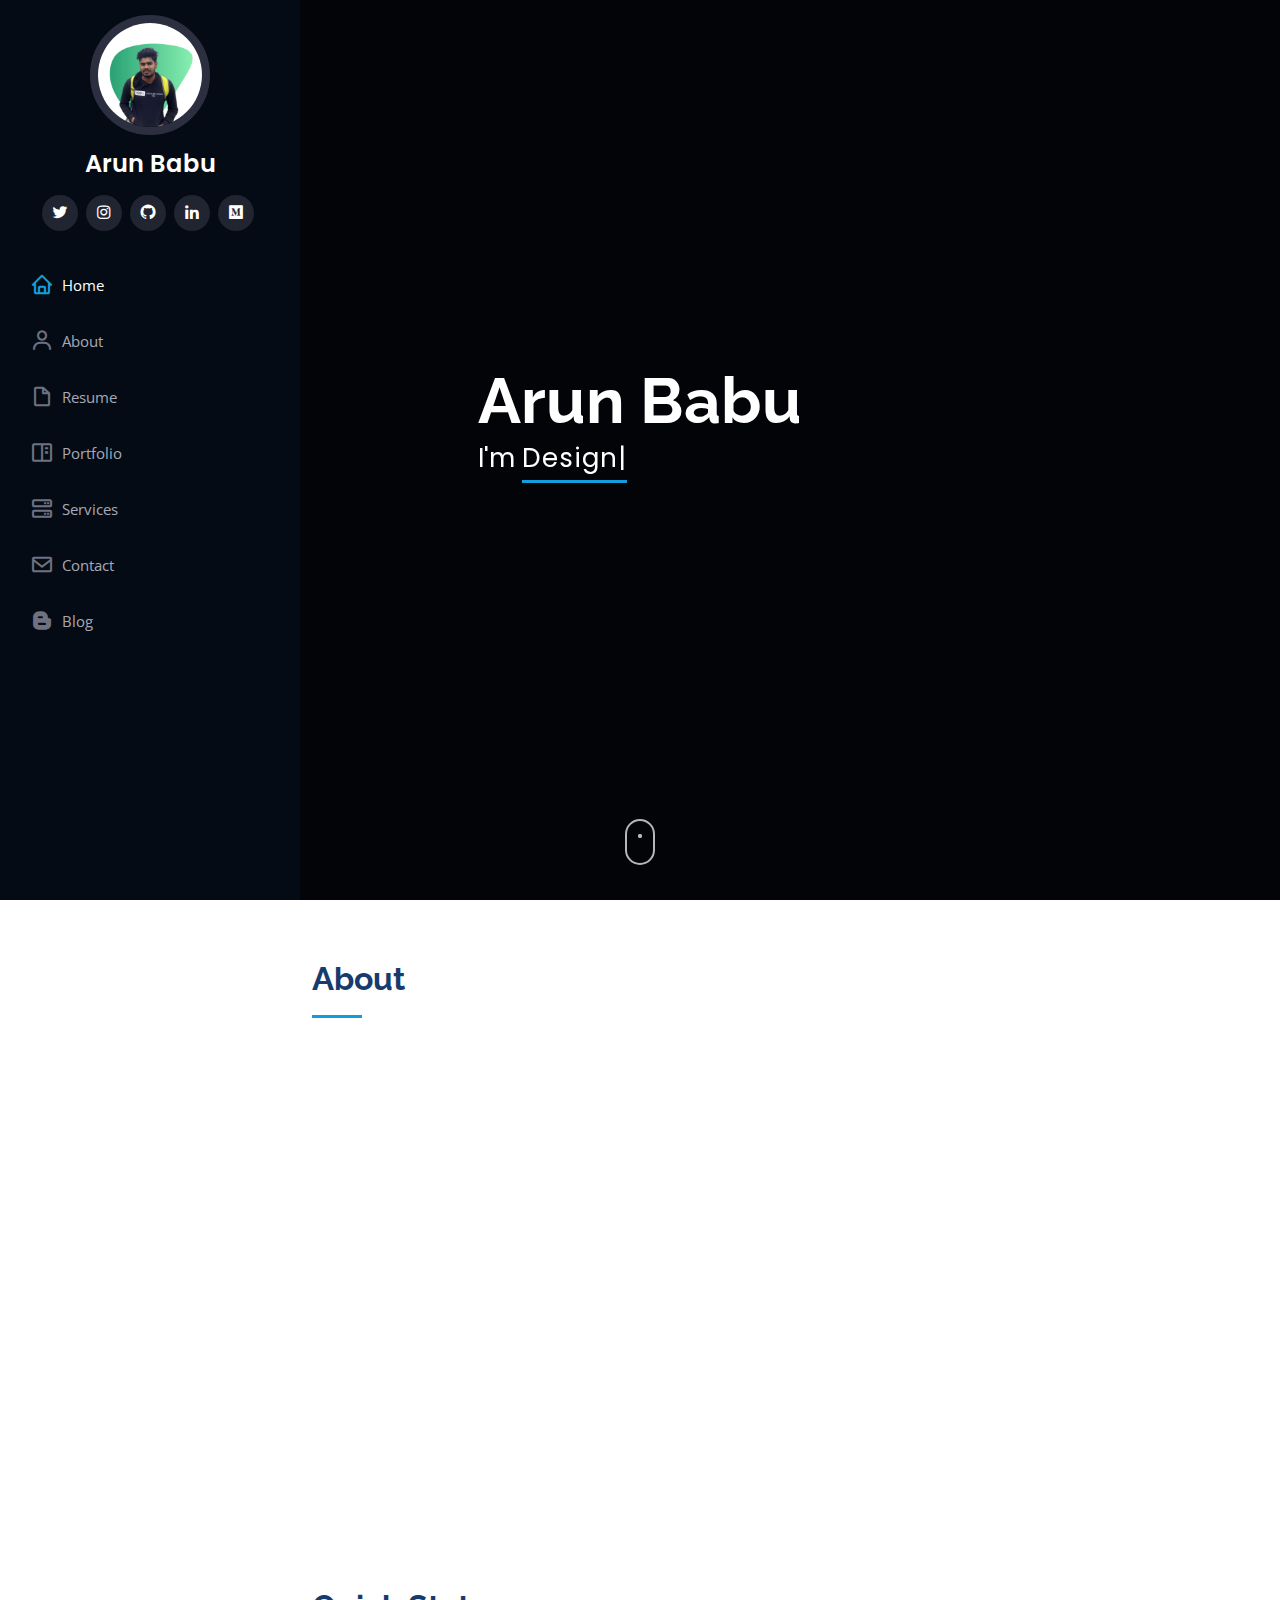
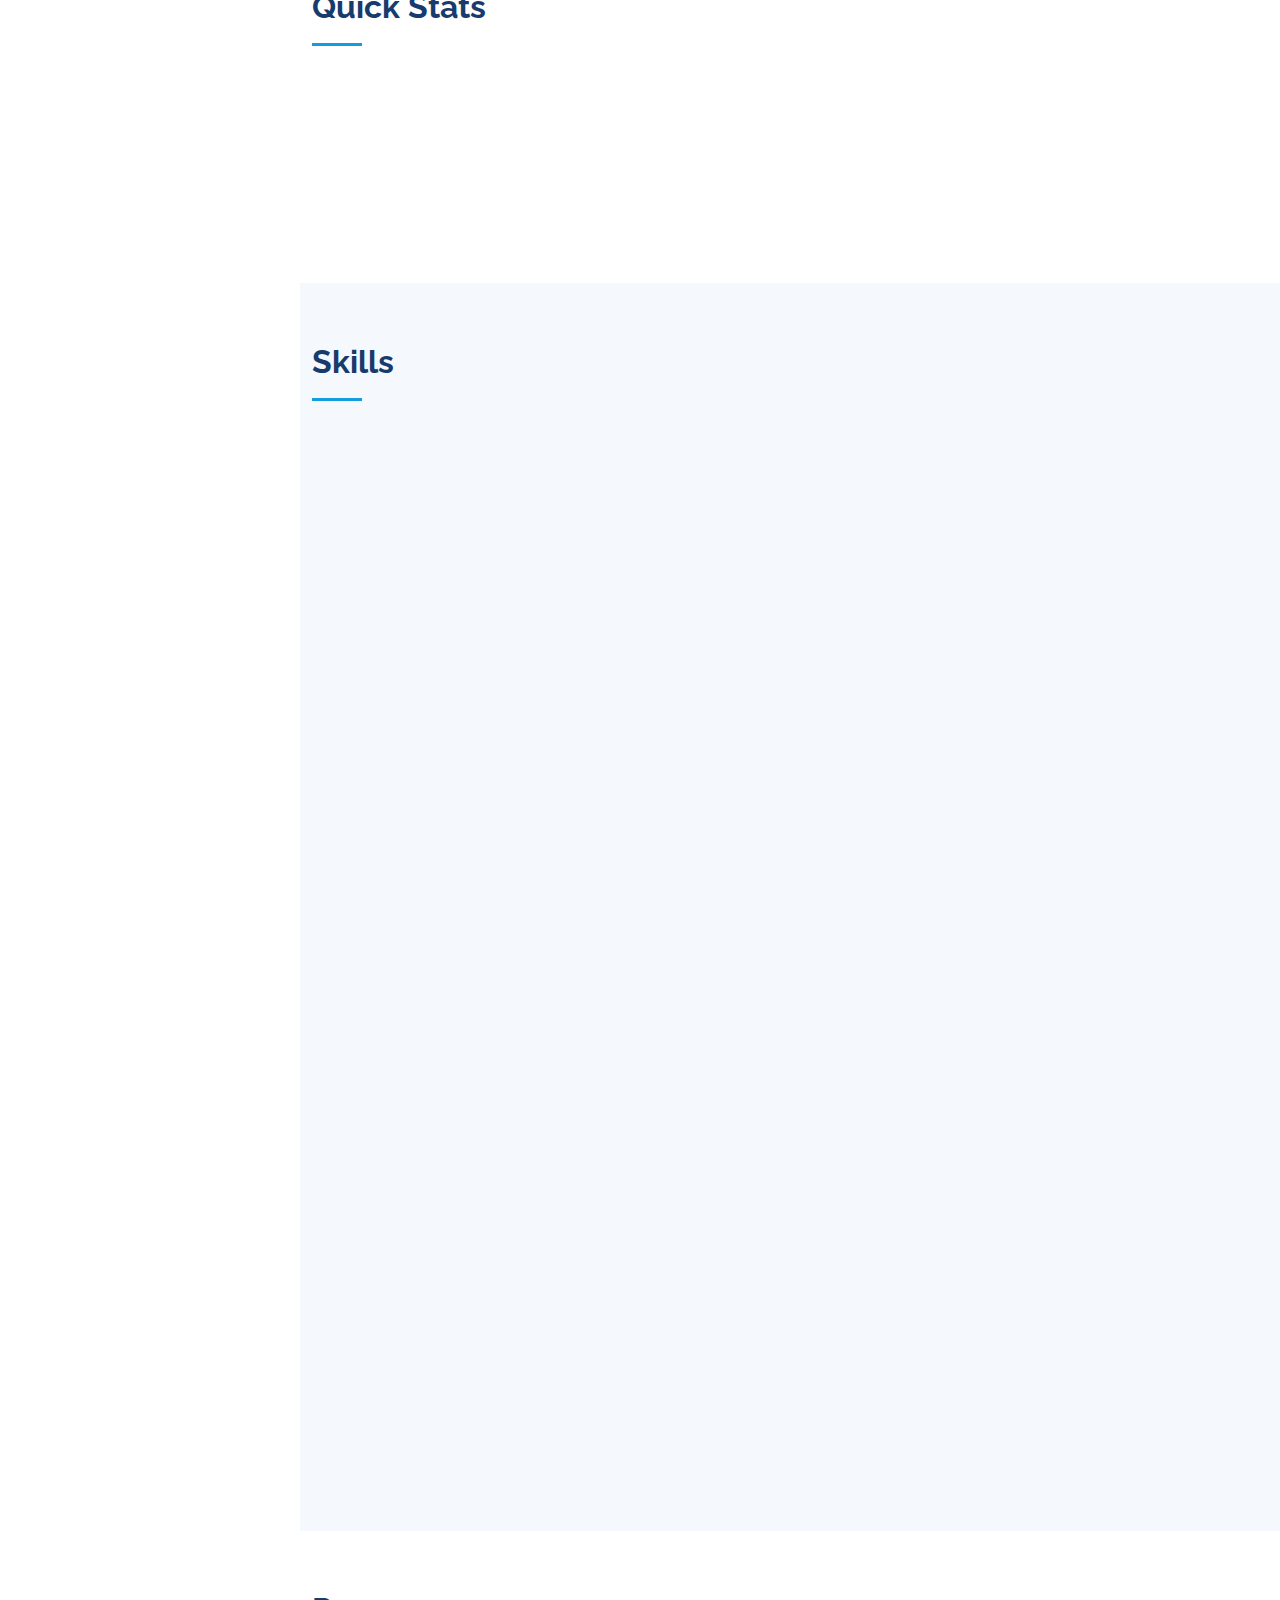
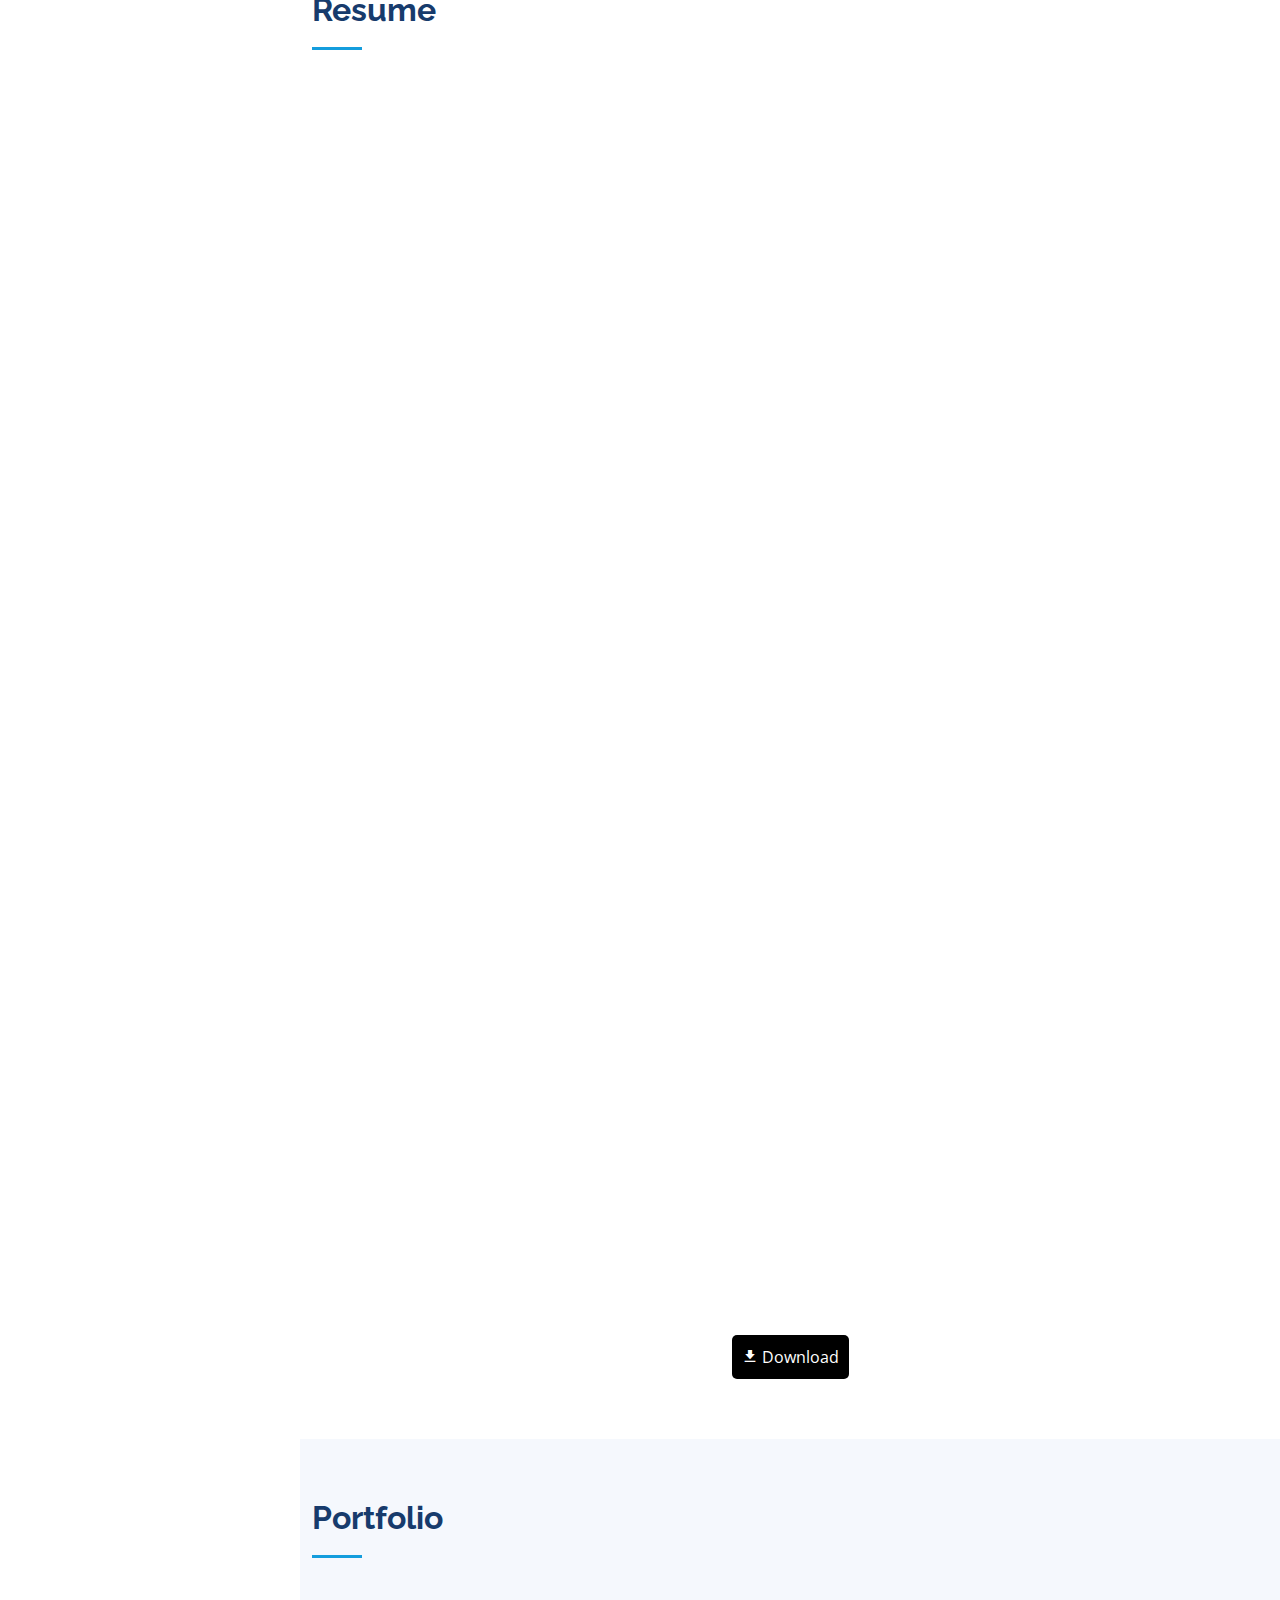
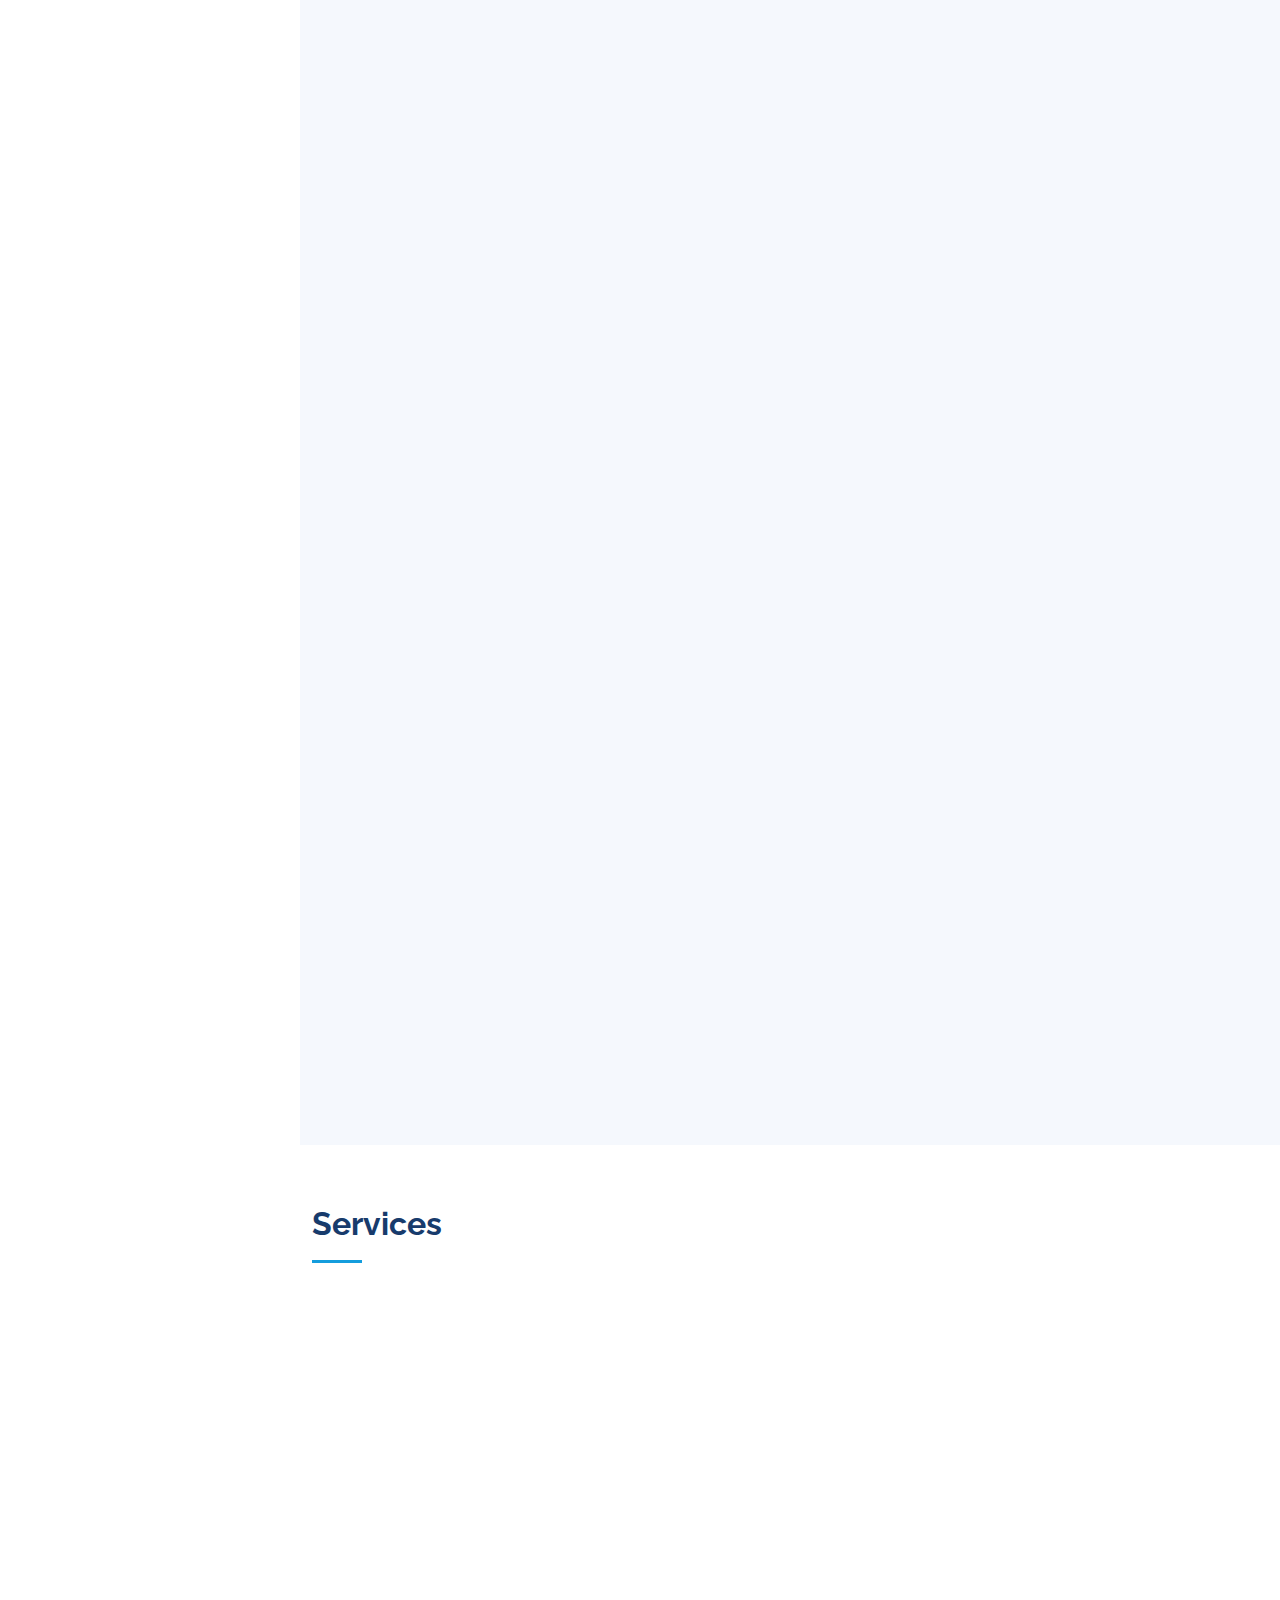
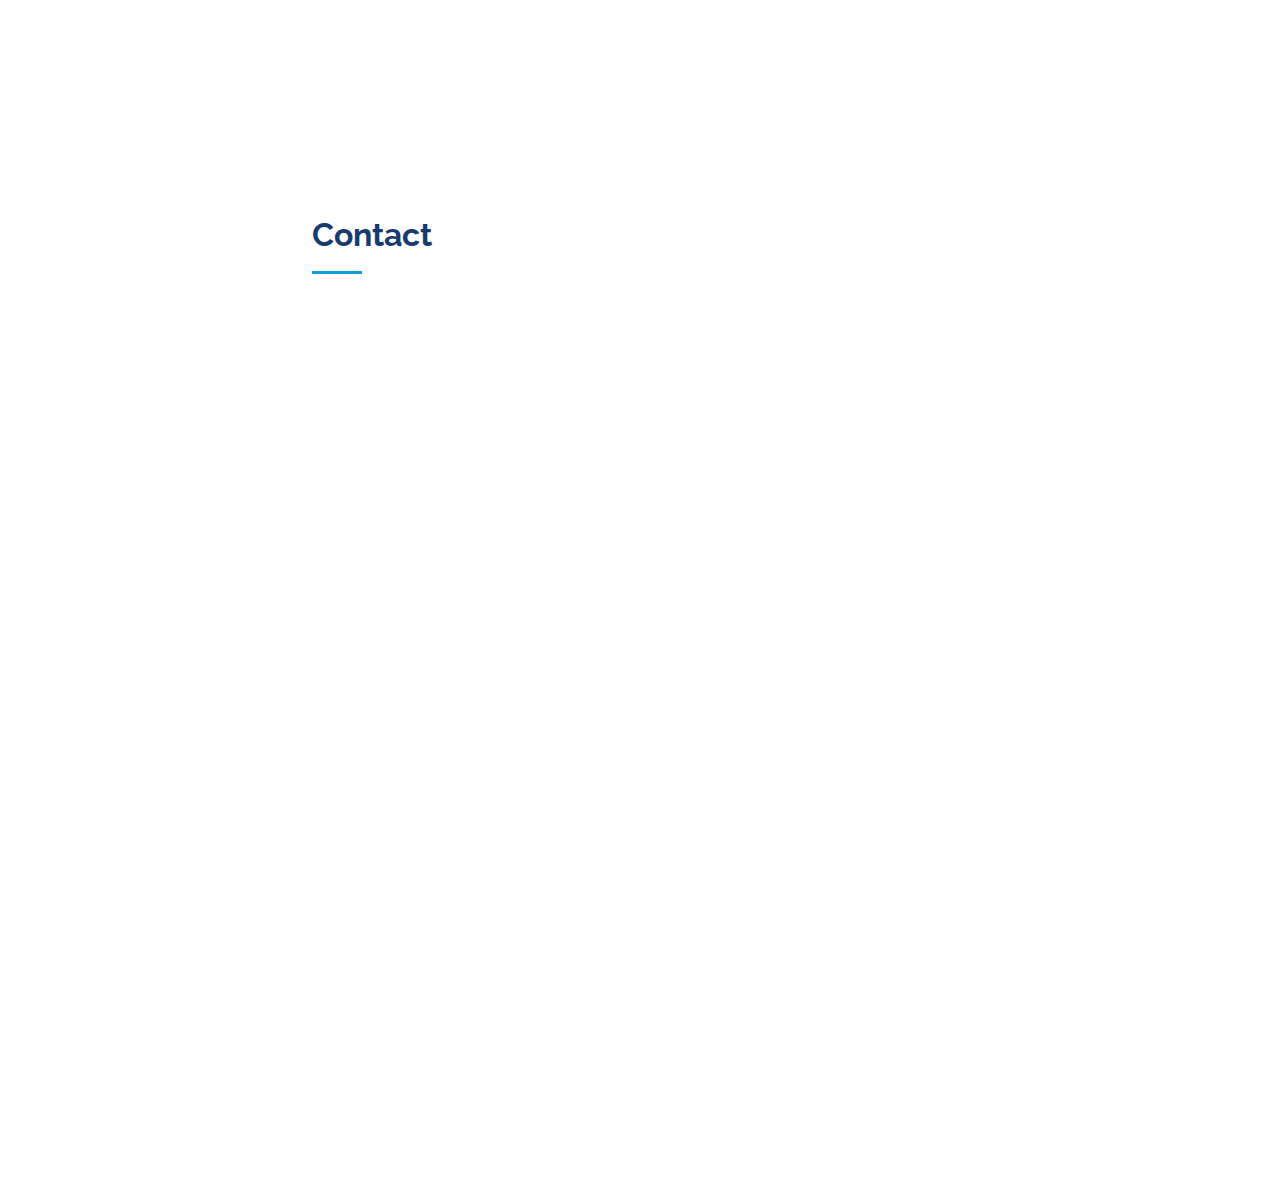
==== index.html @ 53ee41b5 "Update index.html" ====
<!DOCTYPE html>
<html lang="en">

<head>
  <!-- Google tag (gtag.js) -->
<script async src="https://www.googletagmanager.com/gtag/js?id=G-WGRHH6XMG1"></script>
<script>
  window.dataLayer = window.dataLayer || [];
  function gtag(){dataLayer.push(arguments);}
  gtag('js', new Date());
  gtag('config', 'G-WGRHH6XMG1');
</script>

  <meta charset="utf-8">
  <meta content="width=device-width, initial-scale=1.0" name="viewport">

  <title>Arun Babu | Home</title>
  <meta content="Arun K Babu Data and Web Developer" name="description">
  <meta content="Arun K Babu Web Data Developer AI ML DL" name="keywords">

  <!-- Favicons -->
  <link rel="apple-touch-icon" sizes="180x180" href="assets/img/fav-icon/apple-touch-icon.png">
  <link rel="icon" type="image/png" sizes="32x32" href="assets/img/fav-icon/favicon-32x32.png">
  <link rel="icon" type="image/png" sizes="16x16" href="assets/img/fav-icon/favicon-16x16.png">
  <link rel="manifest" href="assets/img/fav-icon/site.webmanifest">
  <link rel="shortcut icon" href="assets/img/fav-icon/favicon.ico">
  

  <!-- Google Fonts -->
  <link href="https://fonts.googleapis.com/css?family=Open+Sans:300,300i,400,400i,600,600i,700,700i|Raleway:300,300i,400,400i,500,500i,600,600i,700,700i|Poppins:300,300i,400,400i,500,500i,600,600i,700,700i" rel="stylesheet">

  <!-- Vendor CSS Files -->
  <link href="assets/vendor/aos/aos.css" rel="stylesheet">
  <link href="assets/vendor/bootstrap/css/bootstrap.min.css" rel="stylesheet">
  <link href="assets/vendor/bootstrap-icons/bootstrap-icons.css" rel="stylesheet">
  <link href="assets/vendor/boxicons/css/boxicons.min.css" rel="stylesheet">
  <link href="assets/vendor/glightbox/css/glightbox.min.css" rel="stylesheet">
  <link href="assets/vendor/swiper/swiper-bundle.min.css" rel="stylesheet">

  <!-- Template Main CSS File -->
  <link href="assets/css/style.css" rel="stylesheet">
  <style>
    .downlaodBtn{
      background-color: #000000;
      color: white;
      padding: 10px;
      border: none;
      border-radius: 5px;
      text-decoration: none;

    }
  </style>
</head>

<body>

  <!-- ======= Mobile nav toggle button ======= -->
  <i class="bi bi-list mobile-nav-toggle d-xl-none"></i>

  <!-- ======= Header ======= -->
  <header id="header">
    <div class="d-flex flex-column">

      <div class="profile">
        <img src="assets/img/profile-pic.png" alt="" class="img-fluid rounded-circle">
        <h1 class="text-light"><a href="index.html">Arun Babu</a></h1>
        <div class="social-links mt-3 text-center">
          <a href="https://twitter.com/saintmantiss" target="_blank"  class="twitter"><i class="bx bxl-twitter"></i></a>
          <a href="https://www.instagram.com/saint.mantis" target="_blank"  class="instagram"><i class="bx bxl-instagram"></i></a>
          <a href="https://github.com/saint-mantis" target="_blank"  class="google-plus"><i class="bx bxl-github"></i></a>
          <a href="https://www.linkedin.com/in/saintmantis/" target="_blank" class="linkedin"><i class="bx bxl-linkedin"></i></a>
          <a href="https://medium.com/@arunkbabu.dev" target="_blank" class="linkedin"><i class='bx bxl-medium-square'></i></a>
        </div>
      </div>

      <nav id="navbar" class="nav-menu navbar">
        <ul>
          <li><a href="#hero" class="nav-link scrollto active"><i class="bx bx-home"></i> <span>Home</span></a></li>
          <li><a href="#about" class="nav-link scrollto"><i class="bx bx-user"></i> <span>About</span></a></li>
          <li><a href="#resume" class="nav-link scrollto"><i class="bx bx-file-blank"></i> <span>Resume</span></a></li>
          <li><a href="#portfolio" class="nav-link scrollto"><i class="bx bx-book-content"></i> <span>Portfolio</span></a></li>
          <li><a href="#services" class="nav-link scrollto"><i class="bx bx-server"></i> <span>Services</span></a></li>
          <li><a href="#contact" class="nav-link scrollto"><i class="bx bx-envelope"></i> <span>Contact</span></a></li>
          <li><a href="https://saint-mantis.github.io/blog/" target="_blank" class="nav-link scrollto"><i class='bx bxl-blogger'></i><span>Blog</span></a></li>
        </ul>
 
      </nav><!-- .nav-menu -->
    </div>
  </header><!-- End Header -->

  <!-- ======= Hero Section ======= -->
  <section id="hero" class="d-flex flex-column justify-content-center align-items-center">
    <div class="hero-container" data-aos="fade-in">
      <h1>Arun Babu</h1>
      <p>I'm <span class="typed" data-typed-items="Designer,Data Dev,Web Dev,Freelancer"></span></p>
    </div>
    <div>
      <div class="scrolldown-wrapper">
        <div class="scrolldown">
          <svg height="30" width="10">
            <circle class="scrolldown-p1" cx="5" cy="15" r="2" />
            <circle class="scrolldown-p2" cx="5" cy="15" r="2" />
          </svg>
        </div>
      </div>
    </div>
  </section><!-- End Hero -->

  <main id="main">

    <!-- ======= About Section ======= -->
    <section id="about" class="about">
      <div class="container">

        <div class="section-title">
          <h2>About</h2>
           <!--  <p>Magnam dolores commodi suscipit. Necessitatibus eius consequatur ex aliquid fuga eum quidem. Sit sint consectetur velit. Quisquam quos quisquam cupiditate. 
            Et nemo qui impedit suscipit alias ea. Quia fugiat sit in iste officiis commodi quidem hic quas.</p> -->
        </div>

        <div class="row">
          <div class="col-lg-4" data-aos="fade-right">
            <img src="assets/img/profile-pic.png" class="img-fluid" alt="">
          </div>
          <div class="col-lg-8 pt-4 pt-lg-0 content" data-aos="fade-left">
            <br>
            <br>
            <br>
            <br>
            <h3>Arun Babu</h3>
            <p class="">

            I am a final year Data Science Student who have a strong passion towards data 
            and loves to build Machine Learning and Deep Learning Models.
            
            </p>
            <br>
            <div class="row">
              <div class="col-lg-6">
                <ul>
                  <li><i class="bi bi-chevron-right"></i> <strong>DOB:</strong> <span>20 December 2001</span></li>
                  <li><i class="bi bi-chevron-right"></i> <strong>College:</strong> <span>Jain University</span></li>
                  <li><i class="bi bi-chevron-right"></i> <strong>Phone:</strong> <span>+91 8075412927</span></li>
                  <li><i class="bi bi-chevron-right"></i> <strong>City:</strong> <span>Kochi, Kerala</span></li>
                </ul>
              </div>
              <div class="col-lg-6">
                <ul>
                  <li><i class="bi bi-chevron-right"></i> <strong>Age:</strong> <span>21</span></li>
                  <li><i class="bi bi-chevron-right"></i> <strong>Linkedin:</strong> <span><a href="https://www.linkedin.com/in/saintmantis/" target="_blank">saintmantis</a></span></li>
                  <li><i class="bi bi-chevron-right"></i> <strong>Email:</strong> <span><a href = "mailto: arunkbabu.dev@gmail.com" target="_blank">arunkbabu.dev@gmail.com</a></span></li>
                  <li><i class="bi bi-chevron-right"></i> <strong>Freelance:</strong> <span>Available</span></li>
                </ul>
              </div>
            </div>
             <!-- 
            <p>
              Officiis eligendi itaque labore et dolorum mollitia officiis optio vero. Quisquam sunt adipisci omnis et ut. Nulla accusantium dolor incidunt officia tempore. Et eius omnis.
              Cupiditate ut dicta maxime officiis quidem quia. Sed et consectetur qui quia repellendus itaque neque. Aliquid amet quidem ut quaerat cupiditate. Ab et eum qui repellendus omnis culpa magni laudantium dolores.
            </p>
             -->
          </div>
        </div>

      </div>
    </section><!-- End About Section -->

    <!-- ======= Facts Section ======= -->
    <section id="facts" class="facts">
      <div class="container">

        <div class="section-title">
          <h2>Quick Stats</h2>
         
        </div>

        <div class="row no-gutters">

          <div class="col-lg-3 col-md-6 d-md-flex align-items-md-stretch" data-aos="fade-up">
            <div class="count-box">
              <i class="bi bi-emoji-smile"></i>
              <span data-purecounter-start="0" data-purecounter-end="11" data-purecounter-duration="1" class="purecounter"></span>
              <p><strong>Happy Clients</strong> </p>
            </div>
          </div>

          <div class="col-lg-3 col-md-6 d-md-flex align-items-md-stretch" data-aos="fade-up" data-aos-delay="100">
            <div class="count-box">
              <i class="bi bi-journal-richtext"></i>
              <span data-purecounter-start="0" data-purecounter-end="52" data-purecounter-duration="1" class="purecounter"></span>
              <p><strong>Projects</strong></p>
            </div>
          </div>

          <div class="col-lg-3 col-md-6 d-md-flex align-items-md-stretch" data-aos="fade-up" data-aos-delay="200">
            <div class="count-box">
              <i class="bi bi-headset"></i>
              <span data-purecounter-start="0" data-purecounter-end="1000" data-purecounter-duration="1" class="purecounter"></span>
              
              <p><strong>Hours Of Support</strong></p>
            </div>
          </div>

          <div class="col-lg-3 col-md-6 d-md-flex align-items-md-stretch" data-aos="fade-up" data-aos-delay="300">
            <div class="count-box">
              <i class="bi bi-people"></i>
              <span data-purecounter-start="0" data-purecounter-end="3" data-purecounter-duration="1" class="purecounter"></span>
              <p><strong>Open Source Contributions</strong></p>
            </div>
          </div>

        </div>

      </div>
    </section><!-- End Facts Section -->

    <!-- ======= Skills Section ======= -->
    <section id="skills" class="skills section-bg">
      <div class="container">

        <div class="section-title">
          <h2>Skills</h2>
          <p hidden>Magnam dolores commodi suscipit. Necessitatibus eius consequatur ex aliquid fuga eum quidem. Sit sint consectetur velit. Quisquam quos quisquam cupiditate. Et nemo qui impedit suscipit alias ea. Quia fugiat sit in iste officiis commodi quidem hic quas.</p>
        </div>

        <div class="row skills-content">

          <div class="col-lg-6" data-aos="fade-up">

            <div class="progress">
              <span class="skill">Python <i class="val">100%</i></span>
              <div class="progress-bar-wrap">
                <div class="progress-bar" role="progressbar" aria-valuenow="100" aria-valuemin="0" aria-valuemax="100"></div>
              </div>
            </div>

            <div class="progress">
              <span class="skill">HTML <i class="val">100%</i></span>
              <div class="progress-bar-wrap">
                <div class="progress-bar" role="progressbar" aria-valuenow="100" aria-valuemin="0" aria-valuemax="100"></div>
              </div>
            </div>

            <div class="progress">
              <span class="skill">CSS <i class="val">90%</i></span>
              <div class="progress-bar-wrap">
                <div class="progress-bar" role="progressbar" aria-valuenow="90" aria-valuemin="0" aria-valuemax="100"></div>
              </div>
            </div>

            <div class="progress">
              <span class="skill">JavaScript <i class="val">80%</i></span>
              <div class="progress-bar-wrap">
                <div class="progress-bar" role="progressbar" aria-valuenow="80" aria-valuemin="0" aria-valuemax="100"></div>
              </div>
            </div>           

            <div class="progress">
              <span class="skill">Django <i class="val">100%</i></span>
              <div class="progress-bar-wrap">
                <div class="progress-bar" role="progressbar" aria-valuenow="100" aria-valuemin="0" aria-valuemax="100"></div>
              </div>
            </div>

            <div class="progress">
              <span class="skill">Numpy <i class="val">90%</i></span>
              <div class="progress-bar-wrap">
                <div class="progress-bar" role="progressbar" aria-valuenow="90" aria-valuemin="0" aria-valuemax="100"></div>
              </div>
            </div>
            
            <div class="progress">
              <span class="skill">Natural Language Processing <i class="val">75%</i></span>
              <div class="progress-bar-wrap">
                <div class="progress-bar" role="progressbar" aria-valuenow="75" aria-valuemin="0" aria-valuemax="100"></div>
              </div>
            </div>         
            
            <div class="progress">
              <span class="skill">Heroku <i class="val">80%</i></span>
              <div class="progress-bar-wrap">
                <div class="progress-bar" role="progressbar" aria-valuenow="80" aria-valuemin="0" aria-valuemax="100"></div>
              </div>
            </div>

            <div class="progress">
              <span class="skill">Google Adsense <i class="val">80%</i></span>
              <div class="progress-bar-wrap">
                <div class="progress-bar" role="progressbar" aria-valuenow="80" aria-valuemin="0" aria-valuemax="100"></div>
              </div>
            </div>
            
            <div class="progress">
              <span class="skill">Business Analytics<i class="val">60%</i></span>
              <div class="progress-bar-wrap">
                <div class="progress-bar" role="progressbar" aria-valuenow="60" aria-valuemin="0" aria-valuemax="100"></div>
              </div>
            </div>
            
            <div class="progress">
              <span class="skill">Search Engine Optimisation<i class="val">80%</i></span>
              <div class="progress-bar-wrap">
                <div class="progress-bar" role="progressbar" aria-valuenow="80" aria-valuemin="0" aria-valuemax="100"></div>
              </div>
            </div>
            
            <div class="progress">
              <span class="skill">AI <i class="val">80%</i></span>
              <div class="progress-bar-wrap">
                <div class="progress-bar" role="progressbar" aria-valuenow="80" aria-valuemin="0" aria-valuemax="100"></div>
              </div>
            </div>
            
            <div class="progress">
              <span class="skill">Image Processing <i class="val">80%</i></span>
              <div class="progress-bar-wrap">
                <div class="progress-bar" role="progressbar" aria-valuenow="80" aria-valuemin="0" aria-valuemax="100"></div>
              </div>
            </div>

            
            <div class="progress">
              <span class="skill">MS Excel<i class="val">90%</i></span>
              <div class="progress-bar-wrap">
                <div class="progress-bar" role="progressbar" aria-valuenow="90" aria-valuemin="0" aria-valuemax="100"></div>
              </div>
            </div>

            
            <div class="progress">
              <span class="skill">MS Office <i class="val">90%</i></span>
              <div class="progress-bar-wrap">
                <div class="progress-bar" role="progressbar" aria-valuenow="90" aria-valuemin="0" aria-valuemax="100"></div>
              </div>
            </div>
            
            <div class="progress">
              <span class="skill">Power BI <i class="val">80%</i></span>
              <div class="progress-bar-wrap">
                <div class="progress-bar" role="progressbar" aria-valuenow="80" aria-valuemin="0" aria-valuemax="100"></div>
              </div>
            </div>
            
            <div class="progress">
              <span class="skill">Data Analysis <i class="val">85%</i></span>
              <div class="progress-bar-wrap">
                <div class="progress-bar" role="progressbar" aria-valuenow="85" aria-valuemin="0" aria-valuemax="100"></div>
              </div>
            </div>

  


          </div>

          <div class="col-lg-6" data-aos="fade-up" data-aos-delay="100">

            <div class="progress">
              <span class="skill">AWS <i class="val">80%</i></span>
              <div class="progress-bar-wrap">
                <div class="progress-bar" role="progressbar" aria-valuenow="80" aria-valuemin="0" aria-valuemax="100"></div>
              </div>
            </div>

            <div class="progress">
              <span class="skill">GCP <i class="val">70%</i></span>
              <div class="progress-bar-wrap">
                <div class="progress-bar" role="progressbar" aria-valuenow="70" aria-valuemin="0" aria-valuemax="100"></div>
              </div>
            </div>

            <div class="progress">
              <span class="skill">Google Analytics <i class="val">95%</i></span>
              <div class="progress-bar-wrap">
                <div class="progress-bar" role="progressbar" aria-valuenow="95" aria-valuemin="0" aria-valuemax="100"></div>
              </div>
            </div>

            <div class="progress">
              <span class="skill">Photoshop <i class="val">55%</i></span>
              <div class="progress-bar-wrap">
                <div class="progress-bar" role="progressbar" aria-valuenow="55" aria-valuemin="0" aria-valuemax="100"></div>
              </div>
            </div>

            <div class="progress">
              <span class="skill">Machine Learning <i class="val">95%</i></span>
              <div class="progress-bar-wrap">
                <div class="progress-bar" role="progressbar" aria-valuenow="95" aria-valuemin="0" aria-valuemax="100"></div>
              </div>
            </div>

            <div class="progress">
              <span class="skill">Deep Learning <i class="val">85%</i></span>
              <div class="progress-bar-wrap">
                <div class="progress-bar" role="progressbar" aria-valuenow="85" aria-valuemin="0" aria-valuemax="100"></div>
              </div>
            </div>

            <div class="progress">
              <span class="skill">Tensorflow <i class="val">70%</i></span>
              <div class="progress-bar-wrap">
                <div class="progress-bar" role="progressbar" aria-valuenow="70" aria-valuemin="0" aria-valuemax="100"></div>
              </div>
            </div>

            <div class="progress">
              <span class="skill">Pandas <i class="val">90%</i></span>
              <div class="progress-bar-wrap">
                <div class="progress-bar" role="progressbar" aria-valuenow="90" aria-valuemin="0" aria-valuemax="100"></div>
              </div>
            </div>

            <div class="progress">
              <span class="skill">Electron JS <i class="val">60%</i></span>
              <div class="progress-bar-wrap">
                <div class="progress-bar" role="progressbar" aria-valuenow="60" aria-valuemin="0" aria-valuemax="100"></div>
              </div>
            </div>

            <div class="progress">
              <span class="skill">Postgresql <i class="val">70%</i></span>
              <div class="progress-bar-wrap">
                <div class="progress-bar" role="progressbar" aria-valuenow="70" aria-valuemin="0" aria-valuemax="100"></div>
              </div>
            </div>
            
            <div class="progress">
              <span class="skill">MongoDB <i class="val">80%</i></span>
              <div class="progress-bar-wrap">
                <div class="progress-bar" role="progressbar" aria-valuenow="80" aria-valuemin="0" aria-valuemax="100"></div>
              </div>
            </div>
            
            <div class="progress">
              <span class="skill">OpenCV <i class="val">75%</i></span>
              <div class="progress-bar-wrap">
                <div class="progress-bar" role="progressbar" aria-valuenow="75" aria-valuemin="0" aria-valuemax="100"></div>
              </div>
            </div>
            
            <div class="progress">
              <span class="skill">Google Analytics <i class="val">80%</i></span>
              <div class="progress-bar-wrap">
                <div class="progress-bar" role="progressbar" aria-valuenow="80" aria-valuemin="0" aria-valuemax="100"></div>
              </div>
            </div>
            
            <div class="progress">
              <span class="skill">Tableau <i class="val">70%</i></span>
              <div class="progress-bar-wrap">
                <div class="progress-bar" role="progressbar" aria-valuenow="70" aria-valuemin="0" aria-valuemax="100"></div>
              </div>
            </div>
            
            <div class="progress">
              <span class="skill">Tailwind CSS <i class="val">80%</i></span>
              <div class="progress-bar-wrap">
                <div class="progress-bar" role="progressbar" aria-valuenow="80" aria-valuemin="0" aria-valuemax="100"></div>
              </div>
            </div>
            
            <div class="progress">
              <span class="skill">SQLite<i class="val">60%</i></span>
              <div class="progress-bar-wrap">
                <div class="progress-bar" role="progressbar" aria-valuenow="60" aria-valuemin="0" aria-valuemax="100"></div>
              </div>
            </div>
            
            <div class="progress">
              <span class="skill">Google Ads <i class="val">80%</i></span>
              <div class="progress-bar-wrap">
                <div class="progress-bar" role="progressbar" aria-valuenow="80" aria-valuemin="0" aria-valuemax="100"></div>
              </div>
            </div>
            


          </div>

        </div>

      </div>
    </section><!-- End Skills Section -->

    <!-- ======= Resume Section ======= -->
    <section id="resume" class="resume">
      <div class="container">

        <div class="section-title">
          <h2>Resume</h2>
         
        </div>

        <div class="row">
          <div class="col-lg-6" data-aos="fade-up">
            <h3 class="resume-title">Summary</h3>
            <div class="">
              <h4><b>Arun Babu</b></h4>
              <p><em>Innovative and Deadline-driven Data Developer with 4+ years of hands-on experience 
                in Building DL-ML Models and Developing user-focused apps in production.</em></p>
              <ul>
                <li>Kochi, Kerala, India</li>
                <li>+91 8075412927</li>
                <li>arunkbabu.dev@gmail.com</li>
              </ul>
            </div>

            <h3 class="resume-title">Education</h3>
            <div class="resume-item">
              <h4>BSc (Hons) Data Science &amp; Analytics</h4>
              <h5>Jain University (2020 - 2023)</h5>
              <p><b>CGPA - 8.8</b></p>

              <ul>
                <li>Published a Research Journal titled "Interior Designing using Generative Adversarial Networks"</li>
                <li>Completed several Freelancing Projects</li>
                <li>Participated in various Hackathons</li>
                <li>Head of Operations at Hack Club </li>
                <li>Created Websites and Brochures for various events in the campus</li>
                <li>Assisted Professors for their Research Publications</li>
                <li>Head of Club.CSS (A Community for the developers of the University) </li>
                <li>Worked as Web casting Operator for Kerala Legislative Assembly Election 2021 </li>
              </ul>
            </div>
            <div class="resume-item">
              <h4>Bio Maths</h4>
              <h5>St George HSS Puthenpally (2018 - 2020)</h5>
              
              <p><b>Percentage of Score - 80%</b></p>
              
                <ul>

                  <li>Developed a Prototype, Smart Helmet which can prevent the vehicle from turning on by detecting alcohol thereby preventing drunk
                    and drive.The project was published in India's top Newspapers and Magazines</li>
                  <li>Runner-up - I Change my city Banglore</li>
                  <li>Participated in various Exhibitions and Working model Competitions</li>
                  <li>Participated in various Programming Competitions</li>
                  <li>Scout - The Bharat Scouts and Guides</li>

                </ul>

            </div>
          </div>
          <div class="col-lg-6" data-aos="fade-up" data-aos-delay="100">
            <h3 class="resume-title">Internship</h3>

            <div class="resume-item">
              <h4>Community Manager</h4>
              <h6> <b>Nblik</b> </h6>
              <h5>Jan 2023 - Feb 2023</h5> 
              <ul>
                <li>Lead Generation</li>
                <li>User Feedback</li>
                <li>Customer Behaviour Analysis</li>
              </ul>       
            </div>

            <div class="resume-item">
              <h4>Digital Marketing Intern</h4>
              <h6> <b>Rizzle</b> </h6>
              <h5>Dec 2022 - Jan 2023</h5> 
              <ul>
                <li>Collecting Customer Feedback</li>
                <li>Data Collection</li>
                <li>App Promotion through various medium</li>
              </ul>       
            </div>
            
            <div class="resume-item">
              <h4>Machine Learning Intern</h4>
              <h6> <b>Suvidha Foundation</b> </h6>
              <h5>Oct 2022 - Nov 2022</h5>    
              <ul>
                <li>Written articles on Machine Learning Algorithms</li>
                <li>Written articles on NLP Algorithms</li>
                <li>Engaged in Fundraising Campaigns for Education in Rural areas</li>
              </ul>    
            </div>

            <div class="resume-item">
              <h4>Associate Data Scientist</h4>
              <h6> <b>Blackcoffer</b></h6>
              <h5>Sep 2022 - Oct 2022</h5>
              <ul>
                <li>Scraping Data from different websites</li>
                <li>Data Visualisation using Power BI</li>
                <li>Generating Dashboards for Data Visualisation</li>

              </ul>
              <!-- <p><em>Work from Home</em></p> -->
              <!-- 
              <ul>
                <li>Lead in the design, development, and implementation of the graphic, layout, and production communication materials</li>
                <li>Delegate tasks to the 7 members of the design team and provide counsel on all aspects of the project. </li>
                <li>Supervise the assessment of all graphic materials in order to ensure quality and accuracy of the design</li>
                <li>Oversee the efficient use of production project budgets ranging from $2,000 - $25,000</li>
              </ul> -->
            </div>
          </div>
        </div>

      </div>
      <center><button id="downloadbtn" class="downlaodBtn" onclick="download()"><i class='bx bxs-download'></i>  Download</button></center>

    </section><!-- End Resume Section -->

    <!-- ======= Portfolio Section ======= -->
    <section id="portfolio" class="portfolio section-bg">
      <div class="container">

        <div class="section-title">
          <h2>Portfolio</h2>

        </div>

        <div class="row" data-aos="fade-up">
          <div class="col-lg-12 d-flex justify-content-center">
            <ul id="portfolio-flters">
              <li data-filter="*" class="filter-active">All</li>
              <li data-filter=".filter-webapp">Web</li>
              <li data-filter=".filter-data">Data</li>
              <li data-filter=".filter-models">Models</li>
            </ul>
          </div>
        </div>

        <div class="row portfolio-container" data-aos="fade-up" data-aos-delay="100">

          <div class="col-lg-4 col-md-6 portfolio-item filter-webapp">
            <div class="portfolio-wrap">
              <img src="assets/img/portfolio/placement.png" class="img-fluid" alt="">
              <div class="portfolio-links">
                <a href="https://placementcell-fqhg.onrender.com" ><i class='bx bx-buildings'></i></i></a>
                <a href="https://github.com/saint-mantis/placementcell" target="_blank" title="More Details"><i class="bx bx-link"></i></a>
              </div>
            </div>
          </div>

          <div class="col-lg-4 col-md-6 portfolio-item filter-models">
            <div class="portfolio-wrap">
              <img src="assets/img/portfolio/cat dog img clas.png" class="img-fluid" alt="">
              <div class="portfolio-links">
                <a href="assets/img/portfolio/portfolio-2.jpg" data-gallery="portfolioGallery" class="portfolio-lightbox" title="Web 3"><i class="bx bx-plus"></i></a>
                <a href="https://github.com/saint-mantis/Cat-Dog-Image-Classification-using-CNN-Keras"target="_blank"  title="More Details"><i class="bx bx-link"></i></a>
              </div>
            </div>
          </div>

          <div class="col-lg-4 col-md-6 portfolio-item filter-models">
            <div class="portfolio-wrap">
              <img src="assets/img/portfolio/meta stock.png" class="img-fluid" alt="">
              <div class="portfolio-links">
                <a href="assets/img/portfolio/portfolio-3.jpg" data-gallery="portfolioGallery" class="portfolio-lightbox" title="App 2"><i class="bx bx-plus"></i></a>
                <a href="https://github.com/saint-mantis/META-Stock-Prediction-using-Stacked-LSTM-Deep-Learning"target="_blank" title="More Details"><i class="bx bx-link"></i></a>
              </div>
            </div>
          </div>
          
          <div class="col-lg-4 col-md-6 portfolio-item filter-models">
            <div class="portfolio-wrap">
              <img src="assets/img/portfolio/ai chatbot.png" class="img-fluid" alt="">
              <div class="portfolio-links">
                <a href="assets/img/portfolio/portfolio-3.jpg" data-gallery="portfolioGallery" class="portfolio-lightbox" title="App 2"><i class="bx bx-plus"></i></a>
                <a href="https://github.com/saint-mantis/AI-Chatbot-Model"target="_blank" title="More Details"><i class="bx bx-link"></i></a>
              </div>
            </div>
          </div>

          <div class="col-lg-4 col-md-6 portfolio-item filter-data">
            <div class="portfolio-wrap">
              <img src="assets/img/portfolio/internshala.png" class="img-fluid" alt="">
              <div class="portfolio-links">
                <a href="assets/img/portfolio/portfolio-4.jpg" data-gallery="portfolioGallery" class="portfolio-lightbox" title="Card 2"><i class="bx bx-plus"></i></a>
                <a href="https://github.com/saint-mantis/internshala-data-scraper"target="_blank" title="More Details"><i class="bx bx-link"></i></a>
              </div>
            </div>
          </div>

          <div class="col-lg-4 col-md-6 portfolio-item filter-data">
            <div class="portfolio-wrap">
              <img src="assets/img/portfolio/twitter.png" class="img-fluid" alt="">
              <div class="portfolio-links">
                <a href="assets/img/portfolio/portfolio-5.jpg" data-gallery="portfolioGallery" class="portfolio-lightbox" title="Web 2"><i class="bx bx-plus"></i></a>
                <a href="https://github.com/saint-mantis/twitter-tweet-scraping" target="_blank" title="More Details"><i class="bx bx-link"></i></a>
              </div>
            </div>
          </div>

          <div class="col-lg-4 col-md-6 portfolio-item filter-models">
            <div class="portfolio-wrap">
              <img src="assets/img/portfolio/stable diffusion.png" class="img-fluid" alt="">
              <div class="portfolio-links">
                <a href="assets/img/portfolio/portfolio-6.jpg" data-gallery="portfolioGallery" class="portfolio-lightbox" title="App 3"><i class="bx bx-plus"></i></a>
                <a href="https://github.com/saint-mantis/stable-diffusion"target="_blank" title="More Details"><i class="bx bx-link"></i></a>
              </div>
            </div>
          </div>

          <div class="col-lg-4 col-md-6 portfolio-item filter-data">
            <div class="portfolio-wrap">
              <img src="assets/img/portfolio/upwork.png" class="img-fluid" alt="">
              <div class="portfolio-links">
                <a href="assets/img/portfolio/portfolio-7.jpg" data-gallery="portfolioGallery" class="portfolio-lightbox" title="Card 1"><i class="bx bx-plus"></i></a>
                <a href="https://github.com/saint-mantis/upwork-web-scraping" target="_blank" title="More Details"><i class="bx bx-link"></i></a>
              </div>
            </div>
          </div>

          <div class="col-lg-4 col-md-6 portfolio-item filter-models">
            <div class="portfolio-wrap">
              <img src="assets/img/portfolio/breast cancer detection.png" class="img-fluid" alt="">
              <div class="portfolio-links">
                <a href="assets/img/portfolio/portfolio-8.jpg" data-gallery="portfolioGallery" class="portfolio-lightbox" title="Card 3"><i class="bx bx-plus"></i></a>
                <a href="https://github.com/saint-mantis/Breast-Cancer-Detection" target="_blank" title="More Details"><i class="bx bx-link"></i></a>
              </div>
            </div>
          </div>      

          <div class="col-lg-4 col-md-6 portfolio-item filter-webapp filter-models">
            <div class="portfolio-wrap">
              <img src="assets/img/portfolio/nodbox bg remover.png" class="img-fluid" alt="">
              <div class="portfolio-links">
                <a href="https://github.com/saint-mantis/rmbg"target="_blank" data-gallery="portfolioGallery" class="portfolio-lightbox" title="Card 3"><i class="bx bx-plus"></i></a>
                <a href="" title="More Details"><i class="bx bx-link"></i></a>
              </div>
            </div>
          </div>    

          <div class="col-lg-4 col-md-6 portfolio-item filter-webapp">
            <div class="portfolio-wrap">
              <img src="assets/img/portfolio/one rupee a day.png" class="img-fluid" alt="">
              <div class="portfolio-links">
                <a href="assets/img/portfolio/portfolio-8.jpg" data-gallery="portfolioGallery" class="portfolio-lightbox" title="Card 3"><i class="bx bx-plus"></i></a>
                <a href="https://github.com/saint-mantis/onerupeeaday" target="_blank" title="More Details"><i class="bx bx-link"></i></a>
              </div>
            </div>
          </div>

          <div class="col-lg-4 col-md-6 portfolio-item filter-webapp">
            <div class="portfolio-wrap">
              <img src="assets/img/portfolio/owl video app.png" class="img-fluid" alt="">
              <div class="portfolio-links">
                <a href="assets/img/portfolio/portfolio-8.jpg" data-gallery="portfolioGallery" class="portfolio-lightbox" title="Card 3"><i class="bx bx-plus"></i></a>
                <a href="https://github.com/owlvideochat/owl-videochat" target="_blank" title="More Details"><i class="bx bx-link"></i></a>
              </div>
            </div>
          </div>
          <div class="col-lg-4 col-md-6 portfolio-item filter-webapp filter-models">
            <div class="portfolio-wrap">
              <img src="assets/img/portfolio/phishing site detector.png" class="img-fluid" alt="">
              <div class="portfolio-links">
                <a href="assets/img/portfolio/portfolio-8.jpg" data-gallery="portfolioGallery" class="portfolio-lightbox" title="Card 3"><i class="bx bx-plus"></i></a>
                <a href="https://github.com/saint-mantis/phishing-site-detector-django" target="_blank" title="More Details"><i class="bx bx-link"></i></a>
              </div>
            </div>
          </div>
          <div class="col-lg-4 col-md-6 portfolio-item filter-models">
            <div class="portfolio-wrap">
              <img src="assets/img/portfolio/number plate recognition.png" class="img-fluid" alt="">
              <div class="portfolio-links">
                <a href="assets/img/portfolio/portfolio-8.jpg" data-gallery="portfolioGallery" class="portfolio-lightbox" title="Card 3"><i class="bx bx-plus"></i></a>
                <a href="https://github.com/saint-mantis/Auto-car-number-recognition" target="_blank" title="More Details"><i class="bx bx-link"></i></a>
              </div>
            </div>
          </div>
          <div class="col-lg-4 col-md-6 portfolio-item filter-webapp">
            <div class="portfolio-wrap">
              <img src="assets/img/portfolio/nodbox file converter.png" class="img-fluid" alt="">
              <div class="portfolio-links">
                <a href="assets/img/portfolio/portfolio-8.jpg" data-gallery="portfolioGallery" class="portfolio-lightbox" title="Card 3"><i class="bx bx-plus"></i></a>
                <a href="https://github.com/nb-com/nodbox" target="_blank" title="More Details"><i class="bx bx-link"></i></a>
              </div>
            </div>
          </div>



        </div>

      </div>
    </section><!-- End Portfolio Section -->

    <!-- ======= Services Section ======= -->
    <section id="services" class="services">
      <div class="container">

        <div class="section-title">
          <h2>Services</h2>

        </div>

        <div class="row">
          <div class="col-lg-4 col-md-6 icon-box" data-aos="fade-up">
            <div class="icon"><i class="bi bi-briefcase"></i></div>
            <h4 class="title"><a href="">Static Websites</a></h4>
            <p class="description">A Website has become an essential factor for any organisation.
              Building Bold, Good-looking websites from scratch
            </p>
          </div>
          <div class="col-lg-4 col-md-6 icon-box" data-aos="fade-up" data-aos-delay="100">
            <div class="icon"><i class="bi bi-card-checklist"></i></div>
            <h4 class="title"><a href="">Dynamic Websites</a></h4>
            <p class="description">Offers Dynamic Websites for ecommerce, mangement and also with AI backed Models</p>
          </div>
          <div class="col-lg-4 col-md-6 icon-box" data-aos="fade-up" data-aos-delay="200">
            <div class="icon"><i class="bi bi-bar-chart"></i></div>
            <h4 class="title"><a href="">Data Mining</a></h4>
            <p class="description">Offers Data scraped and cleaned for direct pattern discovery and trend recognition </p>
          </div>
          <div class="col-lg-4 col-md-6 icon-box" data-aos="fade-up" data-aos-delay="300">
            <div class="icon"><i class="bi bi-binoculars"></i></div>
            <h4 class="title"><a href="">Image Classification Models</a></h4>
            <p class="description">Offers Deep Learning Classification models with generalised weights and high accuracy for the data </p>
          </div>
          <div class="col-lg-4 col-md-6 icon-box" data-aos="fade-up" data-aos-delay="400">
            <div class="icon"><i class="bi bi-brightness-high"></i></div>
            <h4 class="title"><a href="">Sentimental Analysis</a></h4>
            <p class="description">Analyse the data directly from the web or from the data given and extract the polarity with precision</p>
          </div>
          <div class="col-lg-4 col-md-6 icon-box" data-aos="fade-up" data-aos-delay="500">
            <div class="icon"><i class="bi bi-calendar4-week"></i></div>
            <h4 class="title"><a href="">UI/UX Designing</a></h4>
            <p class="description">Offers creative and unique UI/UX Designs</p>
          </div>
        </div>

      </div>
    </section><!-- End Services Section -->

    <!-- ======= Testimonials Section ======= -->
    <section id="testimonials" class="testimonials section-bg" hidden>
      <div class="container">

        <div class="section-title">
          <h2>Testimonials</h2>
          <p>Magnam dolores commodi suscipit. Necessitatibus eius consequatur ex aliquid fuga eum quidem. Sit sint consectetur velit. Quisquam quos quisquam cupiditate. Et nemo qui impedit suscipit alias ea. Quia fugiat sit in iste officiis commodi quidem hic quas.</p>
        </div>

        <div class="testimonials-slider swiper" data-aos="fade-up" data-aos-delay="100">
          <div class="swiper-wrapper">

            <div class="swiper-slide">
              <div class="testimonial-item" data-aos="fade-up">
                <p>
                  <i class="bx bxs-quote-alt-left quote-icon-left"></i>
                  Proin iaculis purus consequat sem cure digni ssim donec porttitora entum suscipit rhoncus. Accusantium quam, ultricies eget id, aliquam eget nibh et. Maecen aliquam, risus at semper.
                  <i class="bx bxs-quote-alt-right quote-icon-right"></i>
                </p>
                <img src="assets/img/testimonials/testimonials-1.jpg" class="testimonial-img" alt="">
                <h3>Saul Goodman</h3>
                <h4>Ceo &amp; Founder</h4>
              </div>
            </div><!-- End testimonial item -->

            <div class="swiper-slide">
              <div class="testimonial-item" data-aos="fade-up" data-aos-delay="100">
                <p>
                  <i class="bx bxs-quote-alt-left quote-icon-left"></i>
                  Export tempor illum tamen malis malis eram quae irure esse labore quem cillum quid cillum eram malis quorum velit fore eram velit sunt aliqua noster fugiat irure amet legam anim culpa.
                  <i class="bx bxs-quote-alt-right quote-icon-right"></i>
                </p>
                <img src="assets/img/testimonials/testimonials-2.jpg" class="testimonial-img" alt="">
                <h3>Sara Wilsson</h3>
                <h4>Designer</h4>
              </div>
            </div><!-- End testimonial item -->

            <div class="swiper-slide">
              <div class="testimonial-item" data-aos="fade-up" data-aos-delay="200">
                <p>
                  <i class="bx bxs-quote-alt-left quote-icon-left"></i>
                  Enim nisi quem export duis labore cillum quae magna enim sint quorum nulla quem veniam duis minim tempor labore quem eram duis noster aute amet eram fore quis sint minim.
                  <i class="bx bxs-quote-alt-right quote-icon-right"></i>
                </p>
                <img src="assets/img/testimonials/testimonials-3.jpg" class="testimonial-img" alt="">
                <h3>Jena Karlis</h3>
                <h4>Store Owner</h4>
              </div>
            </div><!-- End testimonial item -->

            <div class="swiper-slide">
              <div class="testimonial-item" data-aos="fade-up" data-aos-delay="300">
                <p>
                  <i class="bx bxs-quote-alt-left quote-icon-left"></i>
                  Fugiat enim eram quae cillum dolore dolor amet nulla culpa multos export minim fugiat minim velit minim dolor enim duis veniam ipsum anim magna sunt elit fore quem dolore labore illum veniam.
                  <i class="bx bxs-quote-alt-right quote-icon-right"></i>
                </p>
                <img src="assets/img/testimonials/testimonials-4.jpg" class="testimonial-img" alt="">
                <h3>Matt Brandon</h3>
                <h4>Freelancer</h4>
              </div>
            </div><!-- End testimonial item -->

            <div class="swiper-slide">
              <div class="testimonial-item" data-aos="fade-up" data-aos-delay="400">
                <p>
                  <i class="bx bxs-quote-alt-left quote-icon-left"></i>
                  Quis quorum aliqua sint quem legam fore sunt eram irure aliqua veniam tempor noster veniam enim culpa labore duis sunt culpa nulla illum cillum fugiat legam esse veniam culpa fore nisi cillum quid.
                  <i class="bx bxs-quote-alt-right quote-icon-right"></i>
                </p>
                <img src="assets/img/testimonials/testimonials-5.jpg" class="testimonial-img" alt="">
                <h3>John Larson</h3>
                <h4>Entrepreneur</h4>
              </div>
            </div><!-- End testimonial item -->

          </div>
          <div class="swiper-pagination"></div>
        </div>

      </div>
    </section><!-- End Testimonials Section -->

    <!-- ======= Contact Section ======= -->
    <section id="contact" class="contact">
      <div class="container">

        <div class="section-title">
          <h2>Contact</h2>
          <p hidden>Magnam dolores commodi suscipit. Necessitatibus eius consequatur ex aliquid fuga eum quidem. Sit sint consectetur velit. Quisquam quos quisquam cupiditate. Et nemo qui impedit suscipit alias ea. Quia fugiat sit in iste officiis commodi quidem hic quas.</p>
        </div>

        <div class="row" data-aos="fade-in">

          <div class="col-lg-5 d-flex align-items-stretch">
            <div class="info">
              <div class="address">
                <i class="bi bi-geo-alt"></i>
                <h4>Location:</h4>
                <p>Kochi, Kerala, India</p>
              </div>

              <div class="email">
                <i class="bi bi-envelope"></i>
                <h4>Email:</h4>
                <p><a href = "mailto: arunkbabu.dev@gmail.com" target="_blank">arunkbabu.dev@gmail.com</a></p>
              </div>

              <div class="phone">
                <i class="bi bi-phone"></i>
                <h4>Call:</h4>
                <p>+91 8075412927</p>
              </div>

              <iframe src="https://maps.google.com/maps?width=600&amp;height=400&amp;hl=en&amp;q=koonammavu&amp;t=k&amp;z=15&amp;ie=UTF8&amp;iwloc=B&amp;output=embed"" frameborder="0" style="border:0; width: 100%; height: 290px;" allowfullscreen></iframe>
            </div>

          </div>

          <div class="col-lg-7 mt-5 mt-lg-0 d-flex align-items-stretch">
           
  

              <iframe src="https://formsubmit.co/el/todeya" frameborder="0" style="height: 730px; width: 600px;"></iframe>

         
          </div>

        </div>

      </div>
    </section><!-- End Contact Section -->

  </main><!-- End #main -->

  <!-- ======= Footer ======= -->
  <footer id="footer">

  </footer><!-- End  Footer -->

  <a href="#" class="back-to-top d-flex align-items-center justify-content-center"><i class="bi bi-arrow-up-short"></i></a>

  <!-- Vendor JS Files -->
  <script src="assets/vendor/purecounter/purecounter.js"></script>
  <script src="assets/vendor/aos/aos.js"></script>
  <script src="assets/vendor/bootstrap/js/bootstrap.bundle.min.js"></script>
  <script src="assets/vendor/glightbox/js/glightbox.min.js"></script>
  <script src="assets/vendor/isotope-layout/isotope.pkgd.min.js"></script>
  <script src="assets/vendor/swiper/swiper-bundle.min.js"></script>
  <script src="assets/vendor/typed.js/typed.min.js"></script>
  <script src="assets/vendor/waypoints/noframework.waypoints.js"></script>
  <script src="assets/vendor/php-email-form/validate.js"></script>

  <!-- Template Main JS File -->
  <script src="assets/js/main.js"></script>
  
<script>

function download(){
pdf = "assets/resume/Arun K Babu Personal.pdf"
window.open(pdf);

}
  
</script>
</body>
</html>
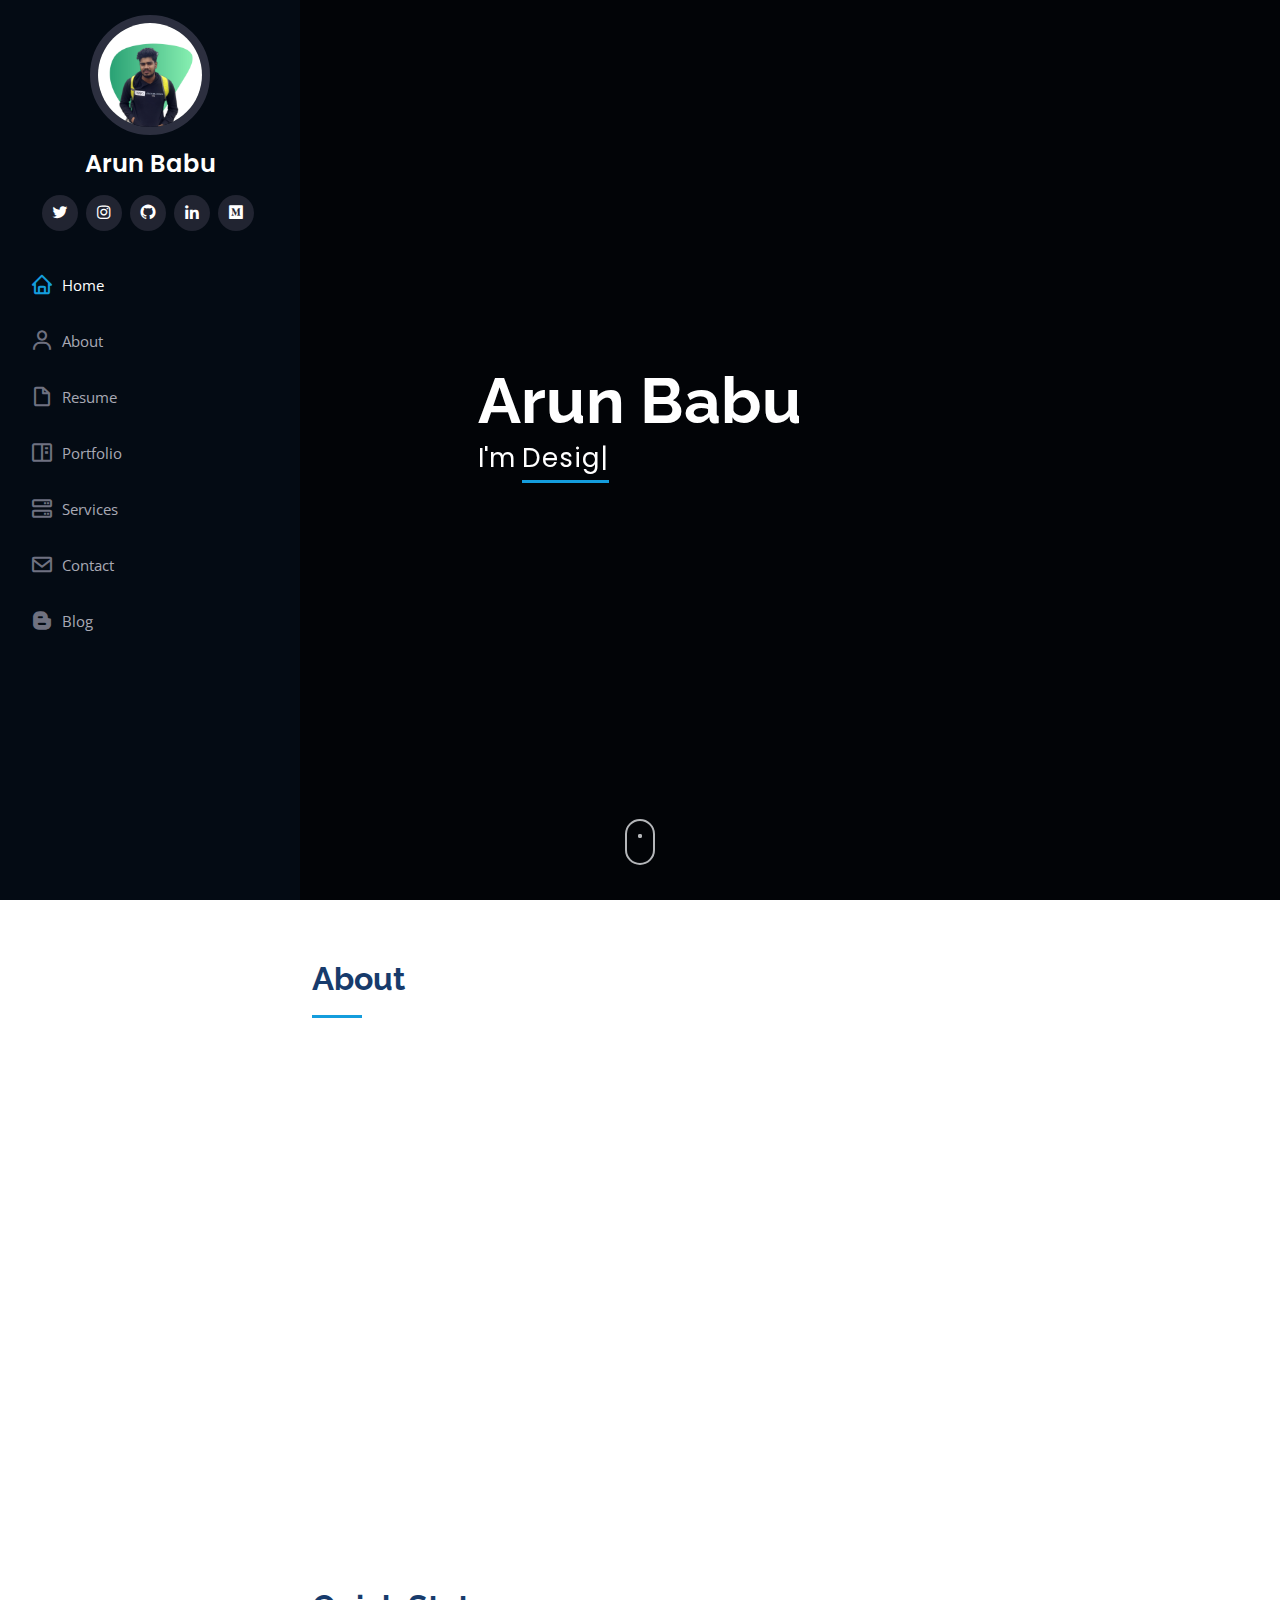
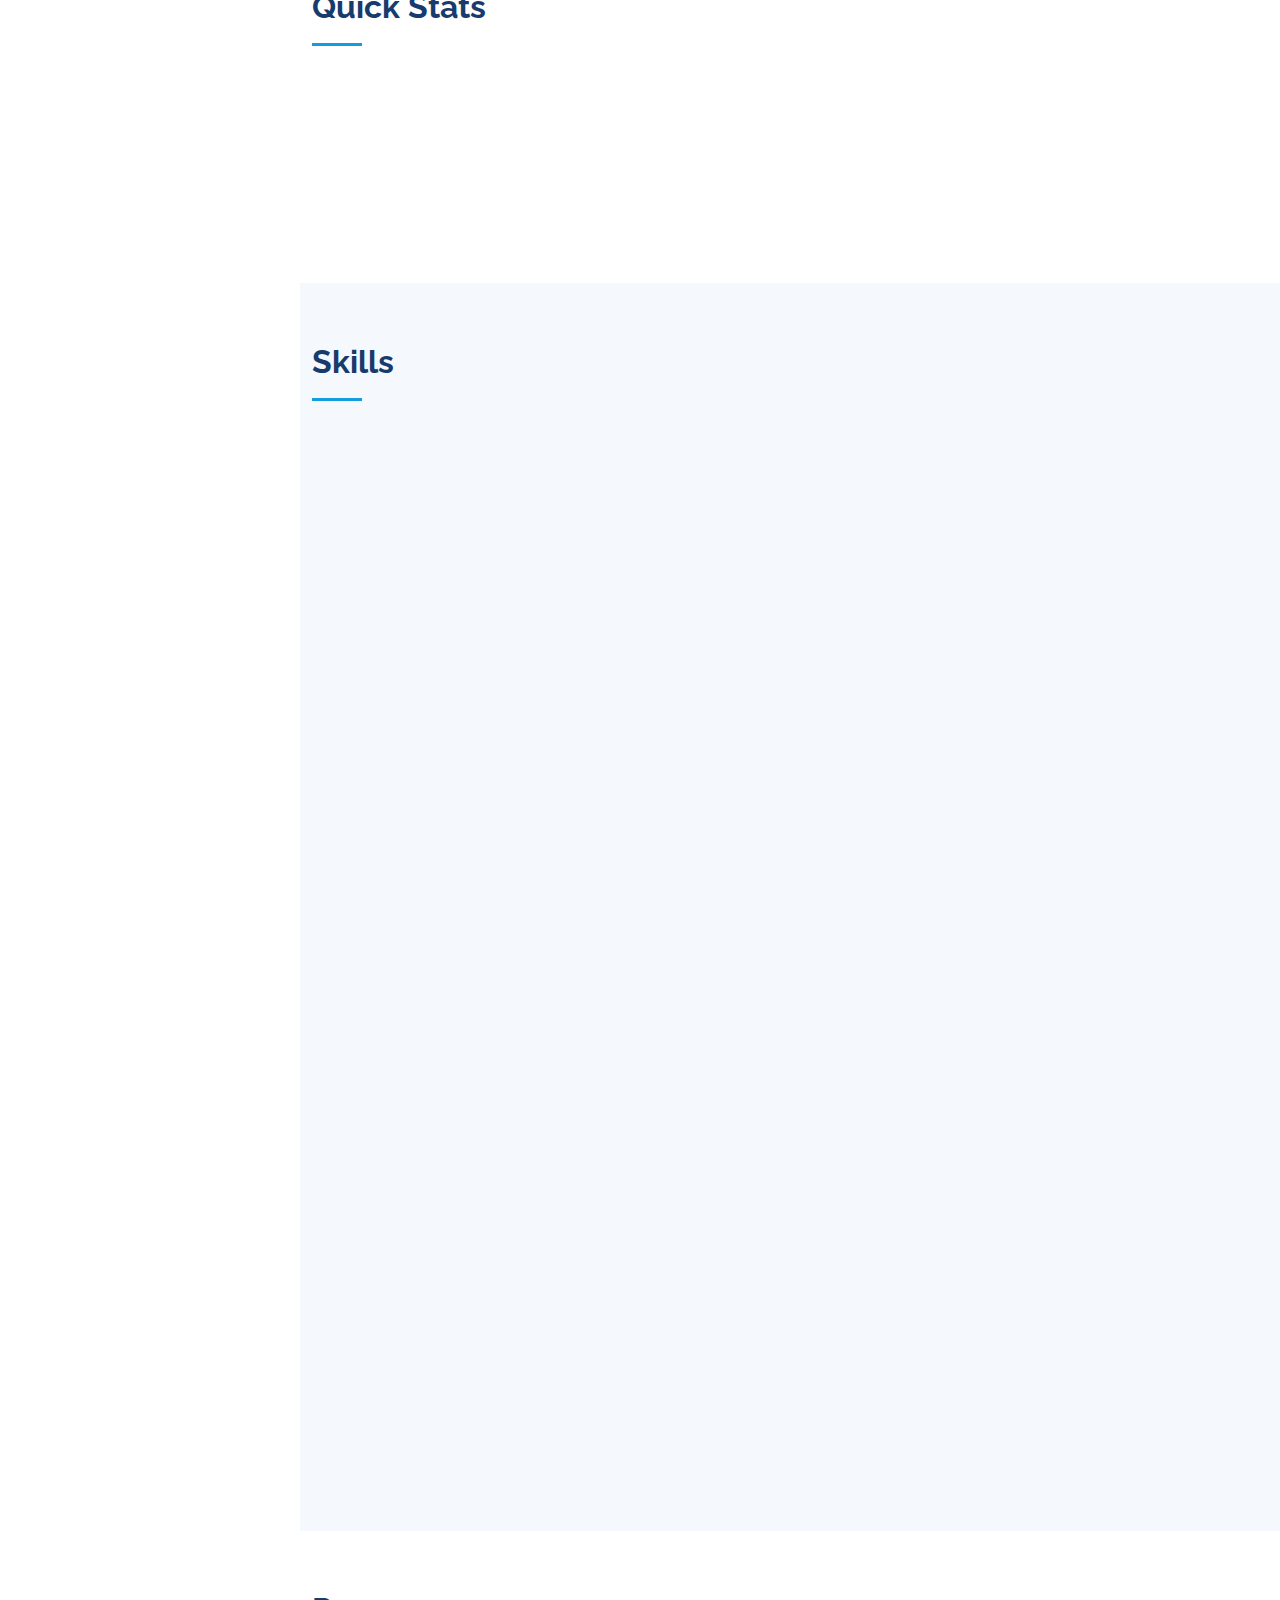
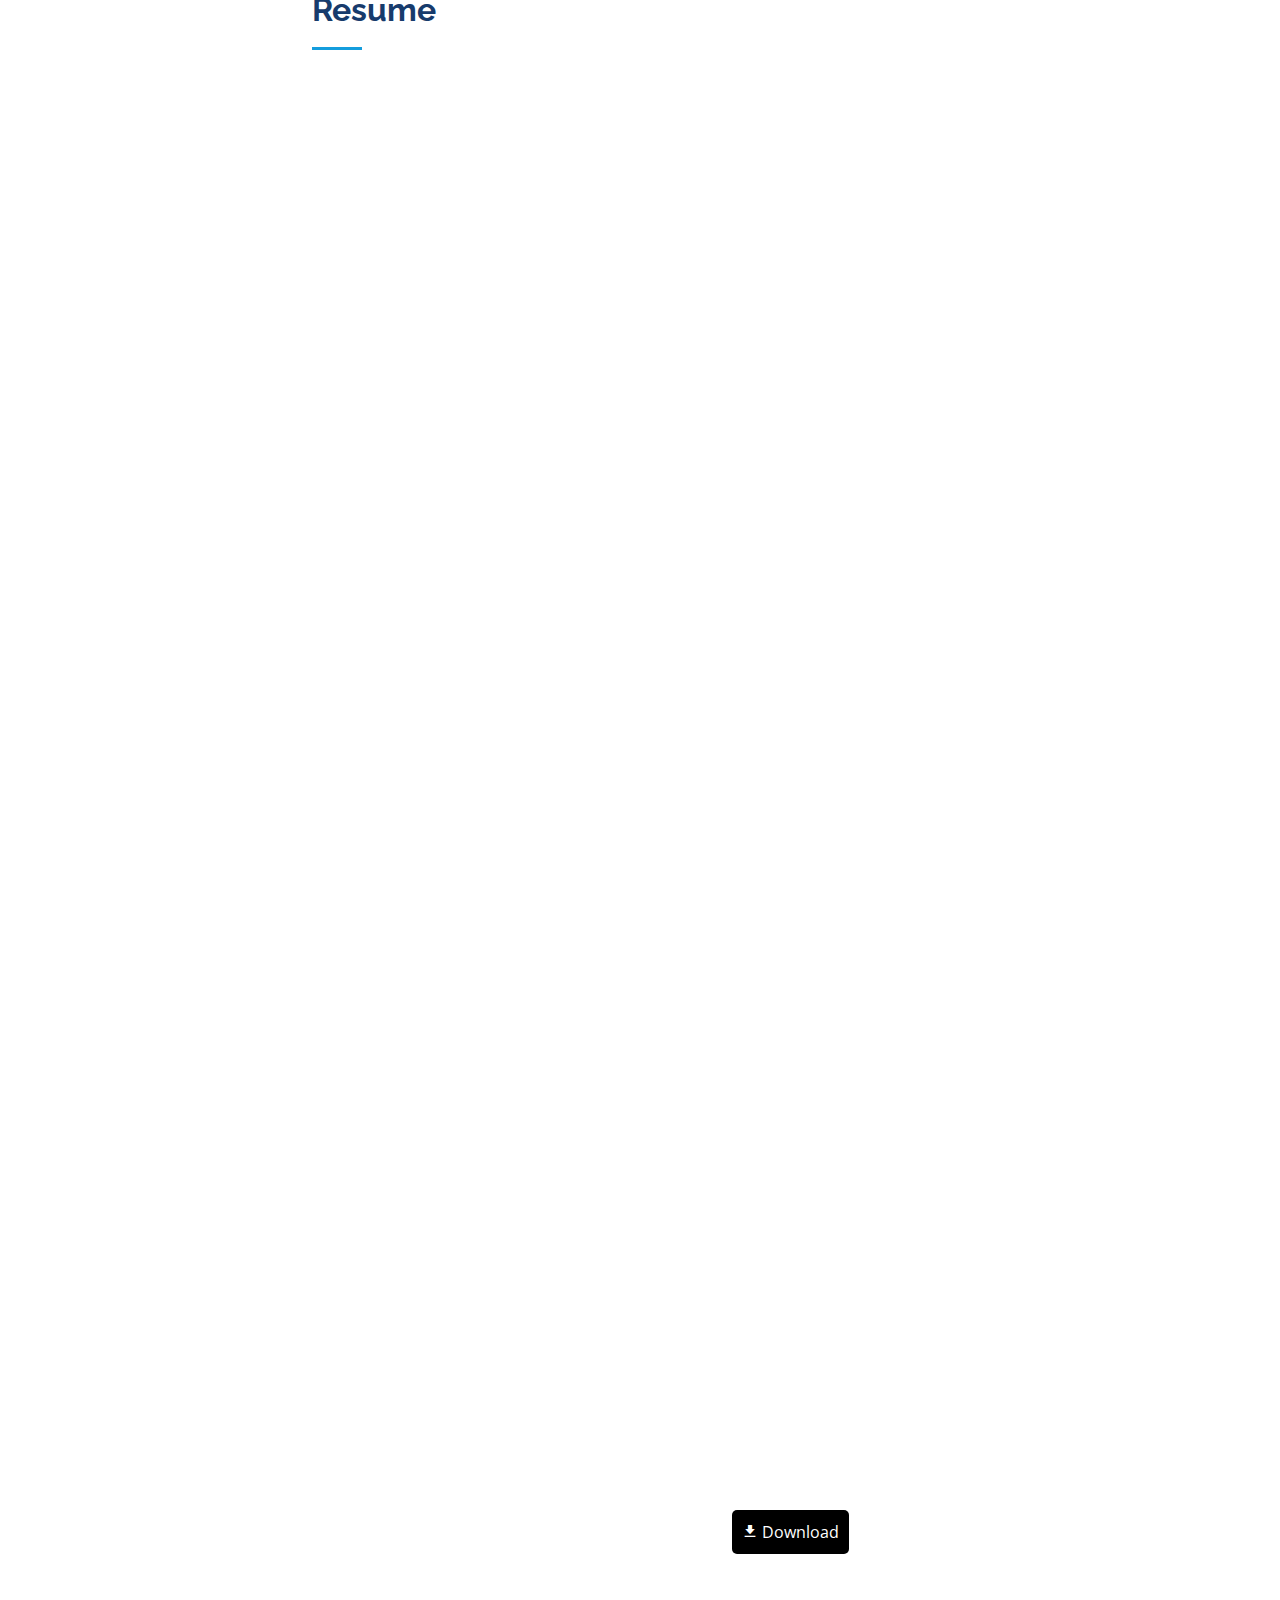
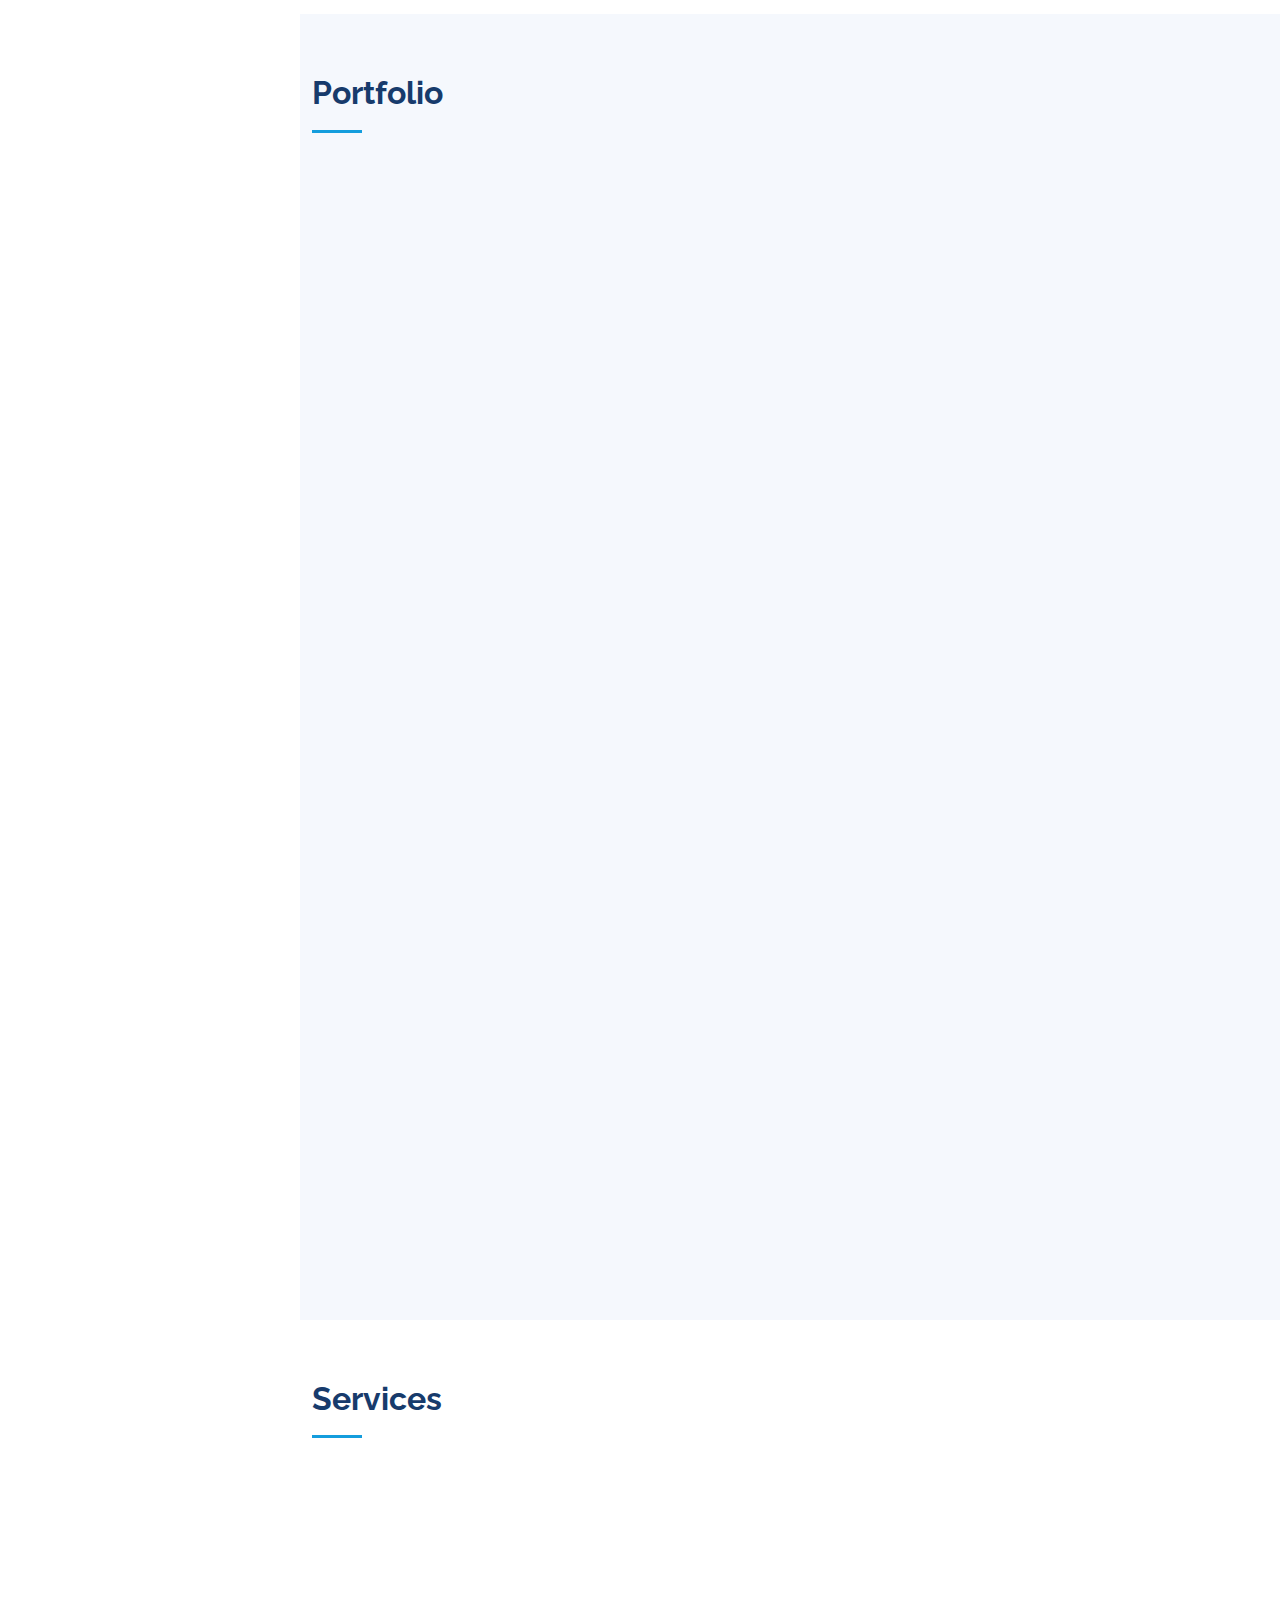
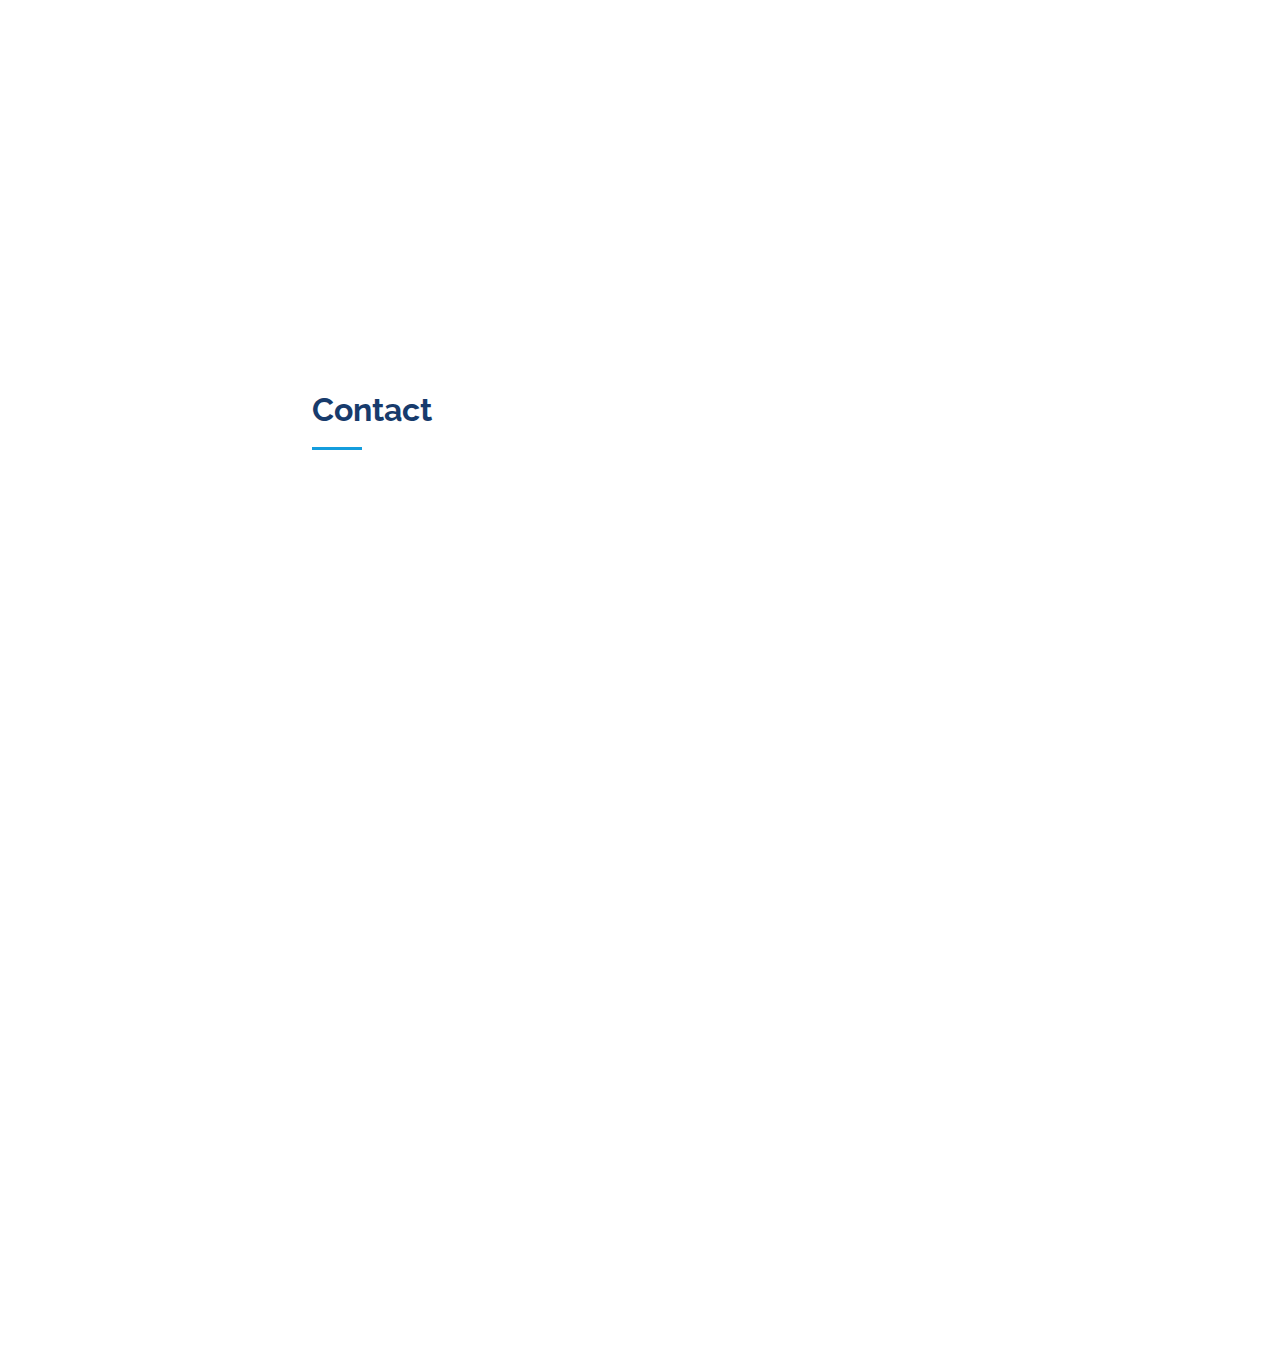
==== commit 993871b6: "Update index.html" ====
--- a/index.html
+++ b/index.html
@@ -541,6 +541,19 @@
                 </ul>
 
             </div>
+            <div class="resume-item">
+              <h4>High School</h4>
+              <h5>St Joseph HSS Koonammavu (2016 - 2018)</h5>
+              
+              <p><b>Percentage of Score - 94%</b></p>
+              
+                <ul>
+
+                  <li>Participated in various Programming Competitions</li>
+
+                </ul>
+
+            </div>
           </div>
           <div class="col-lg-6" data-aos="fade-up" data-aos-delay="100">
             <h3 class="resume-title">Internship</h3>
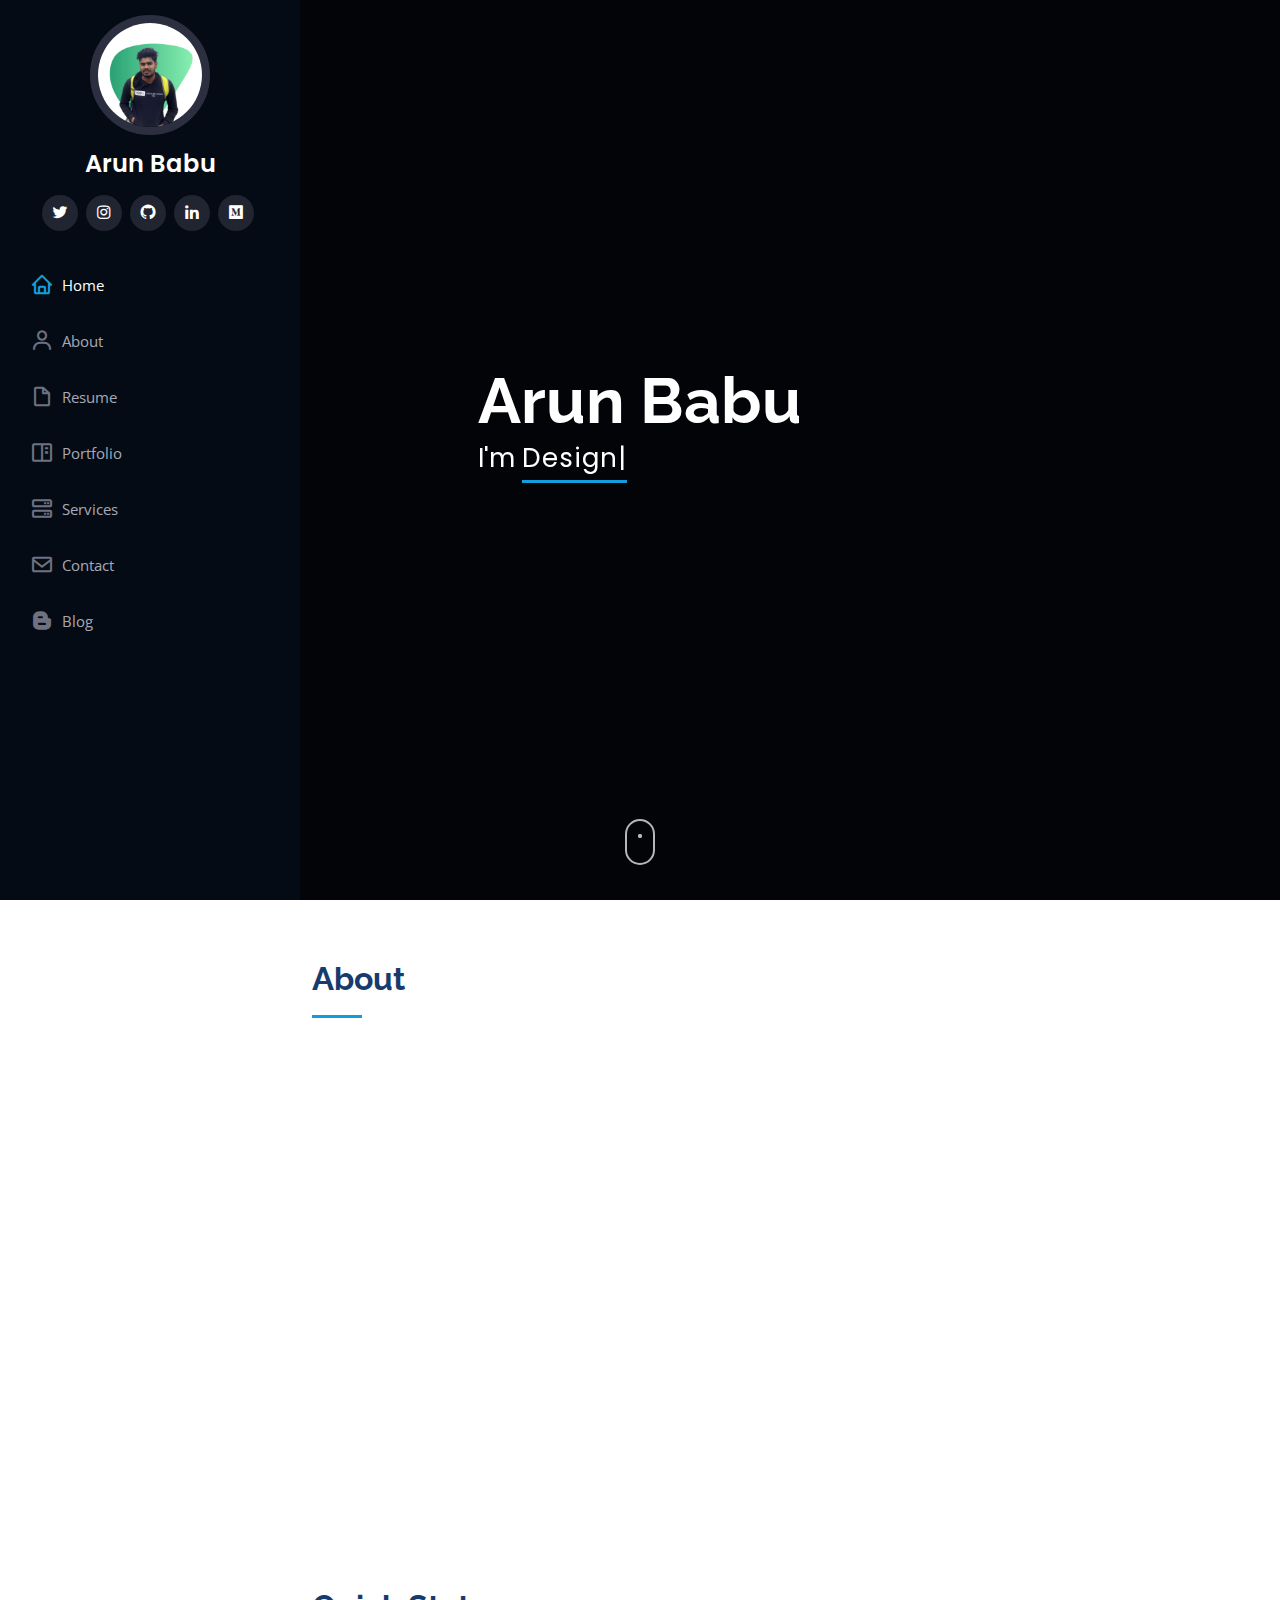
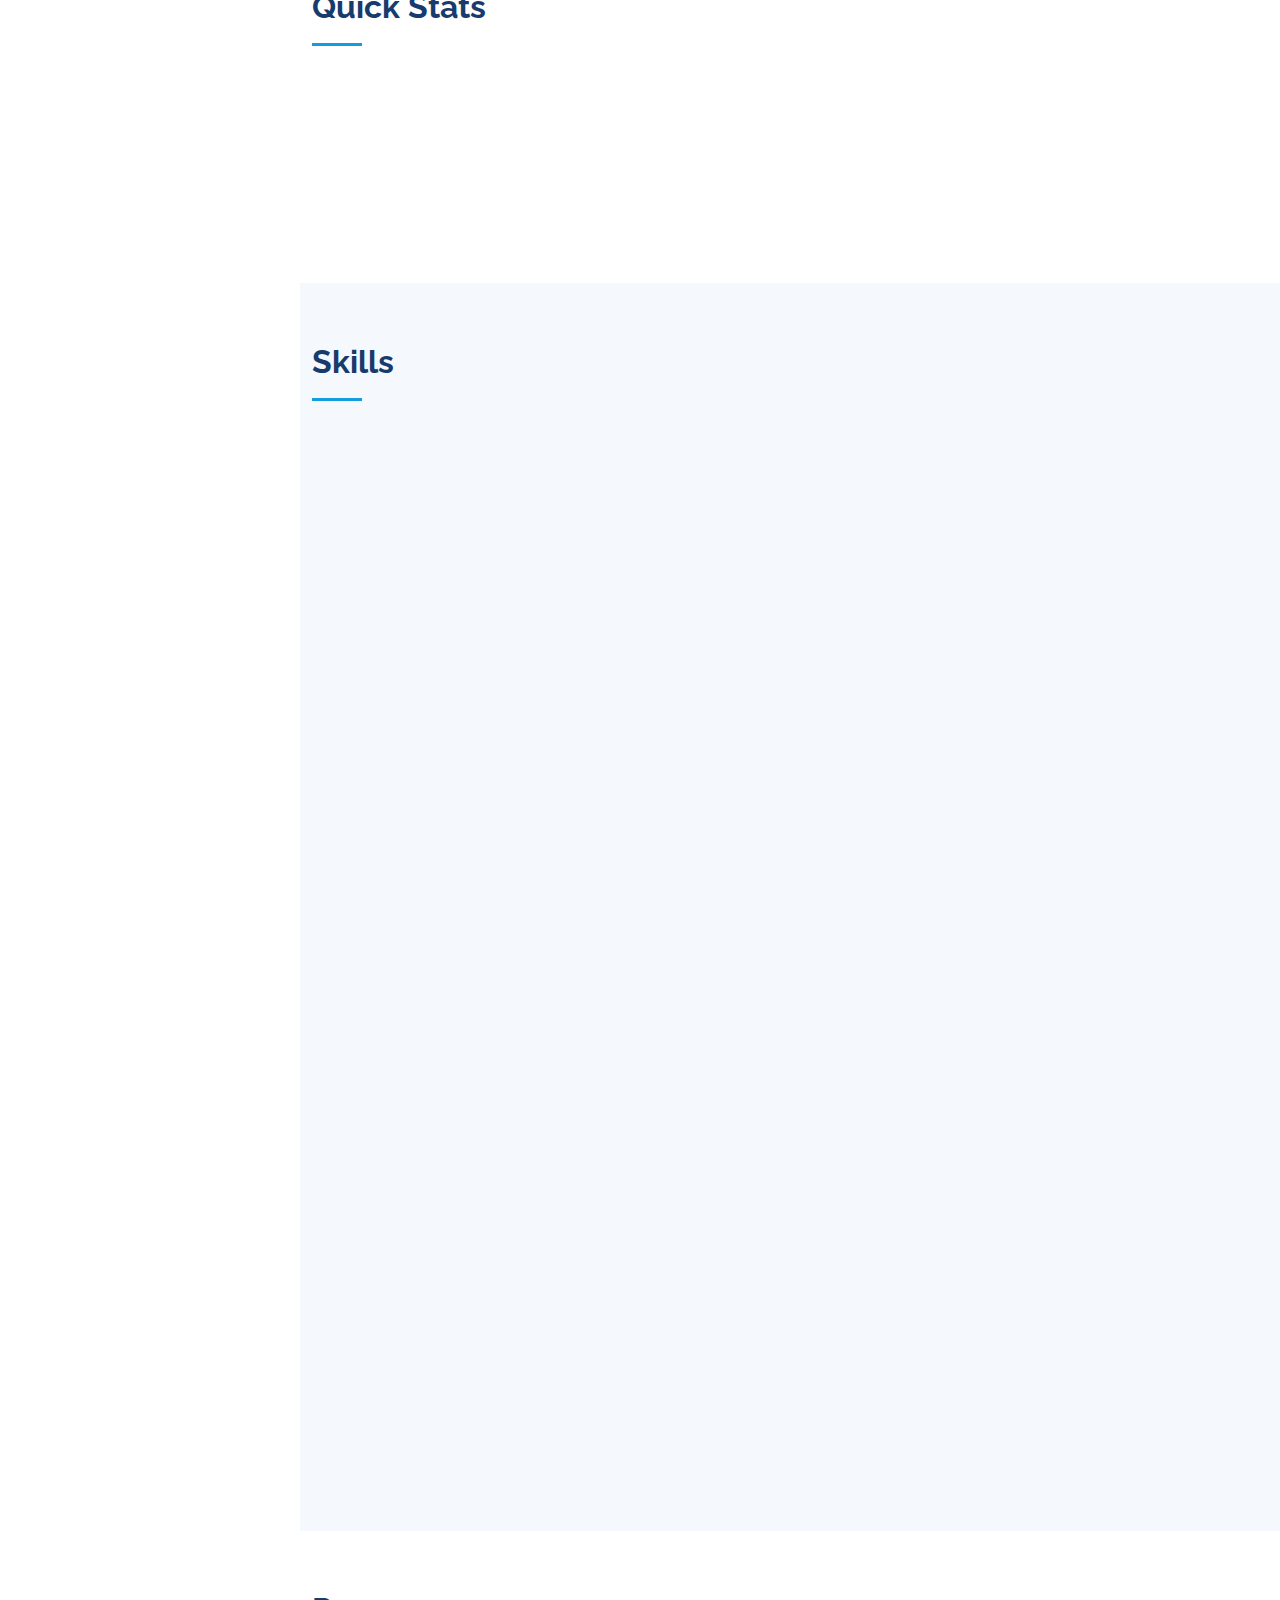
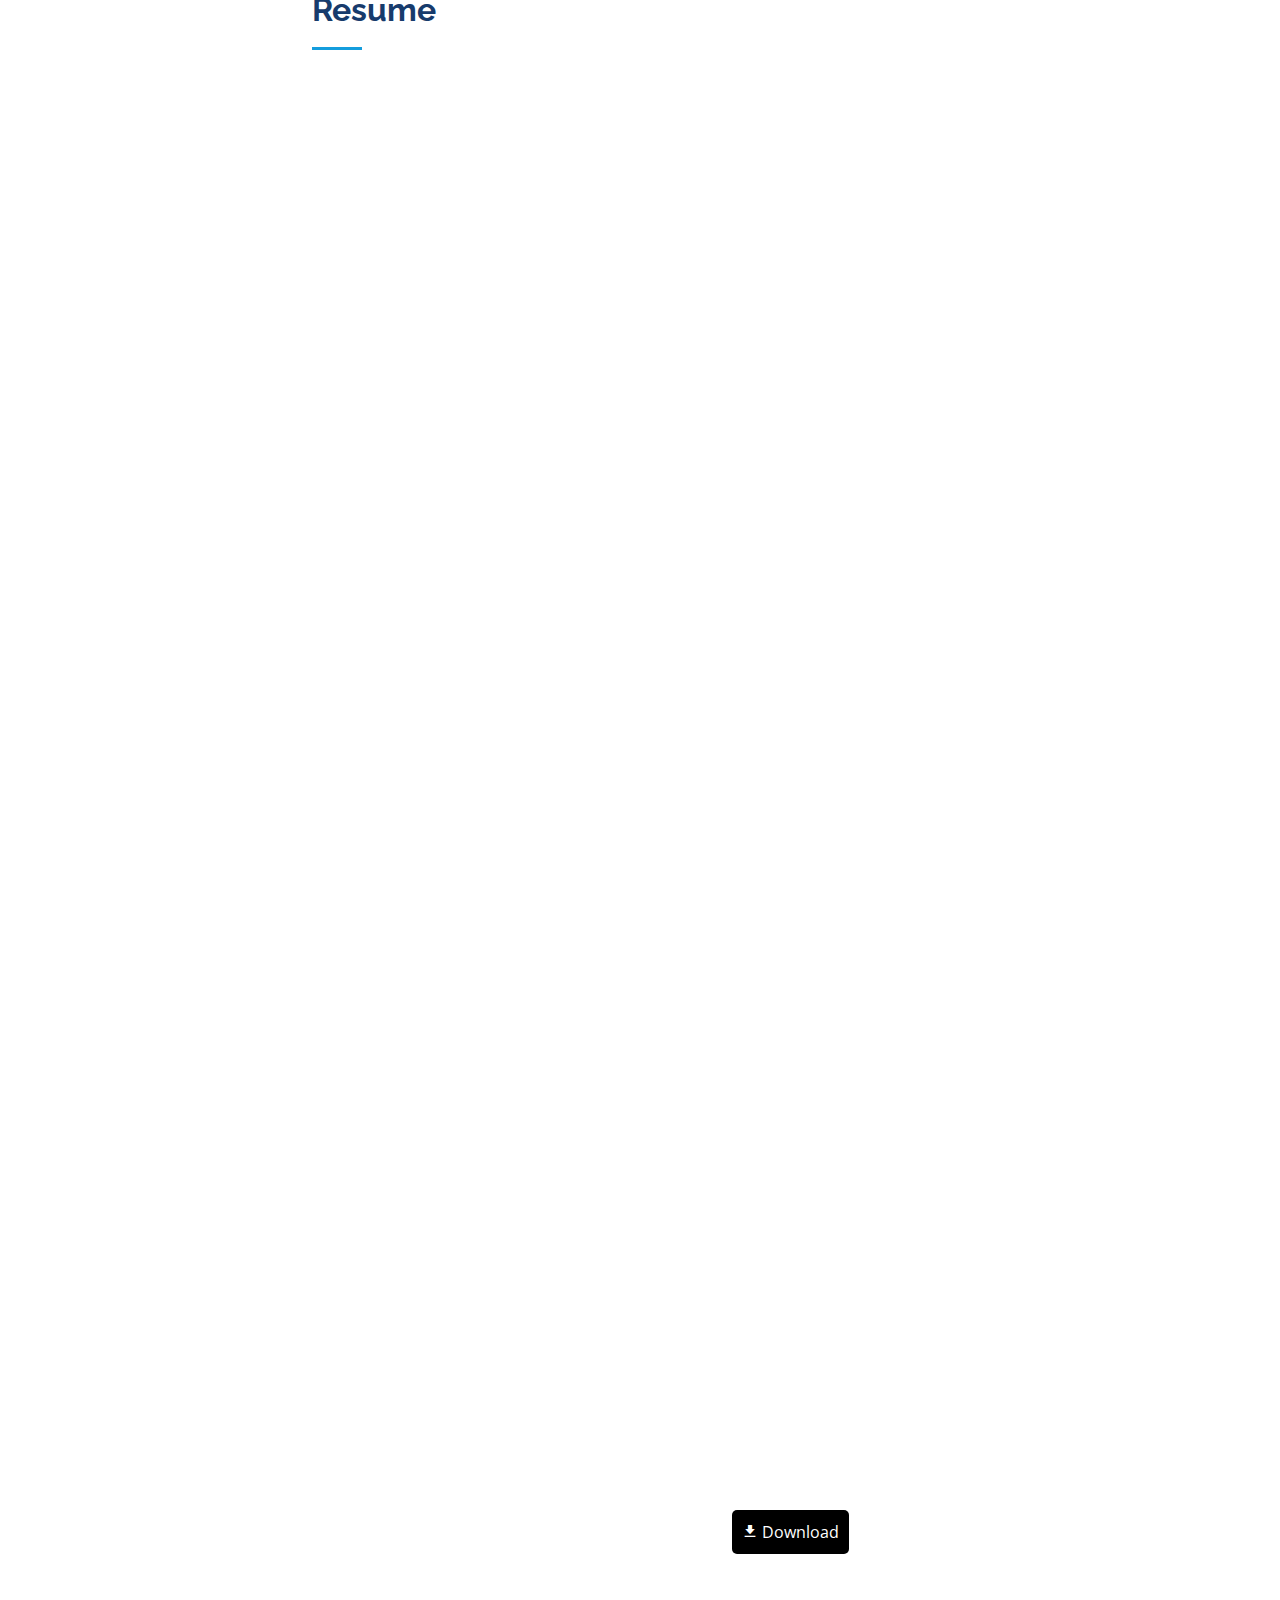
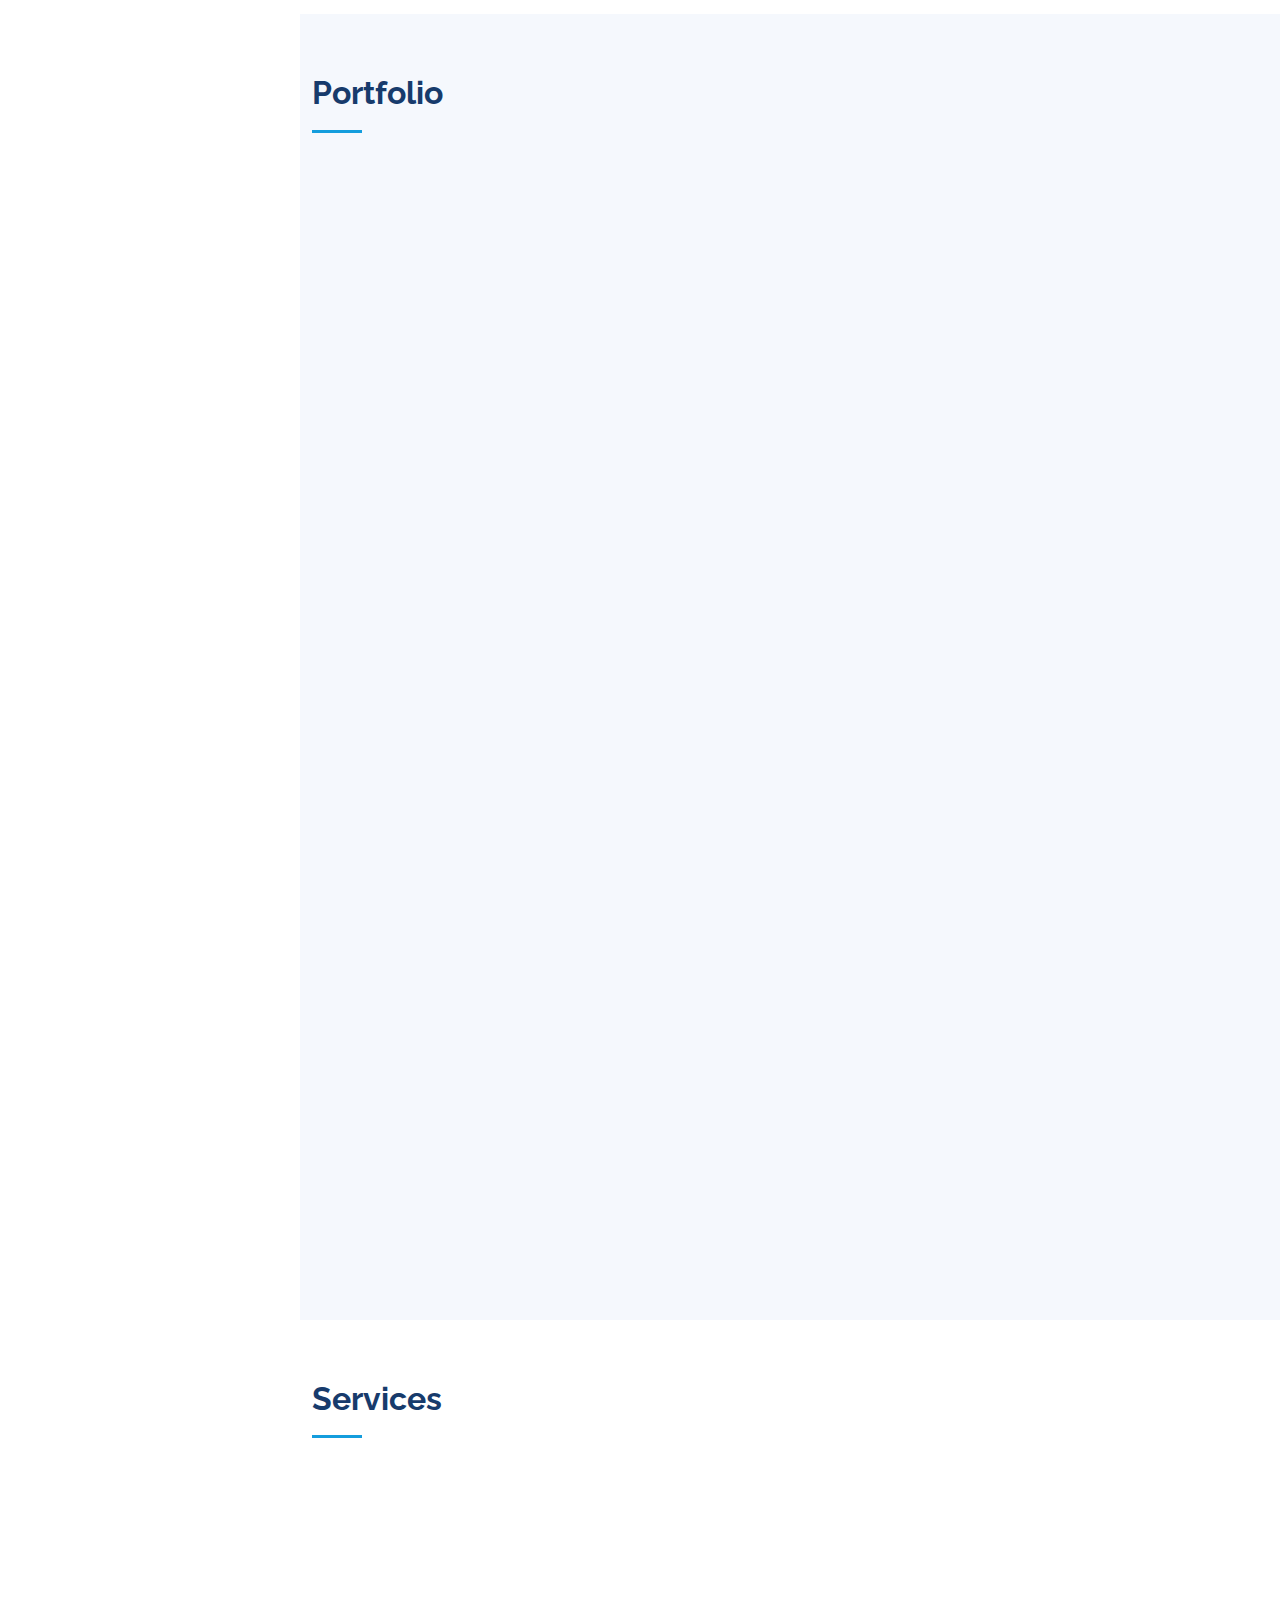
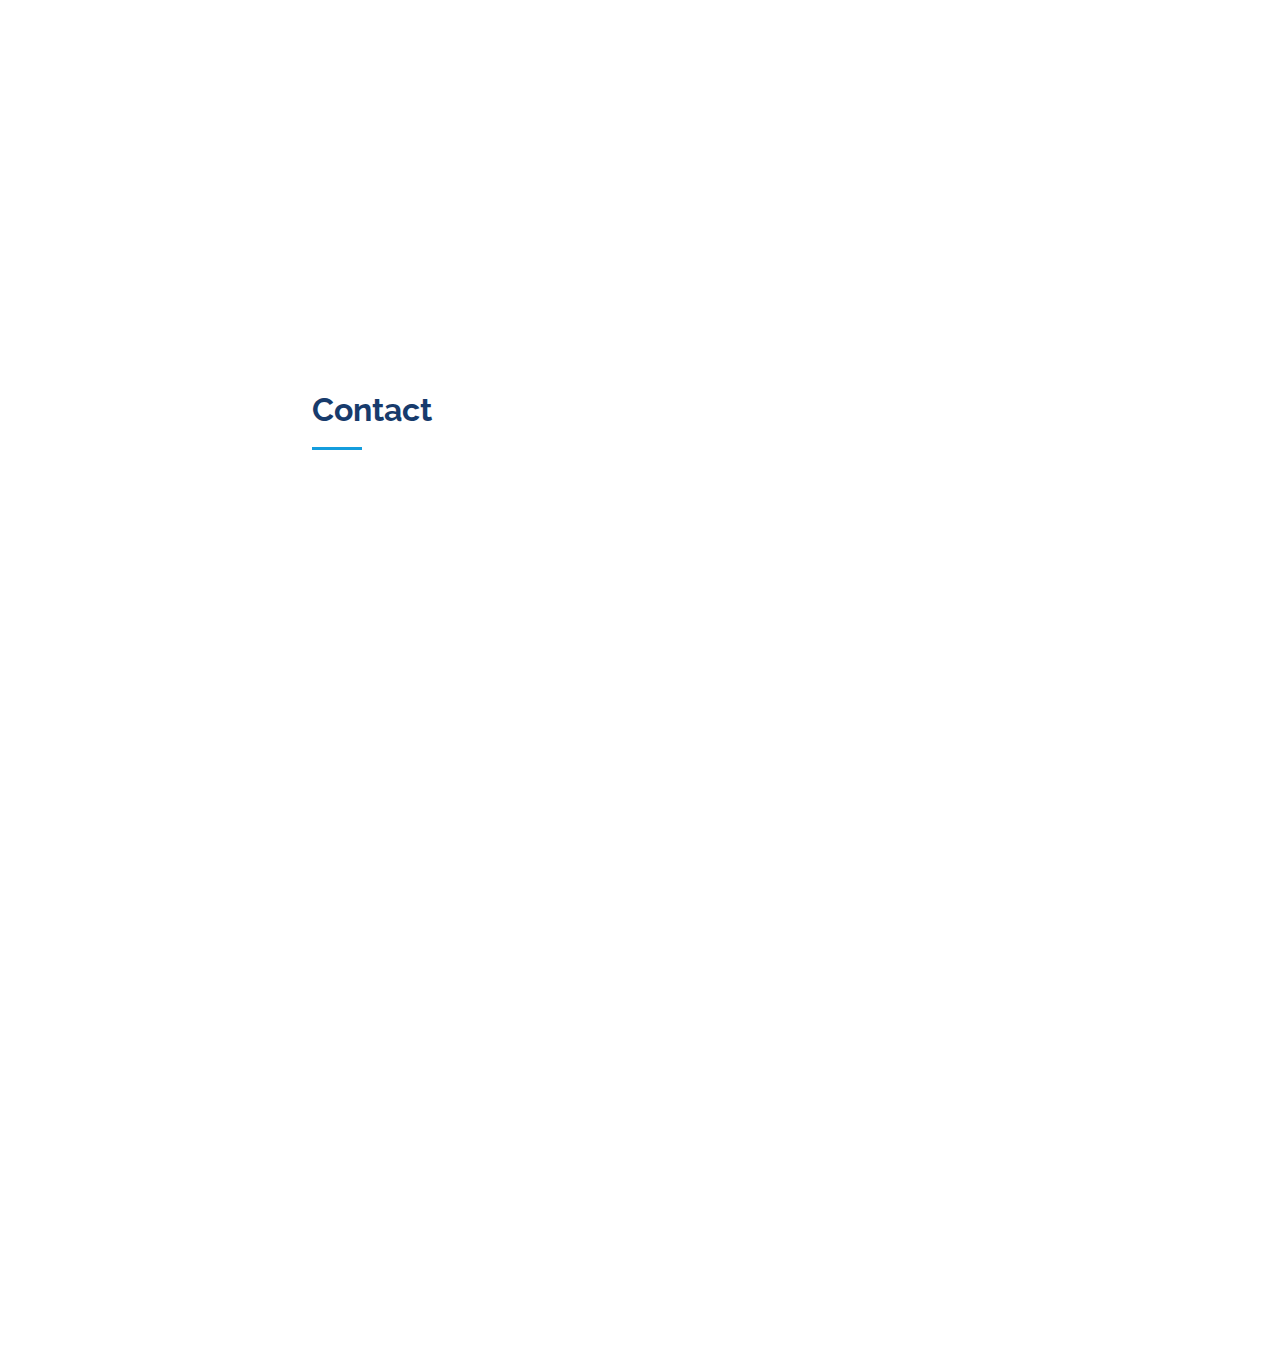
==== commit 0da879eb: "Update index.html" ====
--- a/index.html
+++ b/index.html
@@ -556,7 +556,7 @@
             </div>
           </div>
           <div class="col-lg-6" data-aos="fade-up" data-aos-delay="100">
-            <h3 class="resume-title">Internship</h3>
+            <h3 class="resume-title">Internships</h3>
 
             <div class="resume-item">
               <h4>Community Manager</h4>
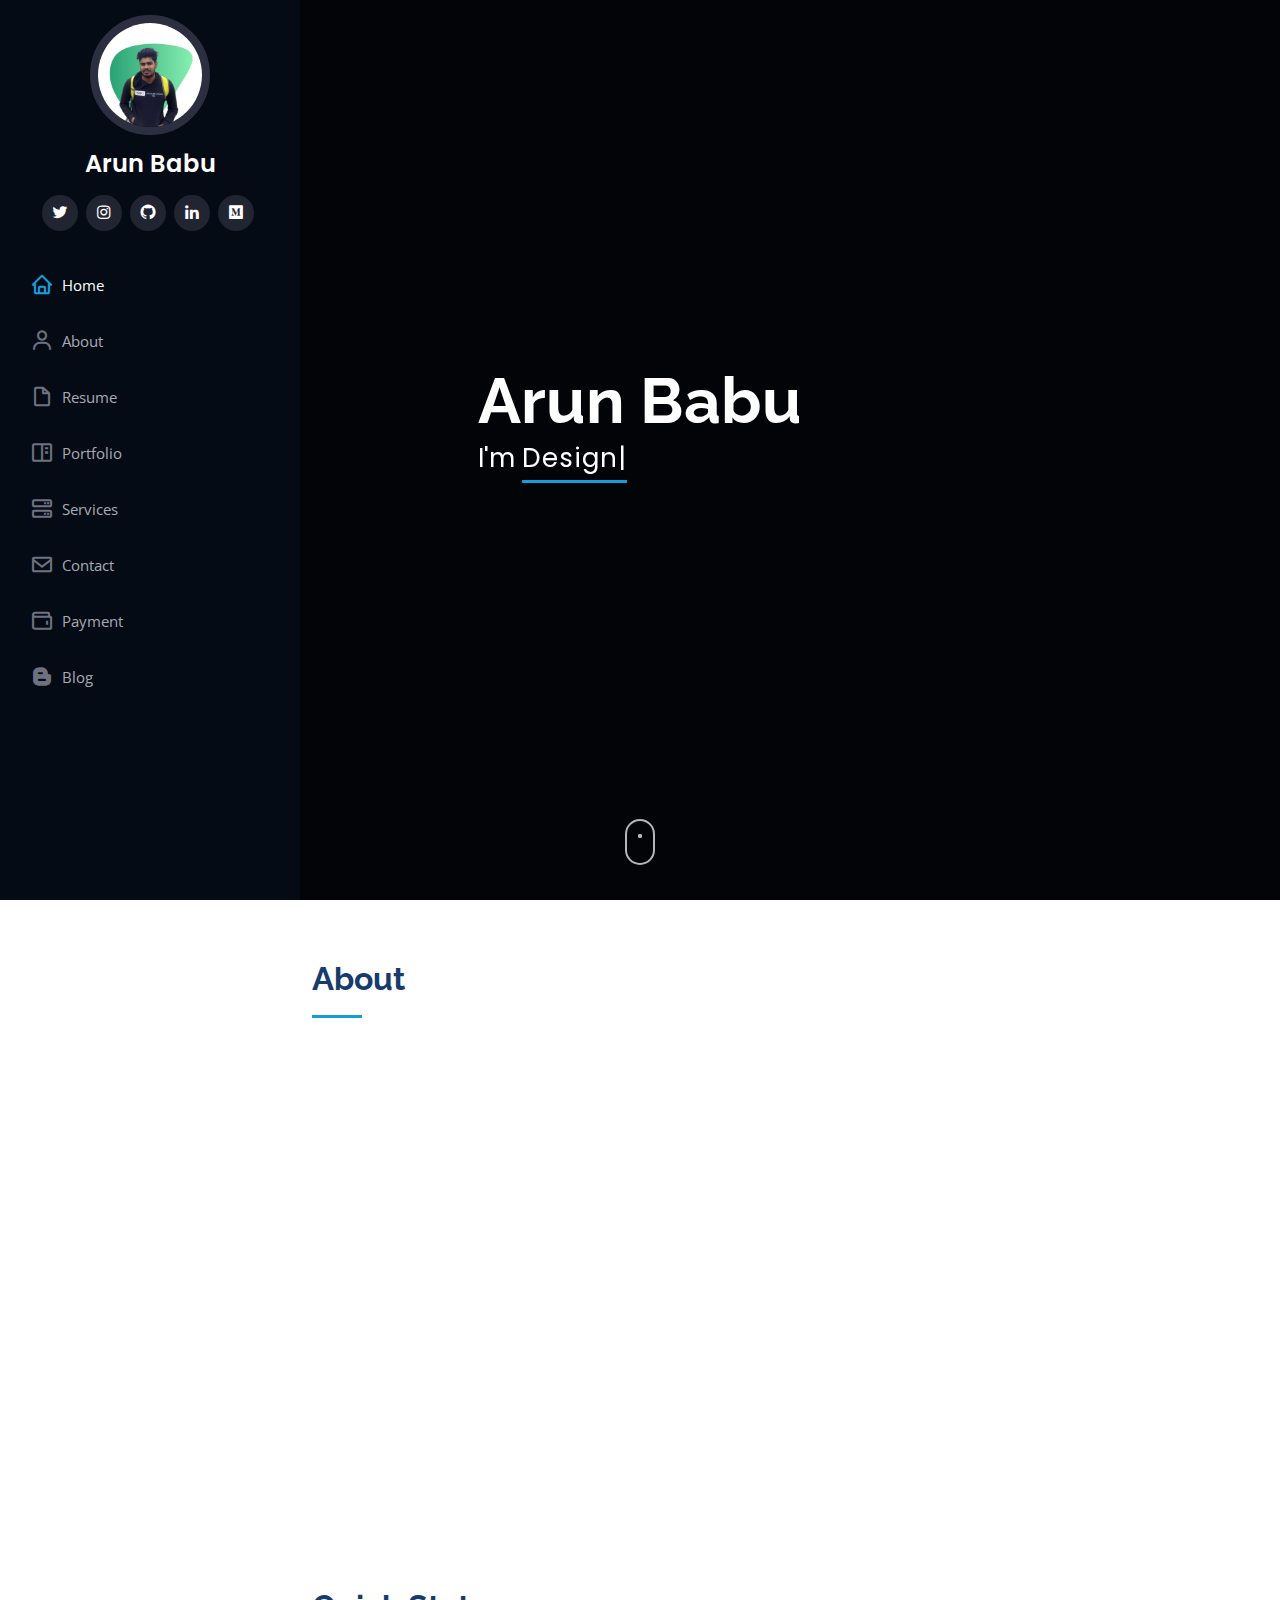
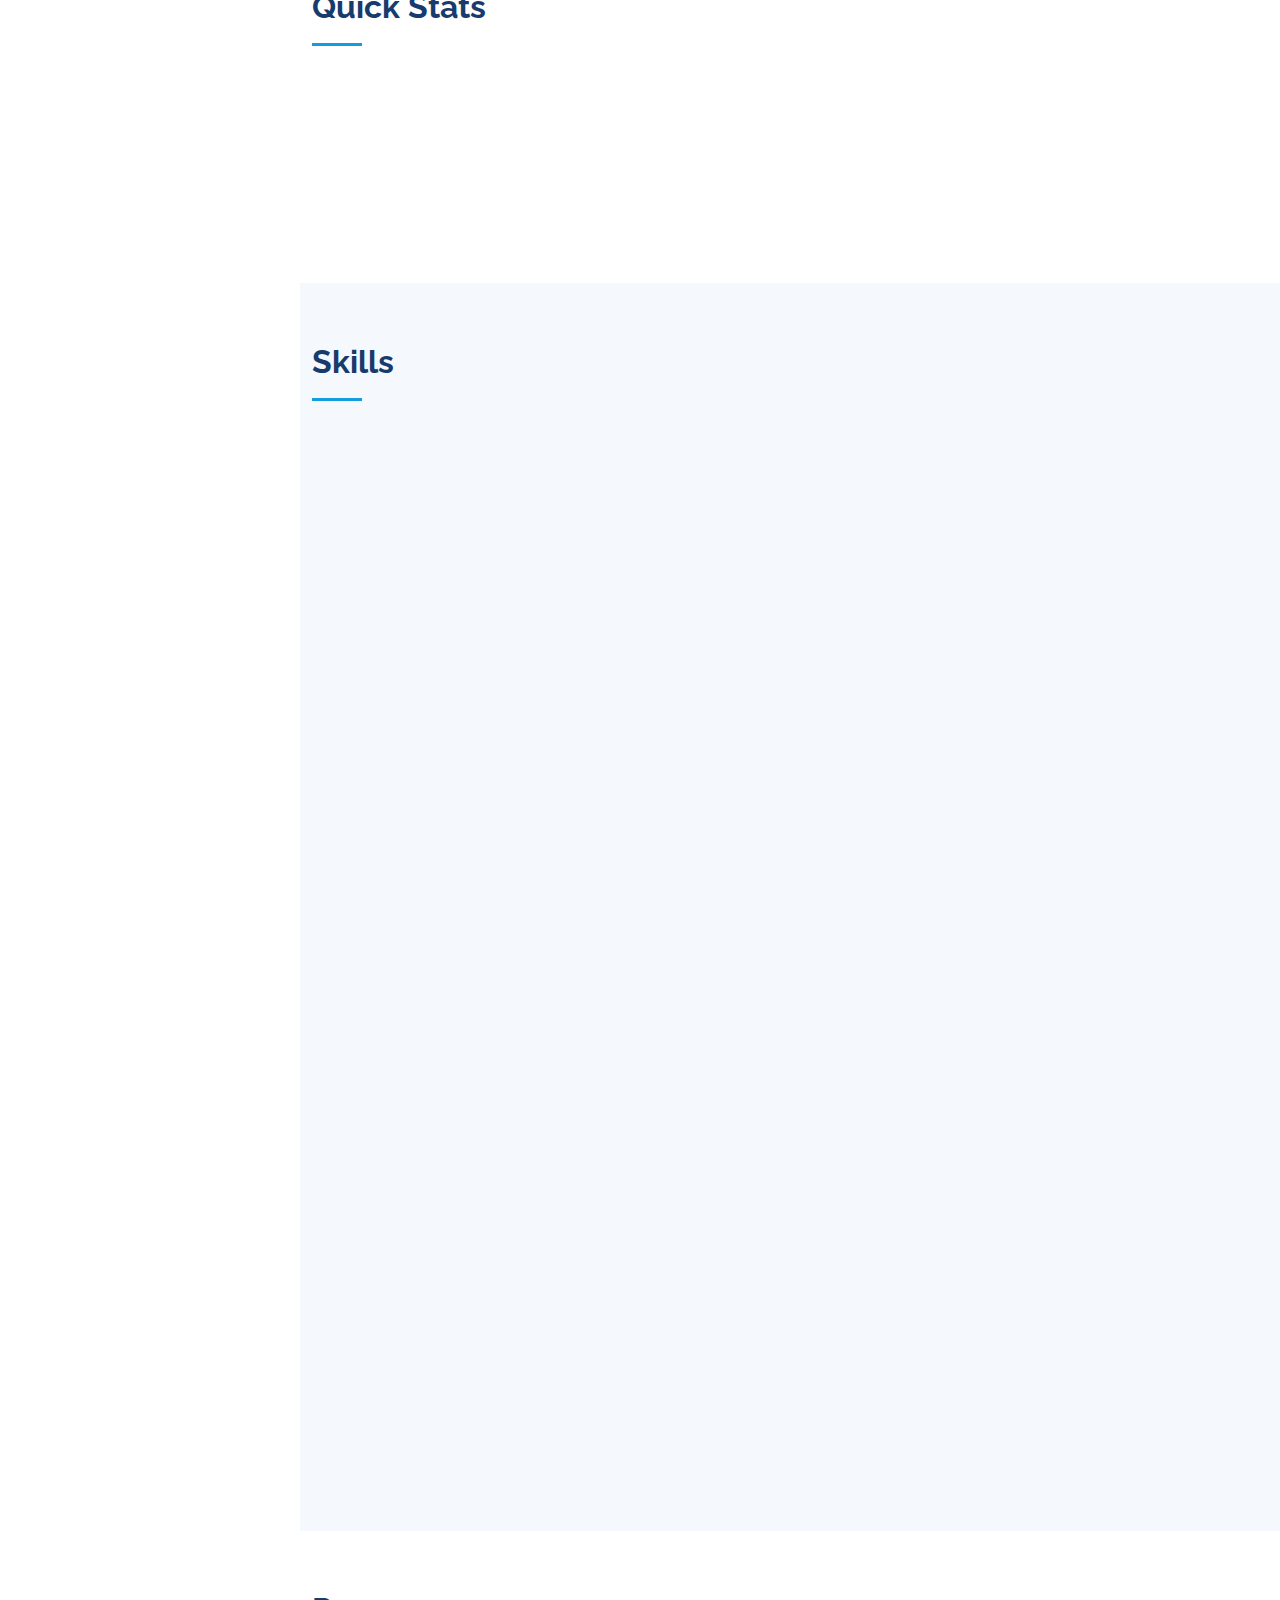
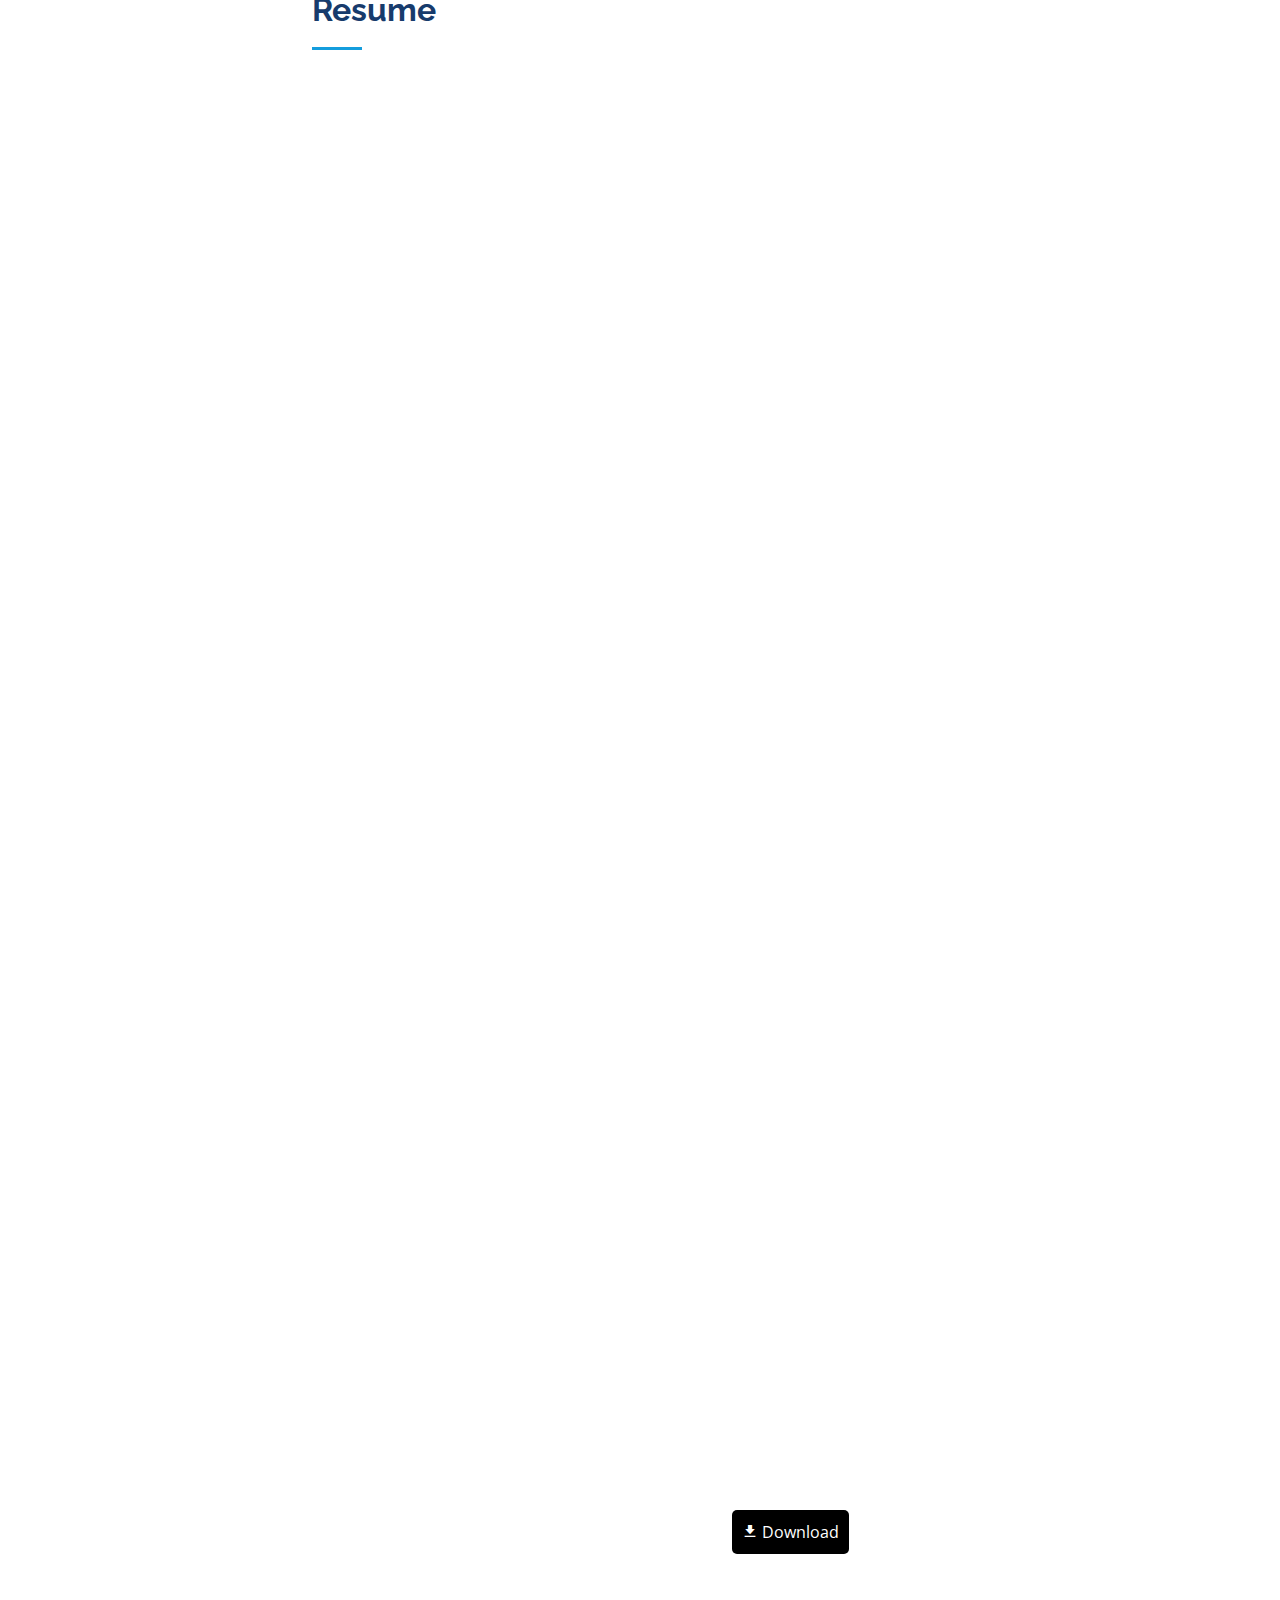
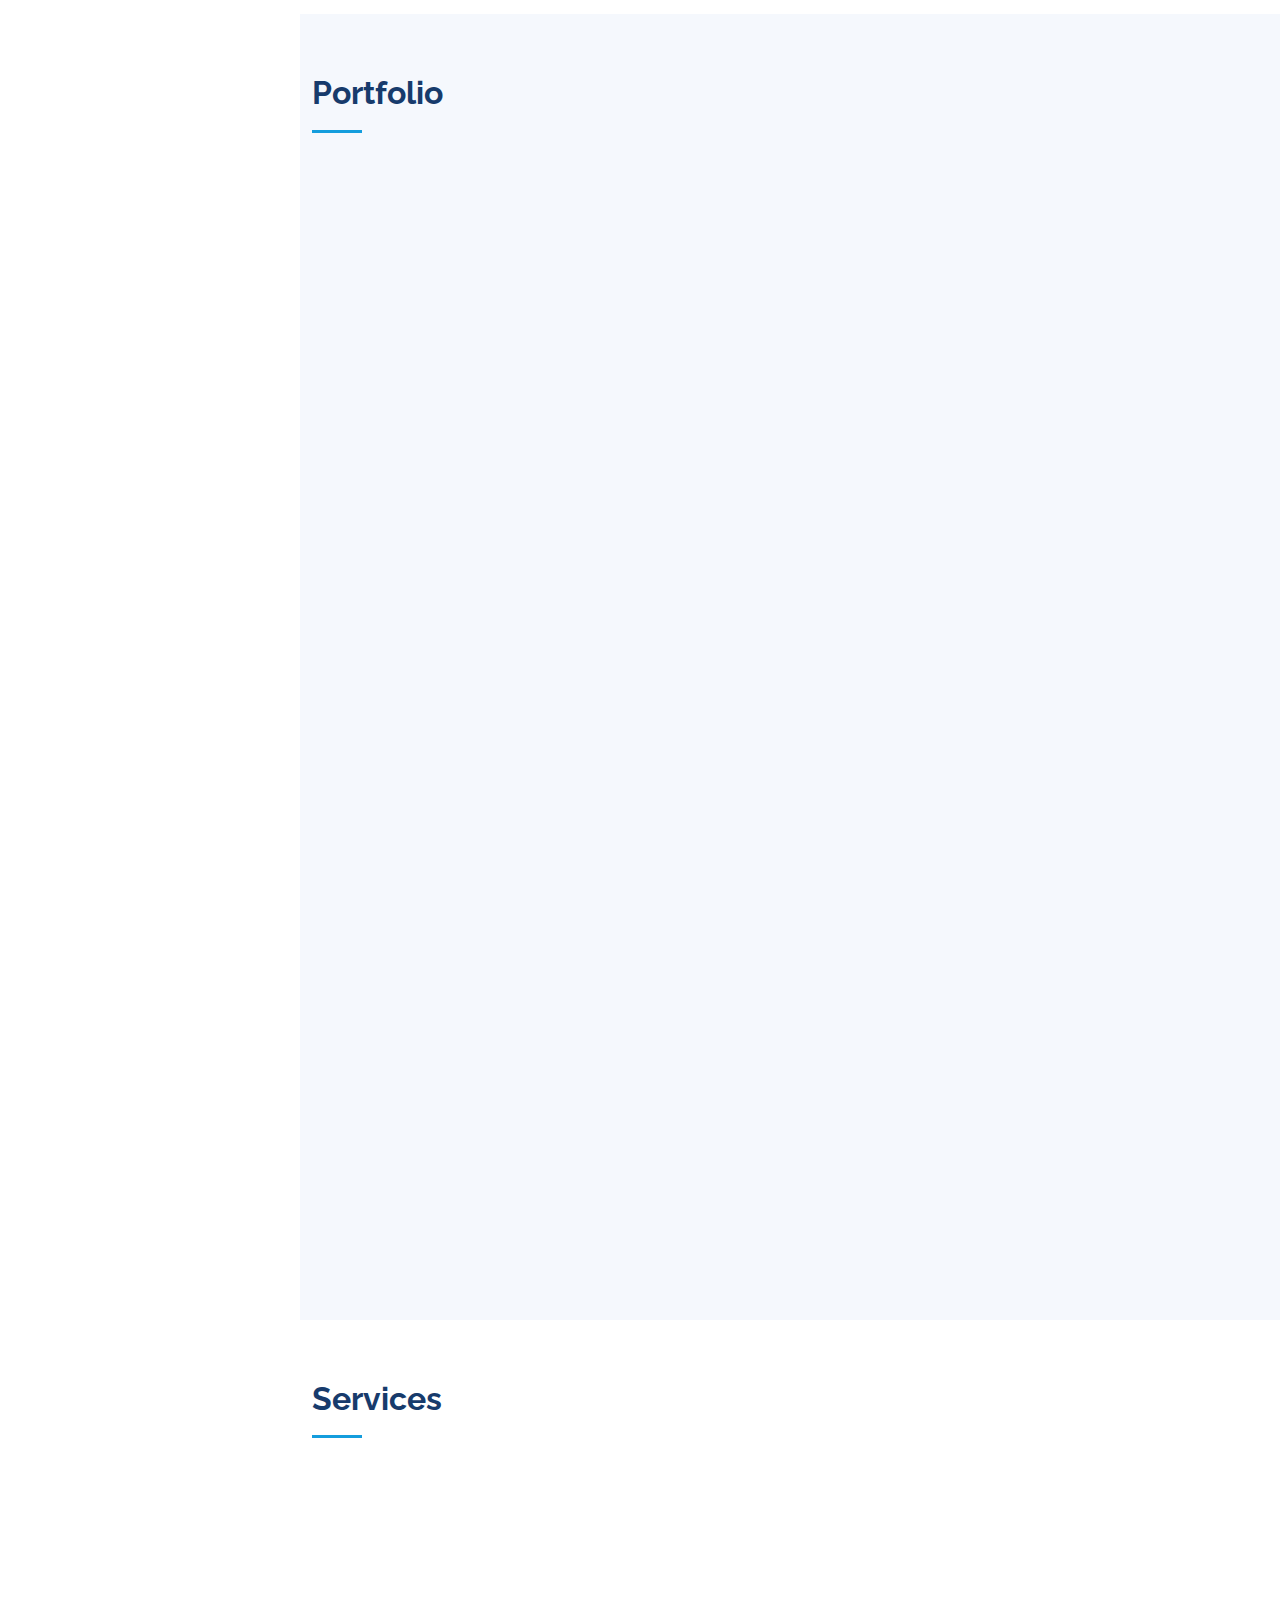
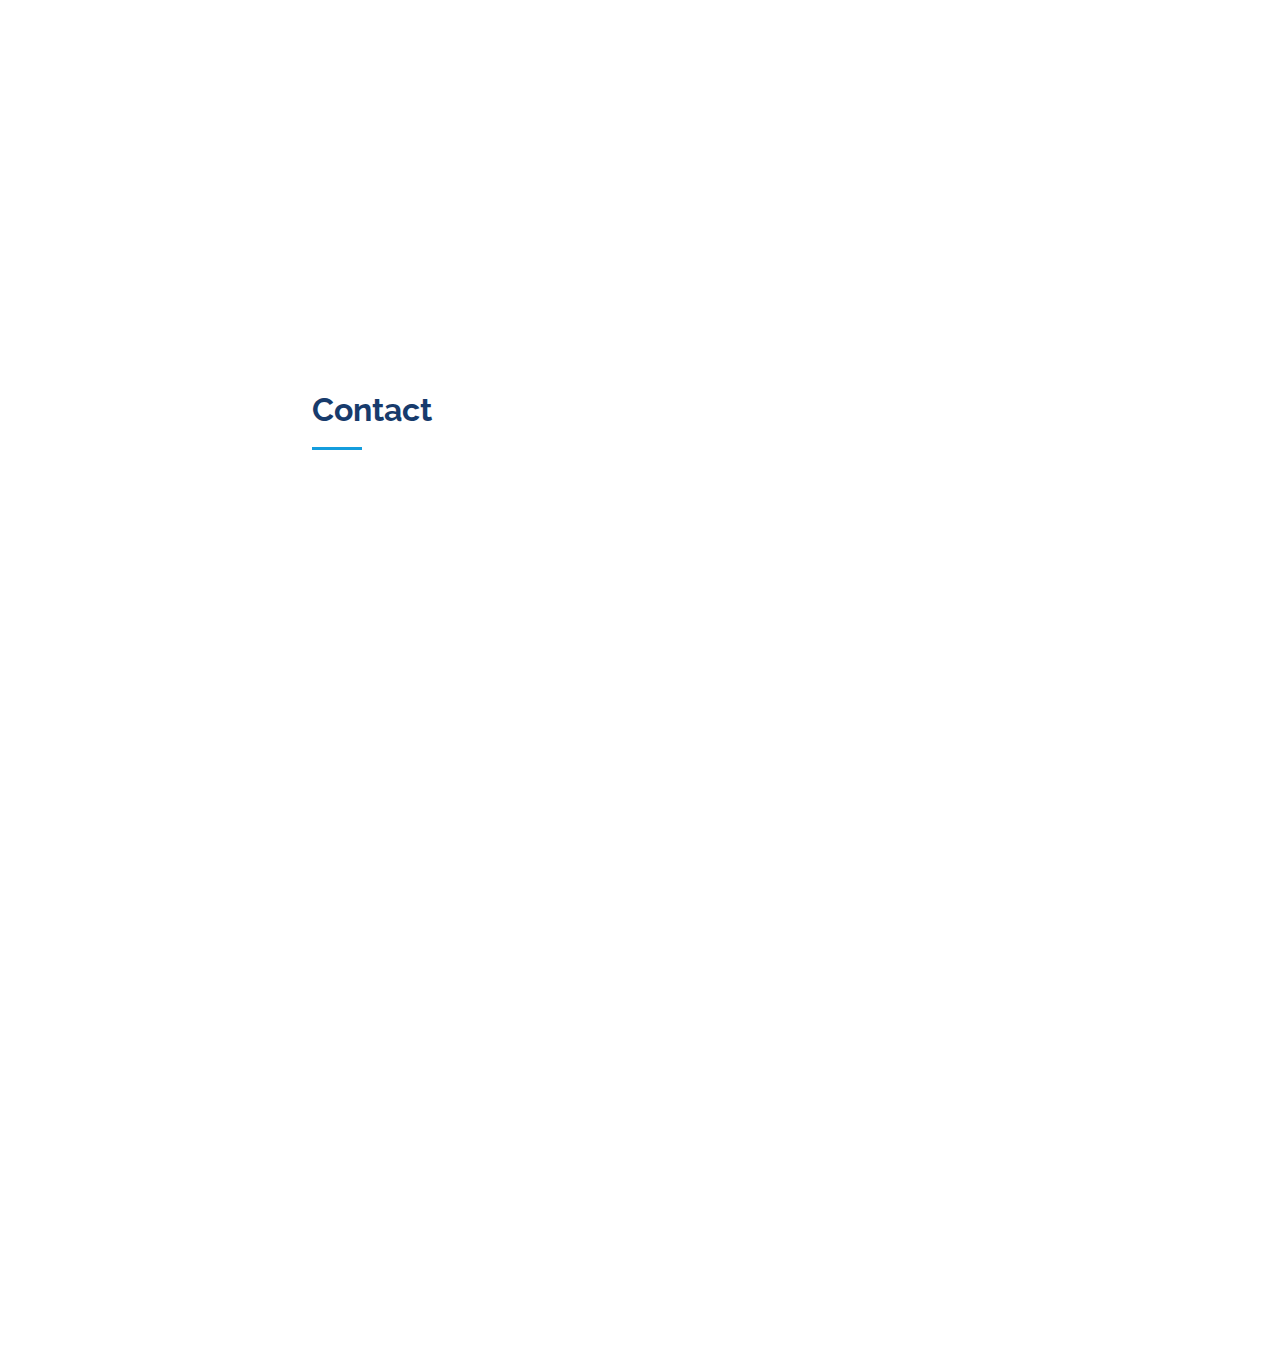
==== commit 6c5ce7ed: "Update index.html" ====
--- a/index.html
+++ b/index.html
@@ -81,6 +81,7 @@
           <li><a href="#portfolio" class="nav-link scrollto"><i class="bx bx-book-content"></i> <span>Portfolio</span></a></li>
           <li><a href="#services" class="nav-link scrollto"><i class="bx bx-server"></i> <span>Services</span></a></li>
           <li><a href="#contact" class="nav-link scrollto"><i class="bx bx-envelope"></i> <span>Contact</span></a></li>
+          <li><a href="https://razorpay.me/@arunkbabu" target="_blank" class="nav-link scrollto"><i class='bx bx-wallet'></i><span>Payment</span></a></li>
           <li><a href="https://saint-mantis.github.io/blog/" target="_blank" class="nav-link scrollto"><i class='bx bxl-blogger'></i><span>Blog</span></a></li>
         </ul>
  
@@ -510,7 +511,7 @@
             <div class="resume-item">
               <h4>BSc (Hons) Data Science &amp; Analytics</h4>
               <h5>Jain University (2020 - 2023)</h5>
-              <p><b>CGPA - 8.8</b></p>
+              <p><b>CGPA - 9.1</b></p>
 
               <ul>
                 <li>Published a Research Journal titled "Interior Designing using Generative Adversarial Networks"</li>
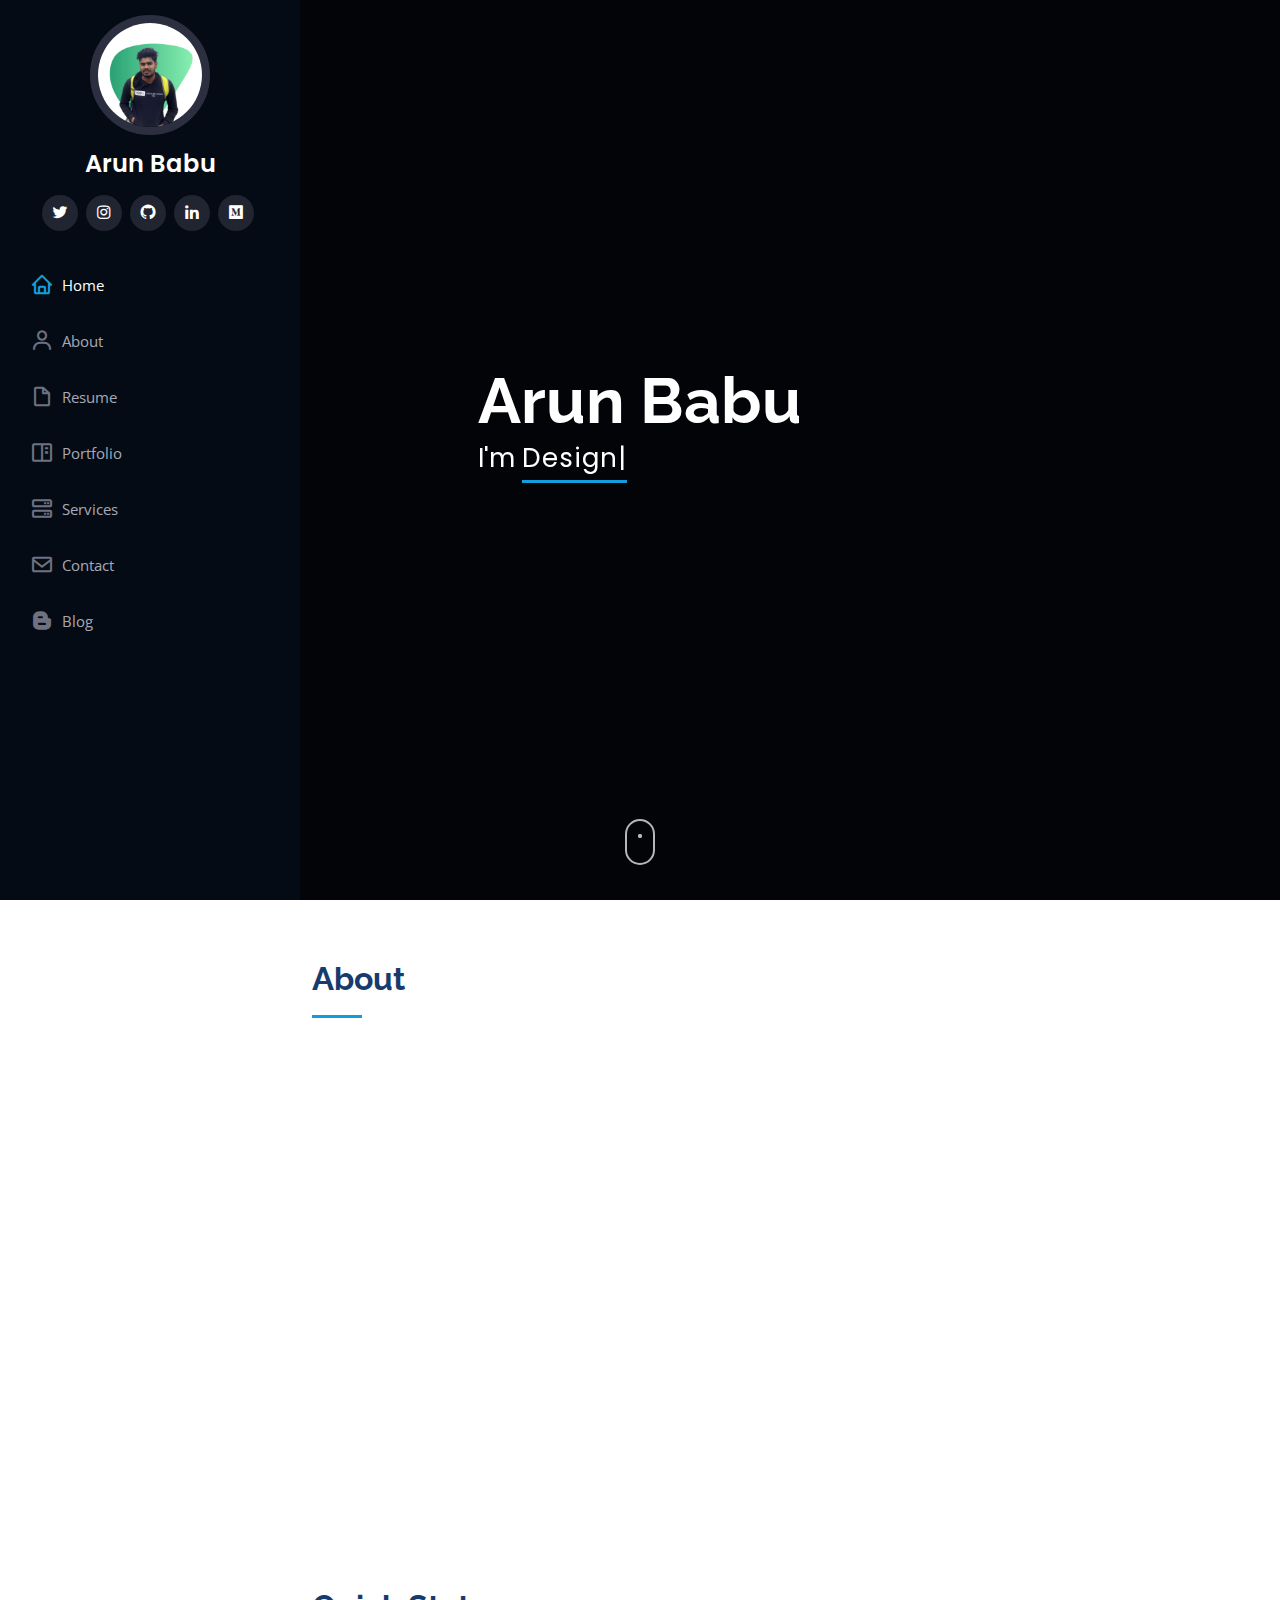
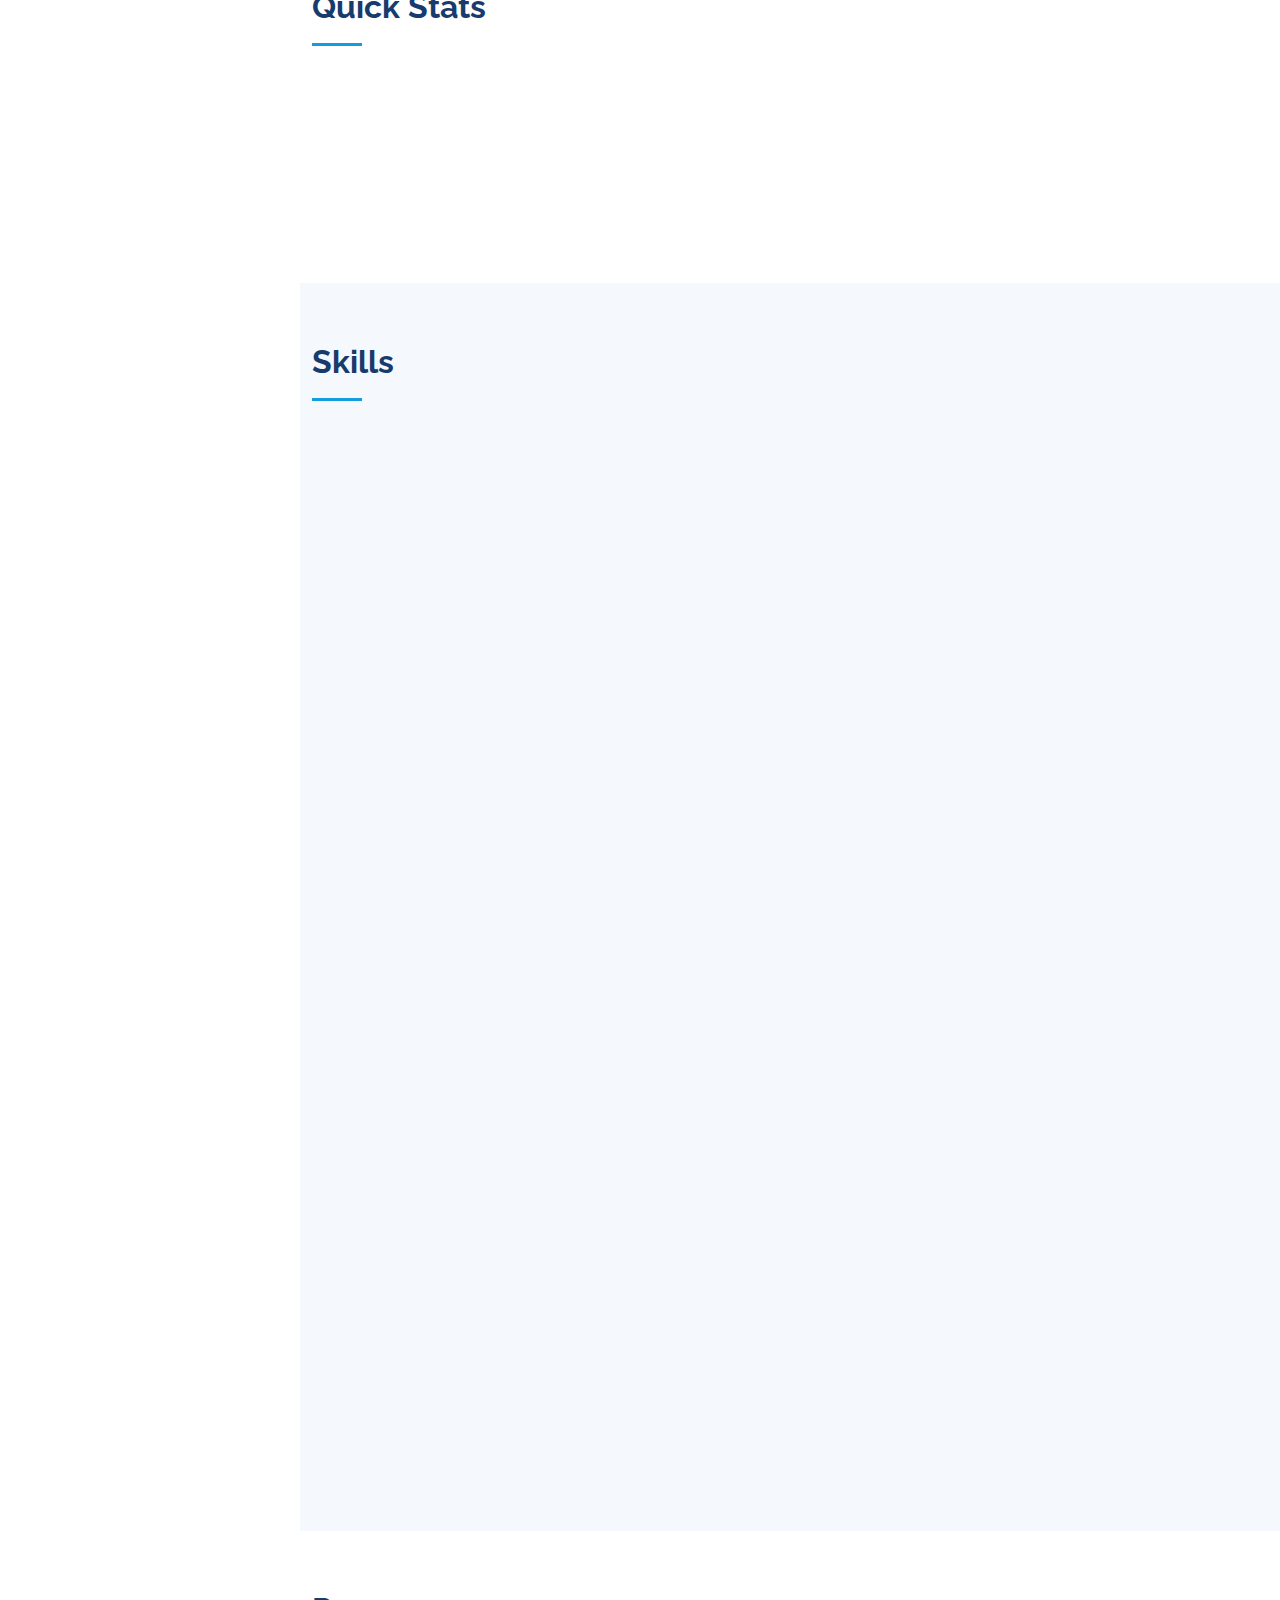
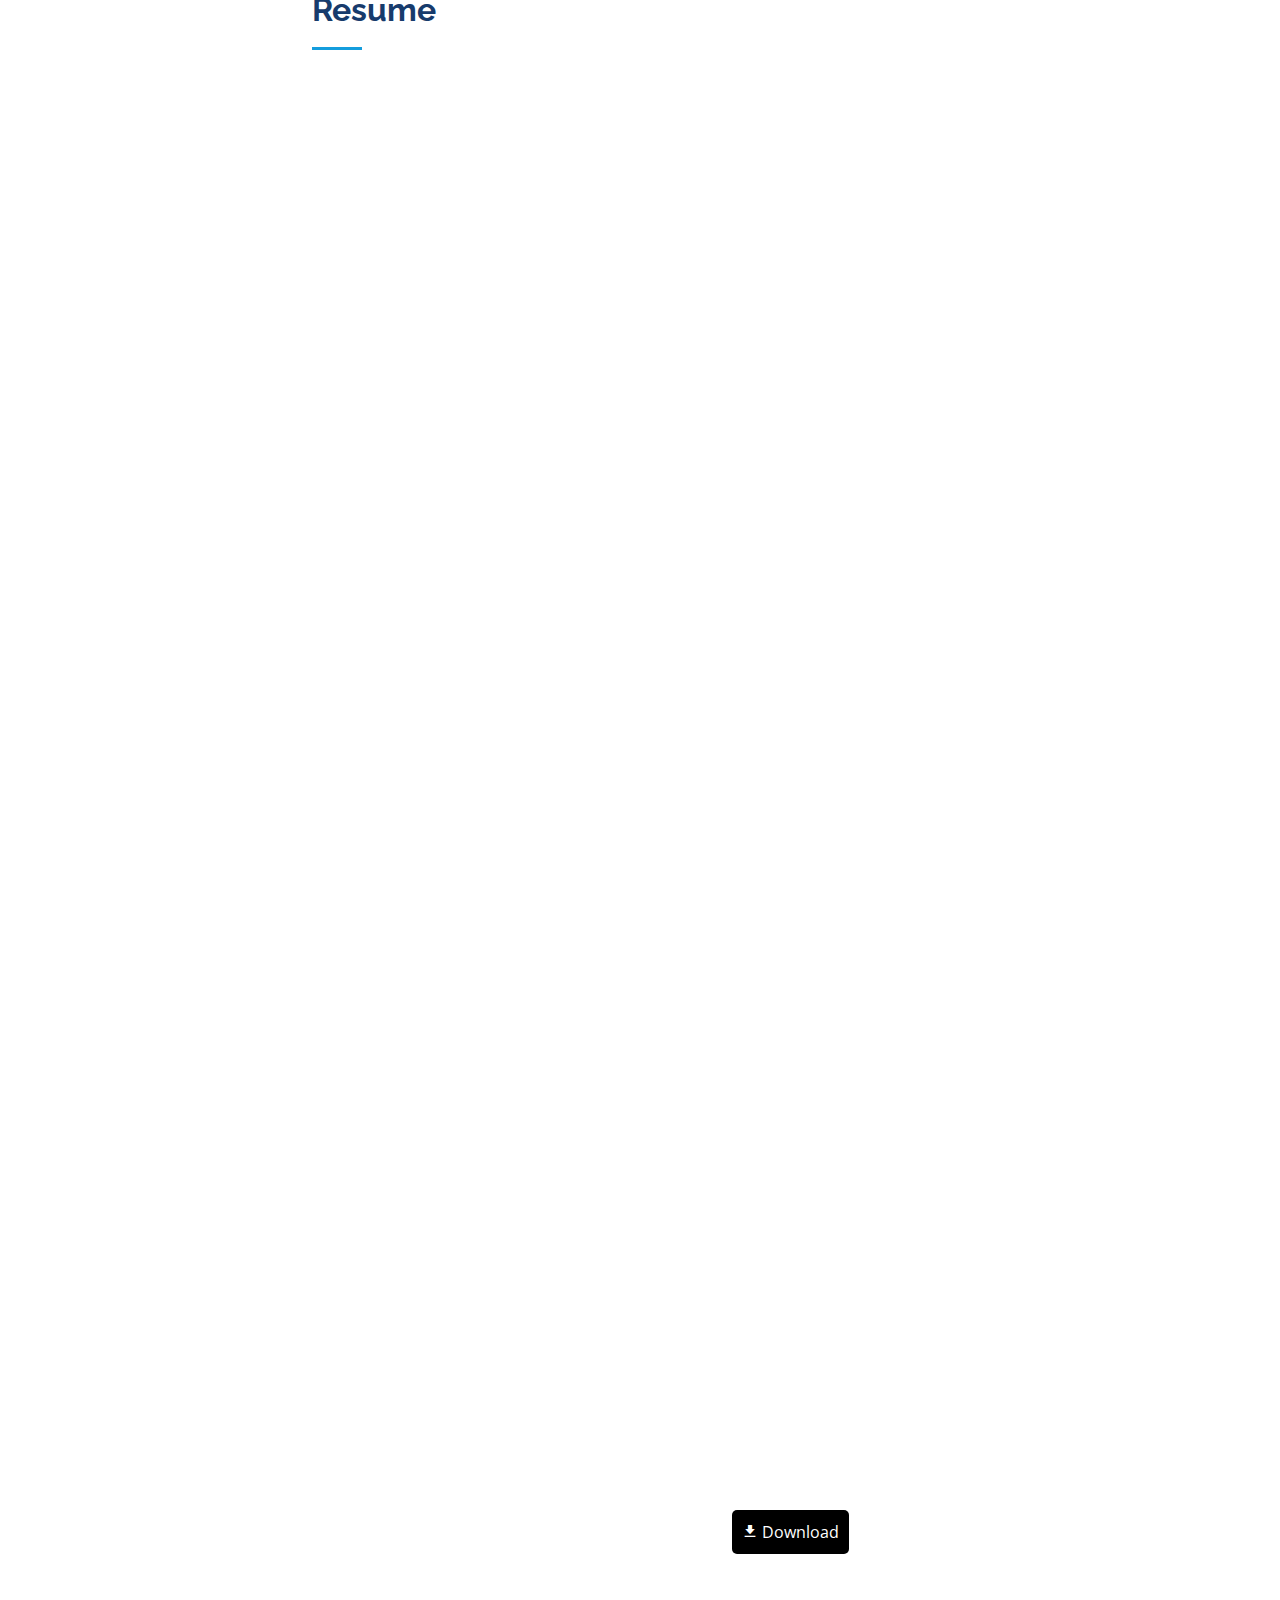
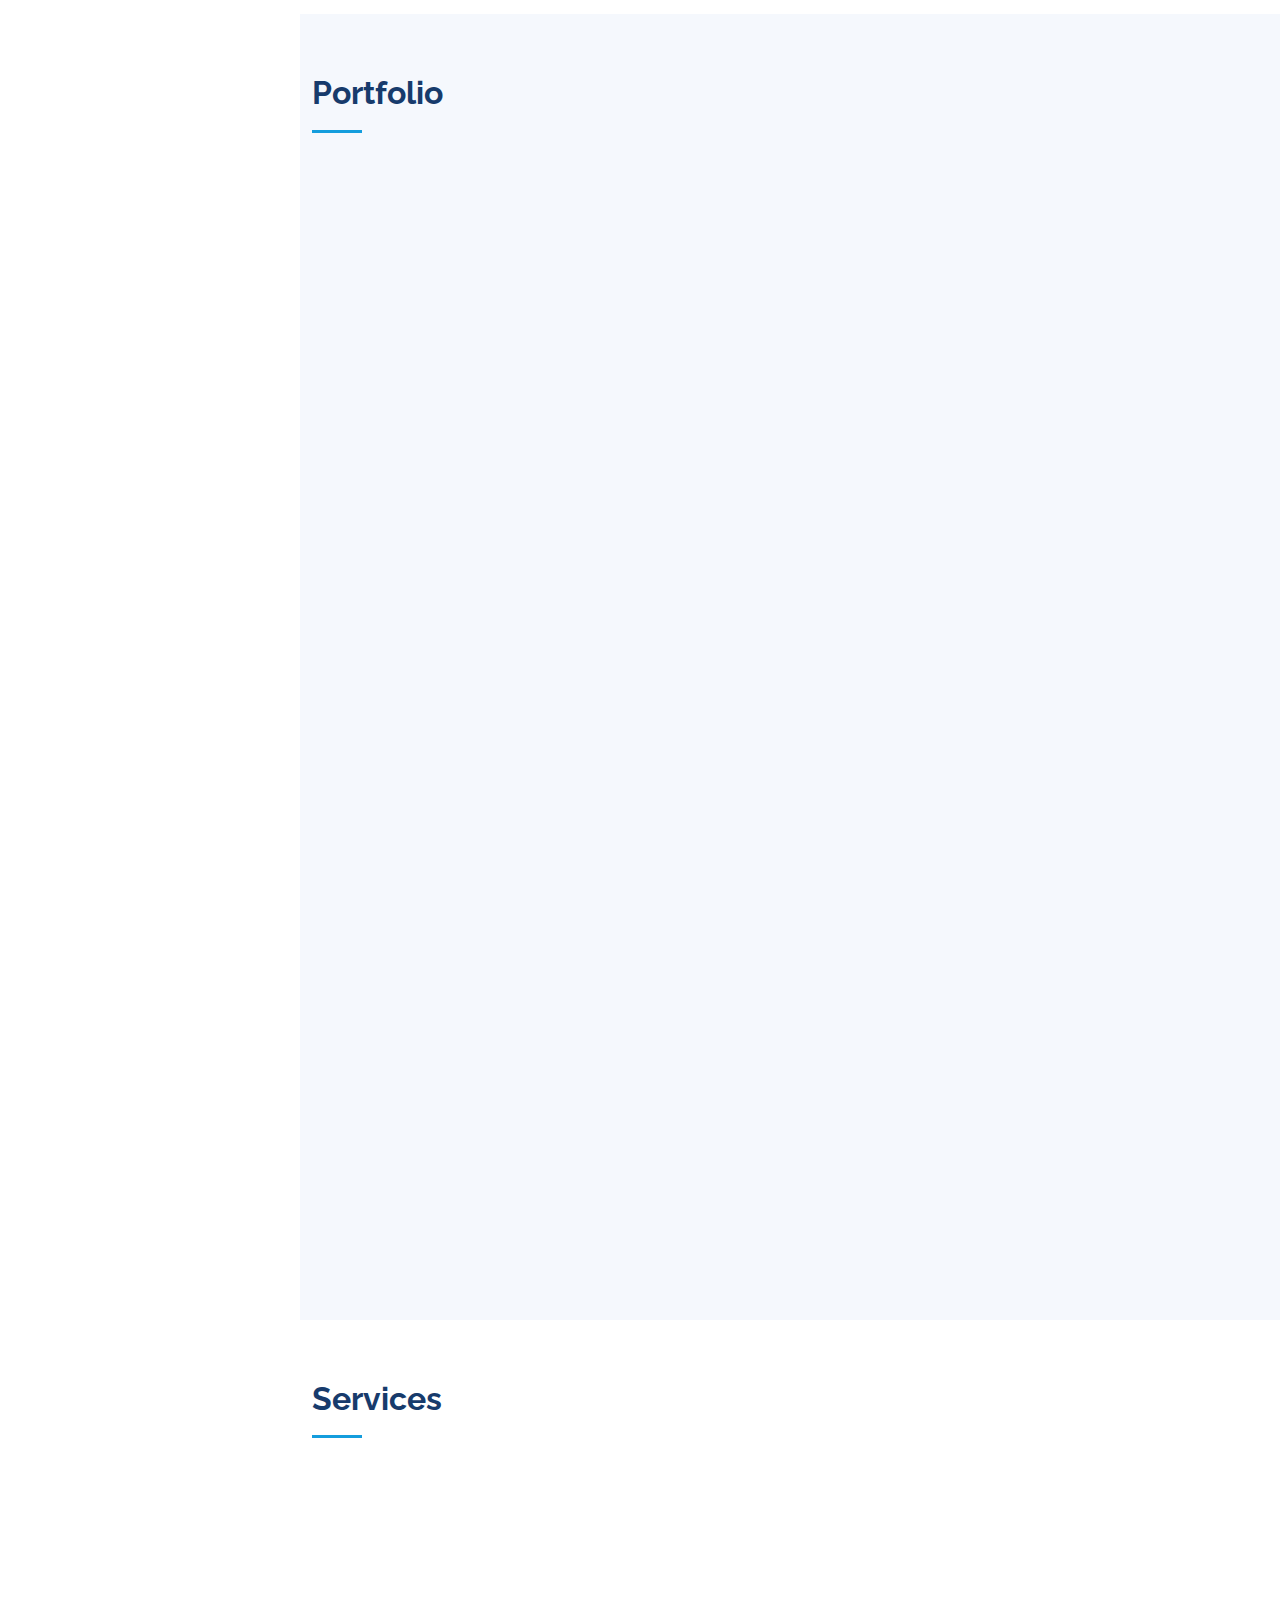
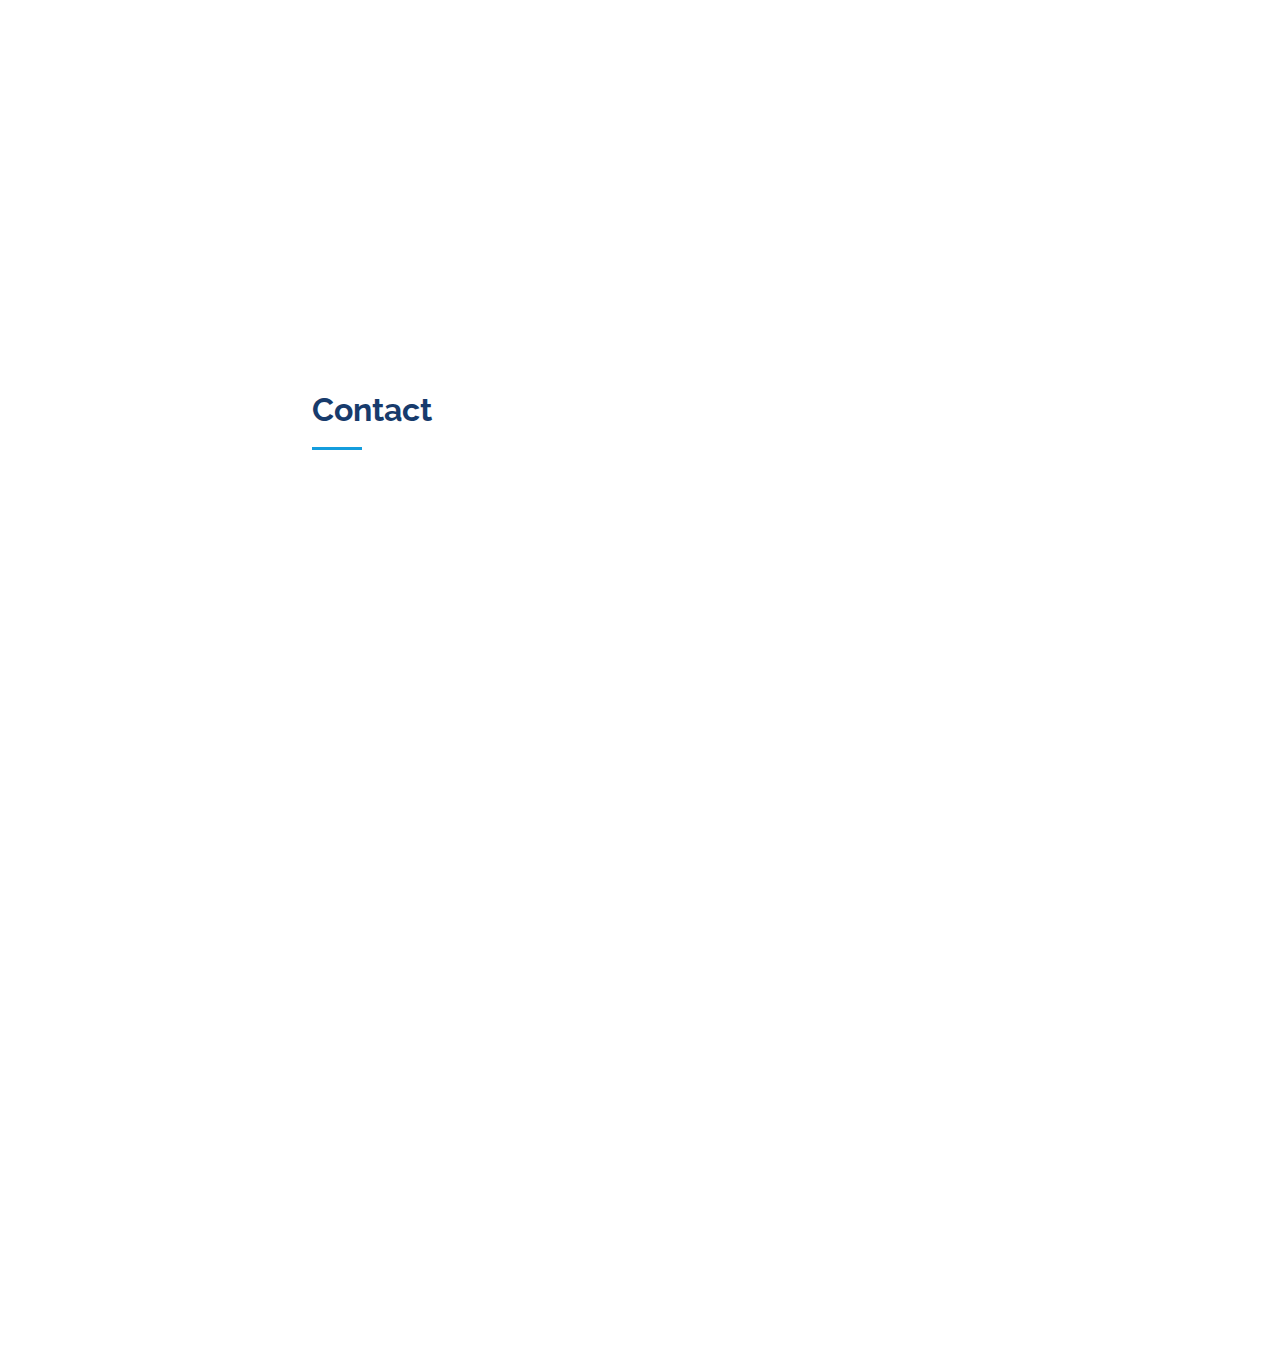
==== commit f0af5eb9: "Update index.html" ====
--- a/index.html
+++ b/index.html
@@ -81,7 +81,7 @@
           <li><a href="#portfolio" class="nav-link scrollto"><i class="bx bx-book-content"></i> <span>Portfolio</span></a></li>
           <li><a href="#services" class="nav-link scrollto"><i class="bx bx-server"></i> <span>Services</span></a></li>
           <li><a href="#contact" class="nav-link scrollto"><i class="bx bx-envelope"></i> <span>Contact</span></a></li>
-          <li><a href="https://razorpay.me/@arunkbabu" target="_blank" class="nav-link scrollto"><i class='bx bx-wallet'></i><span>Payment</span></a></li>
+         <!-- <li><a href="https://razorpay.me/@arunkbabu" target="_blank" class="nav-link scrollto"><i class='bx bx-wallet'></i><span>Payment</span></a></li> -->
           <li><a href="https://saint-mantis.github.io/blog/" target="_blank" class="nav-link scrollto"><i class='bx bxl-blogger'></i><span>Blog</span></a></li>
         </ul>
  
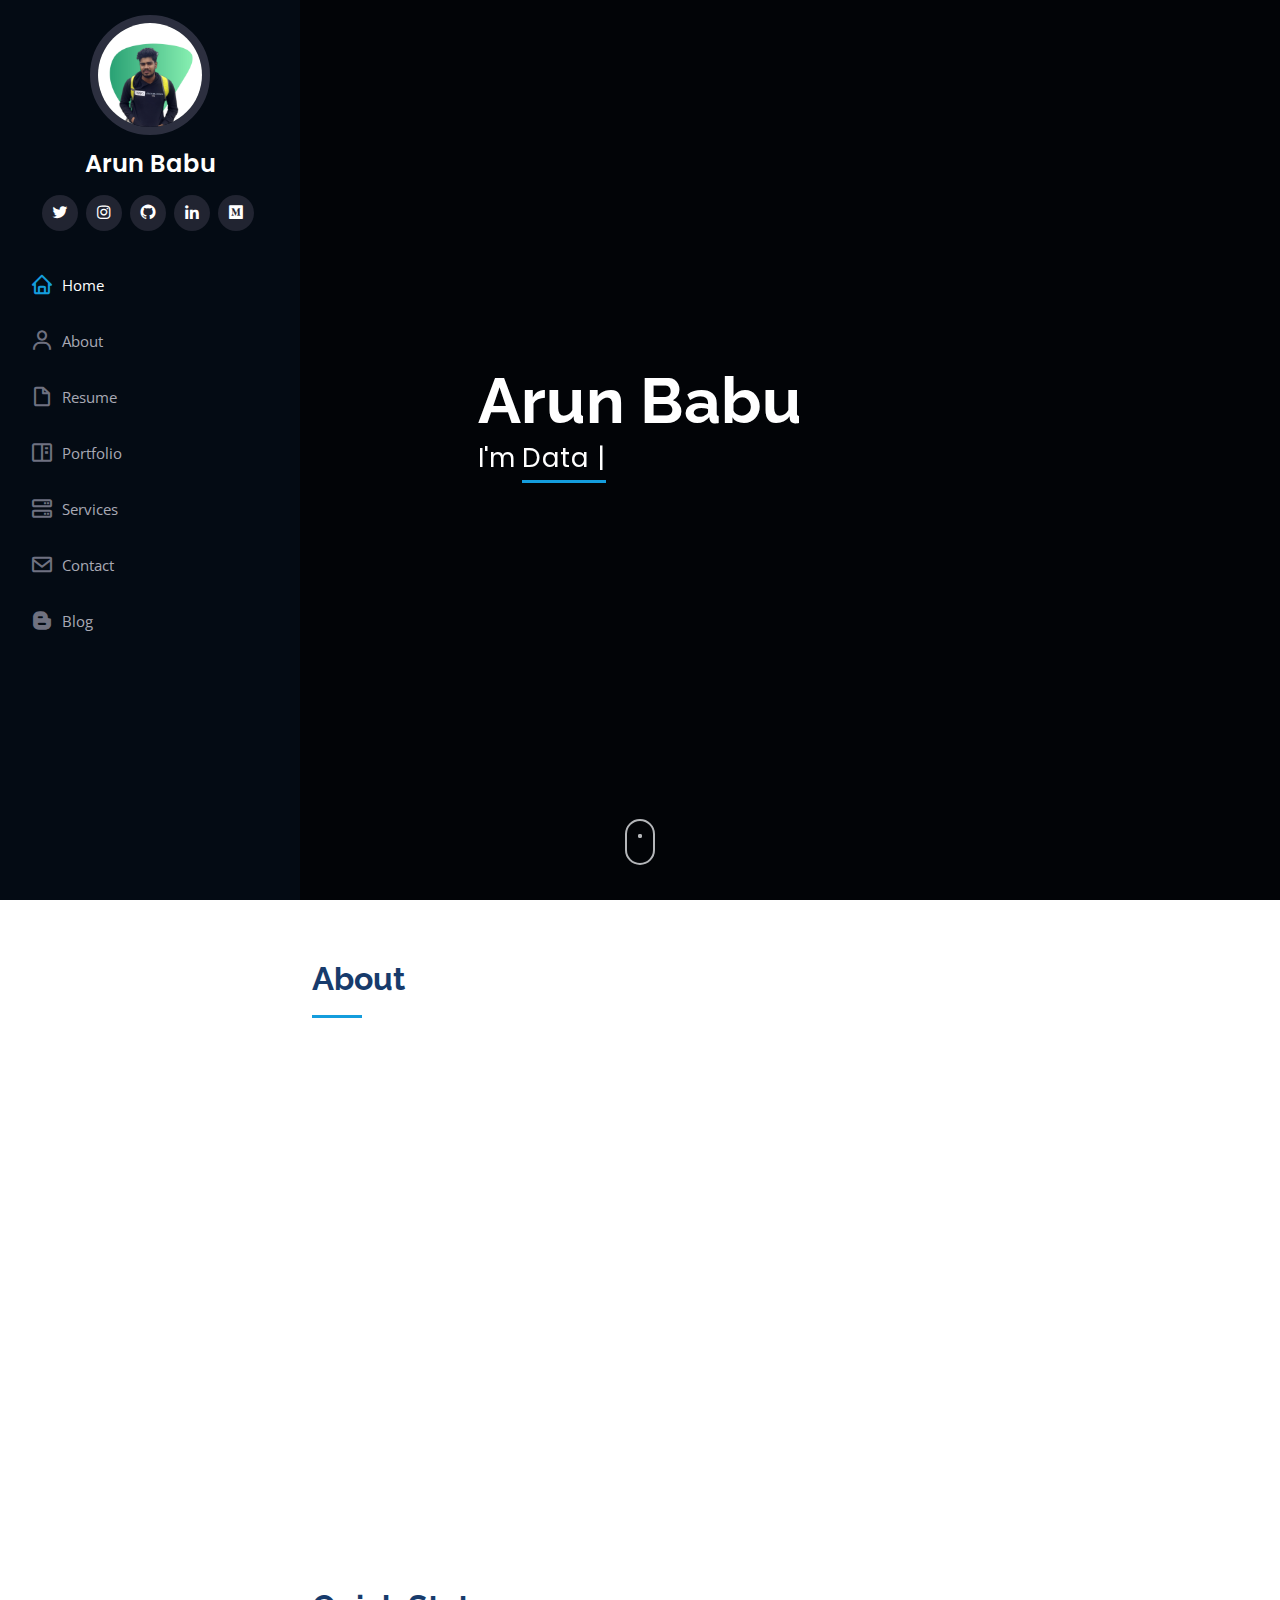
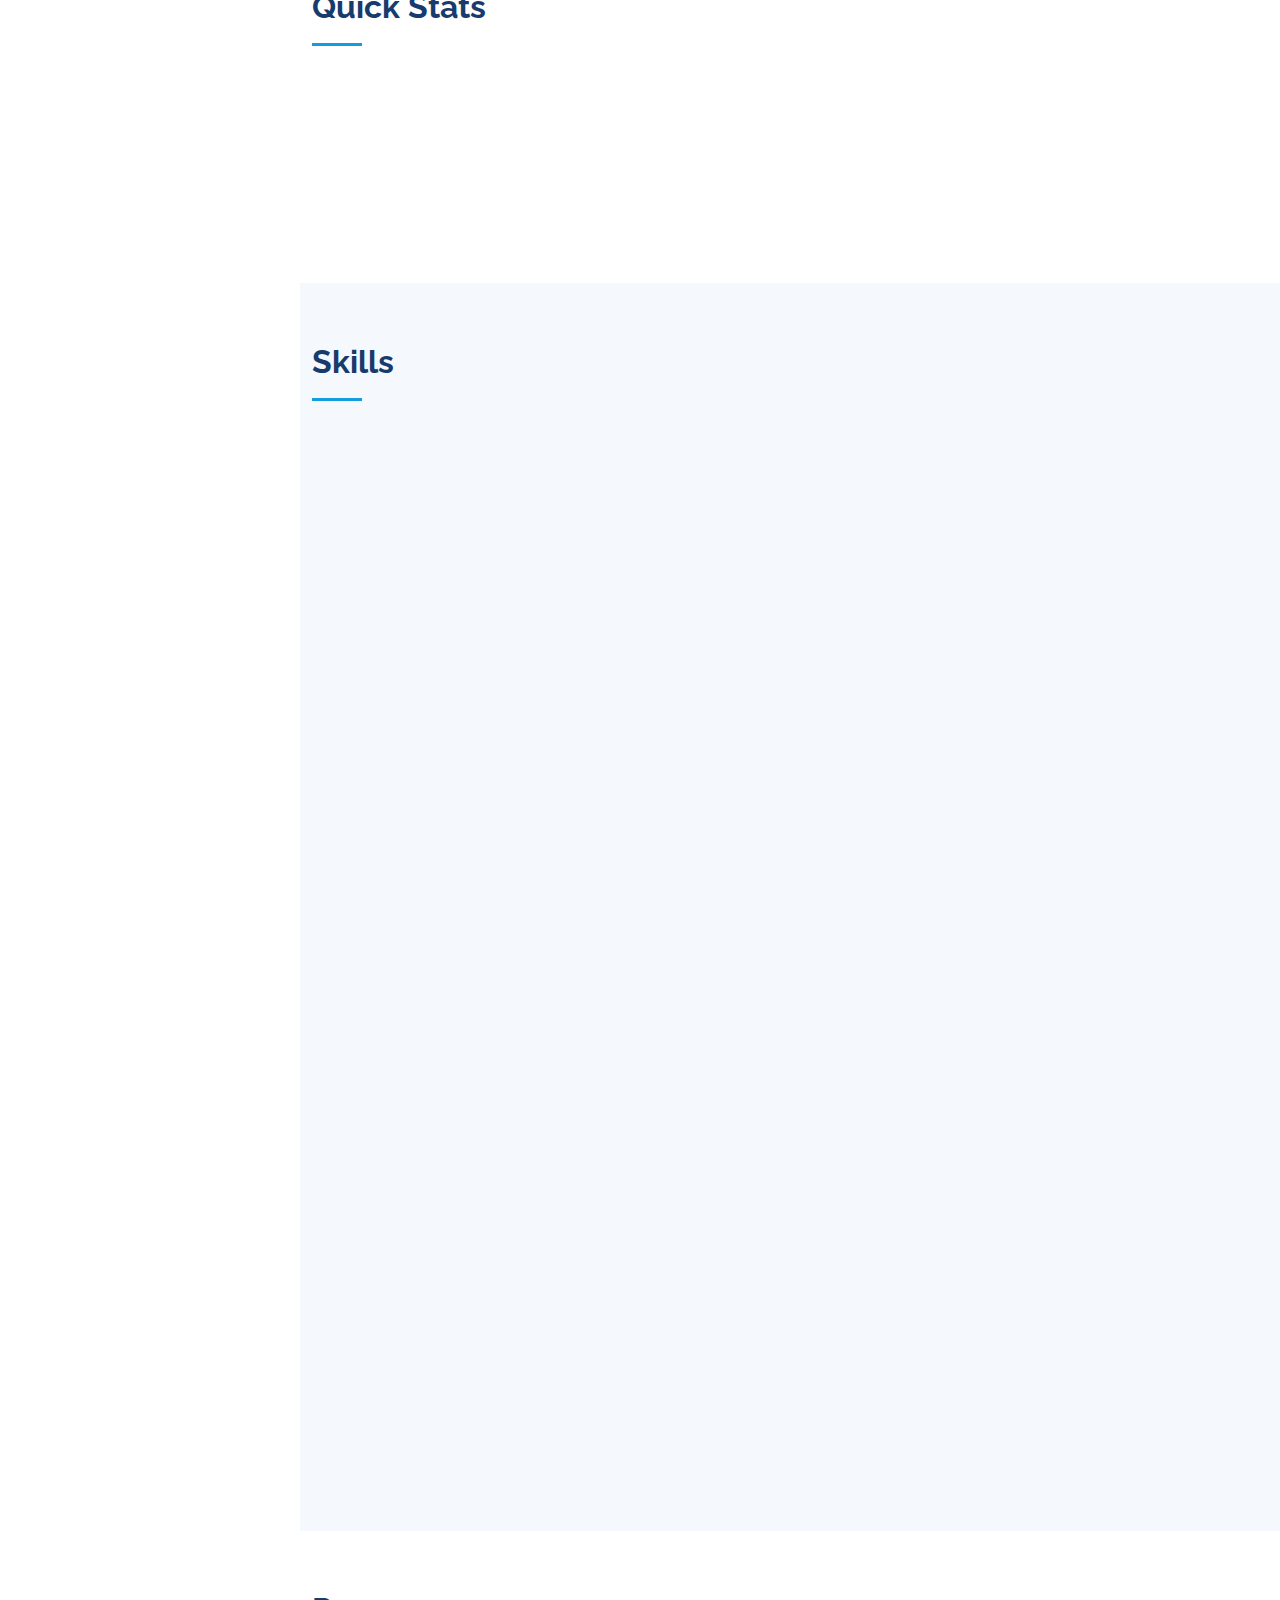
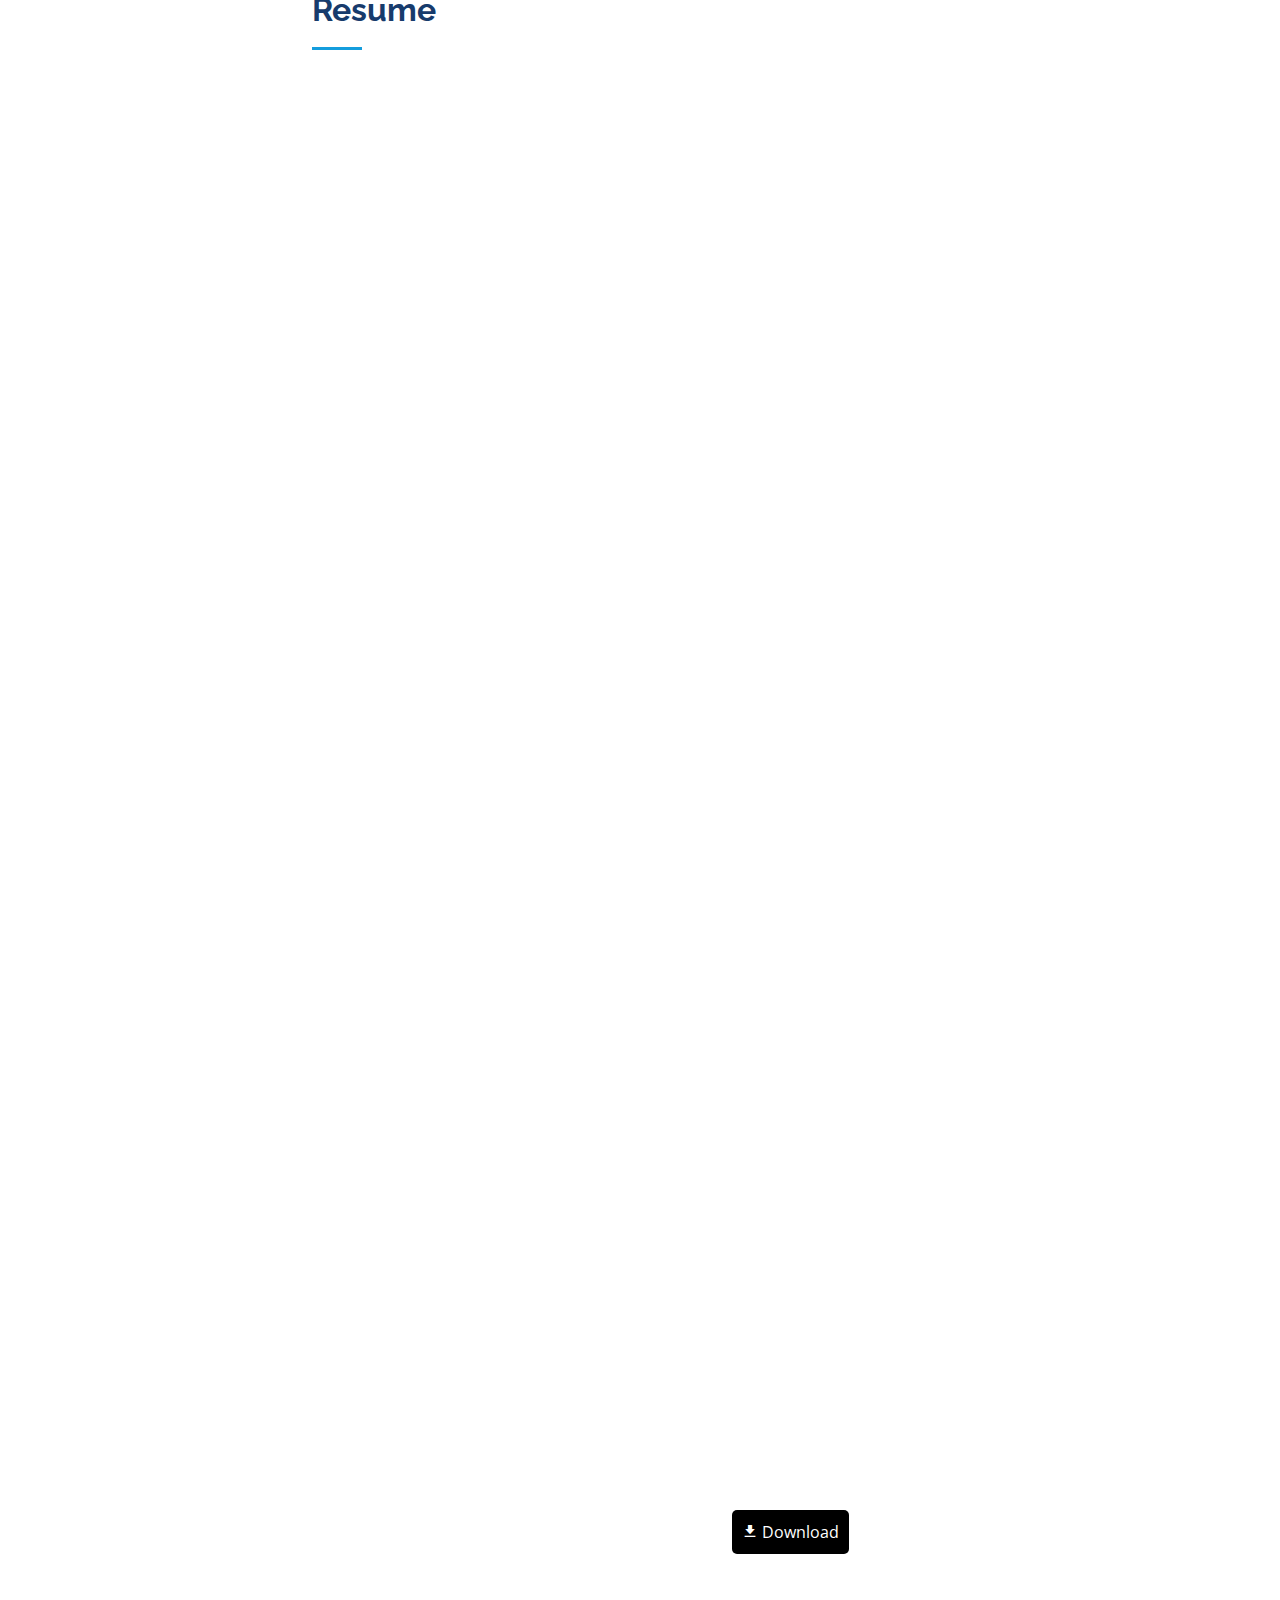
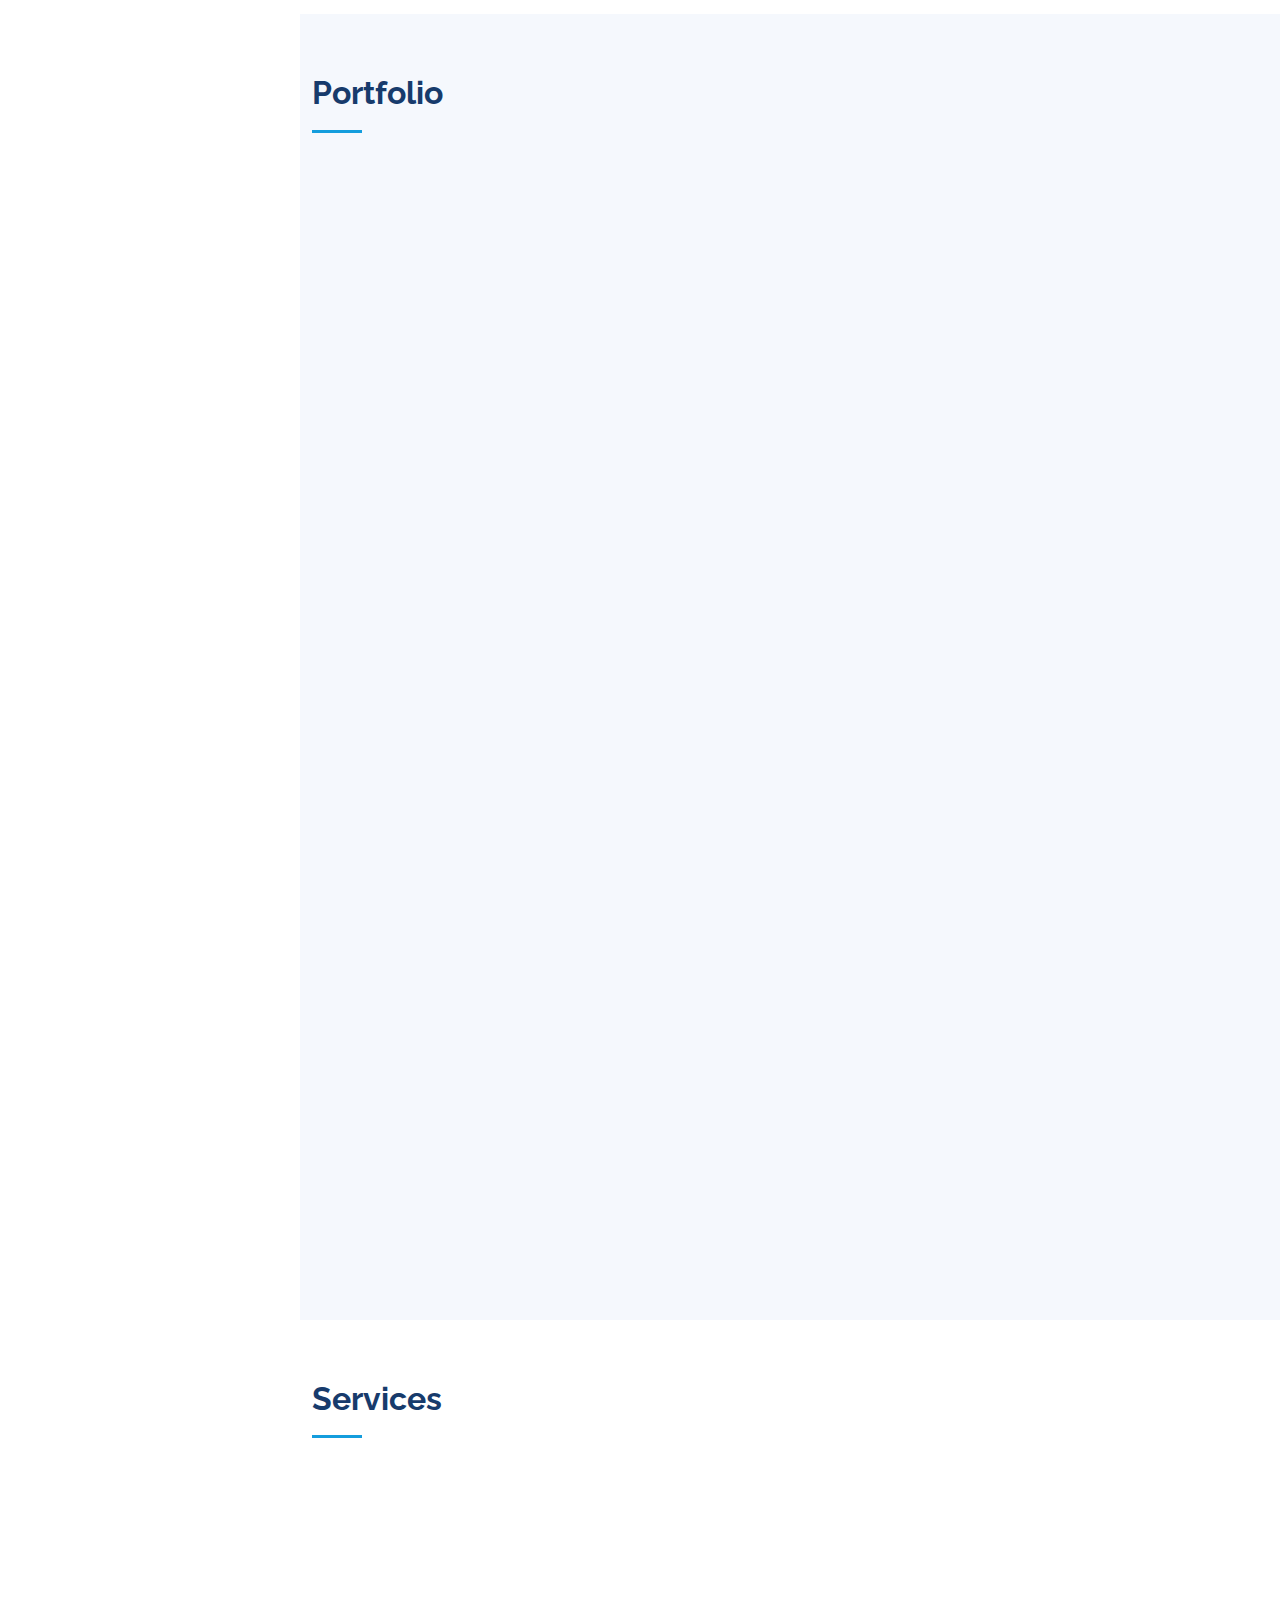
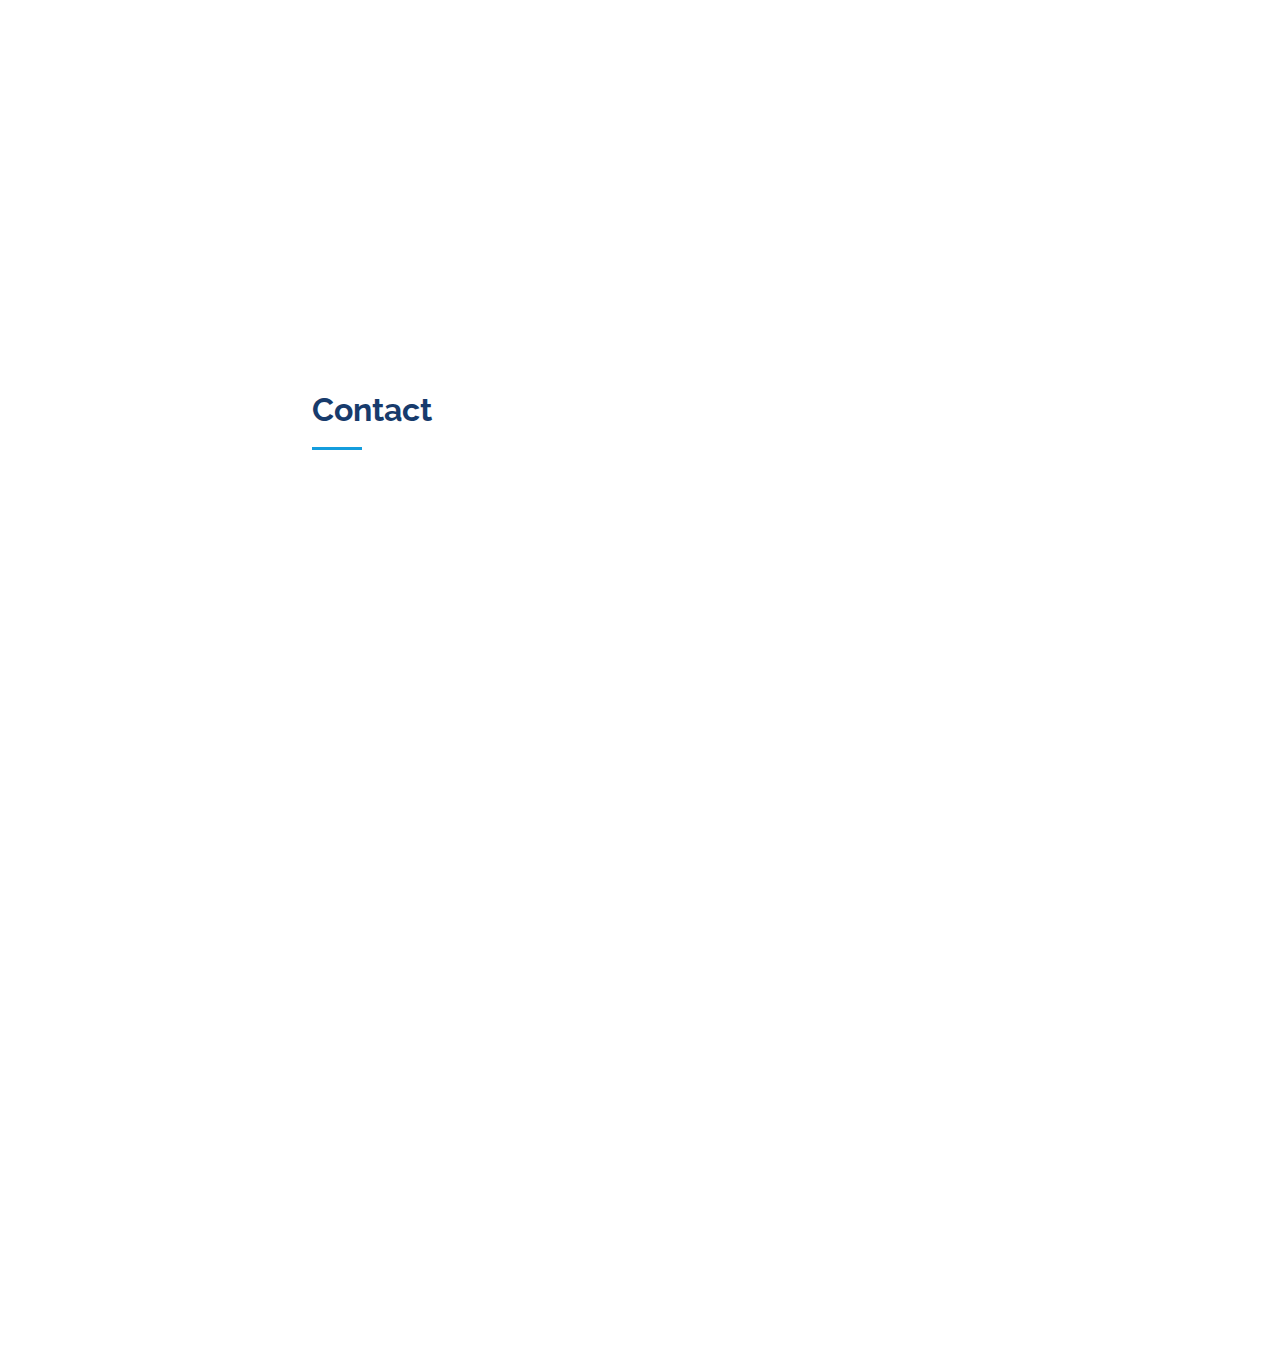
==== commit 56e49a73: "Update index.html" ====
--- a/index.html
+++ b/index.html
@@ -93,7 +93,7 @@
   <section id="hero" class="d-flex flex-column justify-content-center align-items-center">
     <div class="hero-container" data-aos="fade-in">
       <h1>Arun Babu</h1>
-      <p>I'm <span class="typed" data-typed-items="Designer,Data Dev,Web Dev,Freelancer"></span></p>
+      <p>I'm <span class="typed" data-typed-items="Data Dev,Web Dev,Freelancer,UI/UX Designer"></span></p>
     </div>
     <div>
       <div class="scrolldown-wrapper">
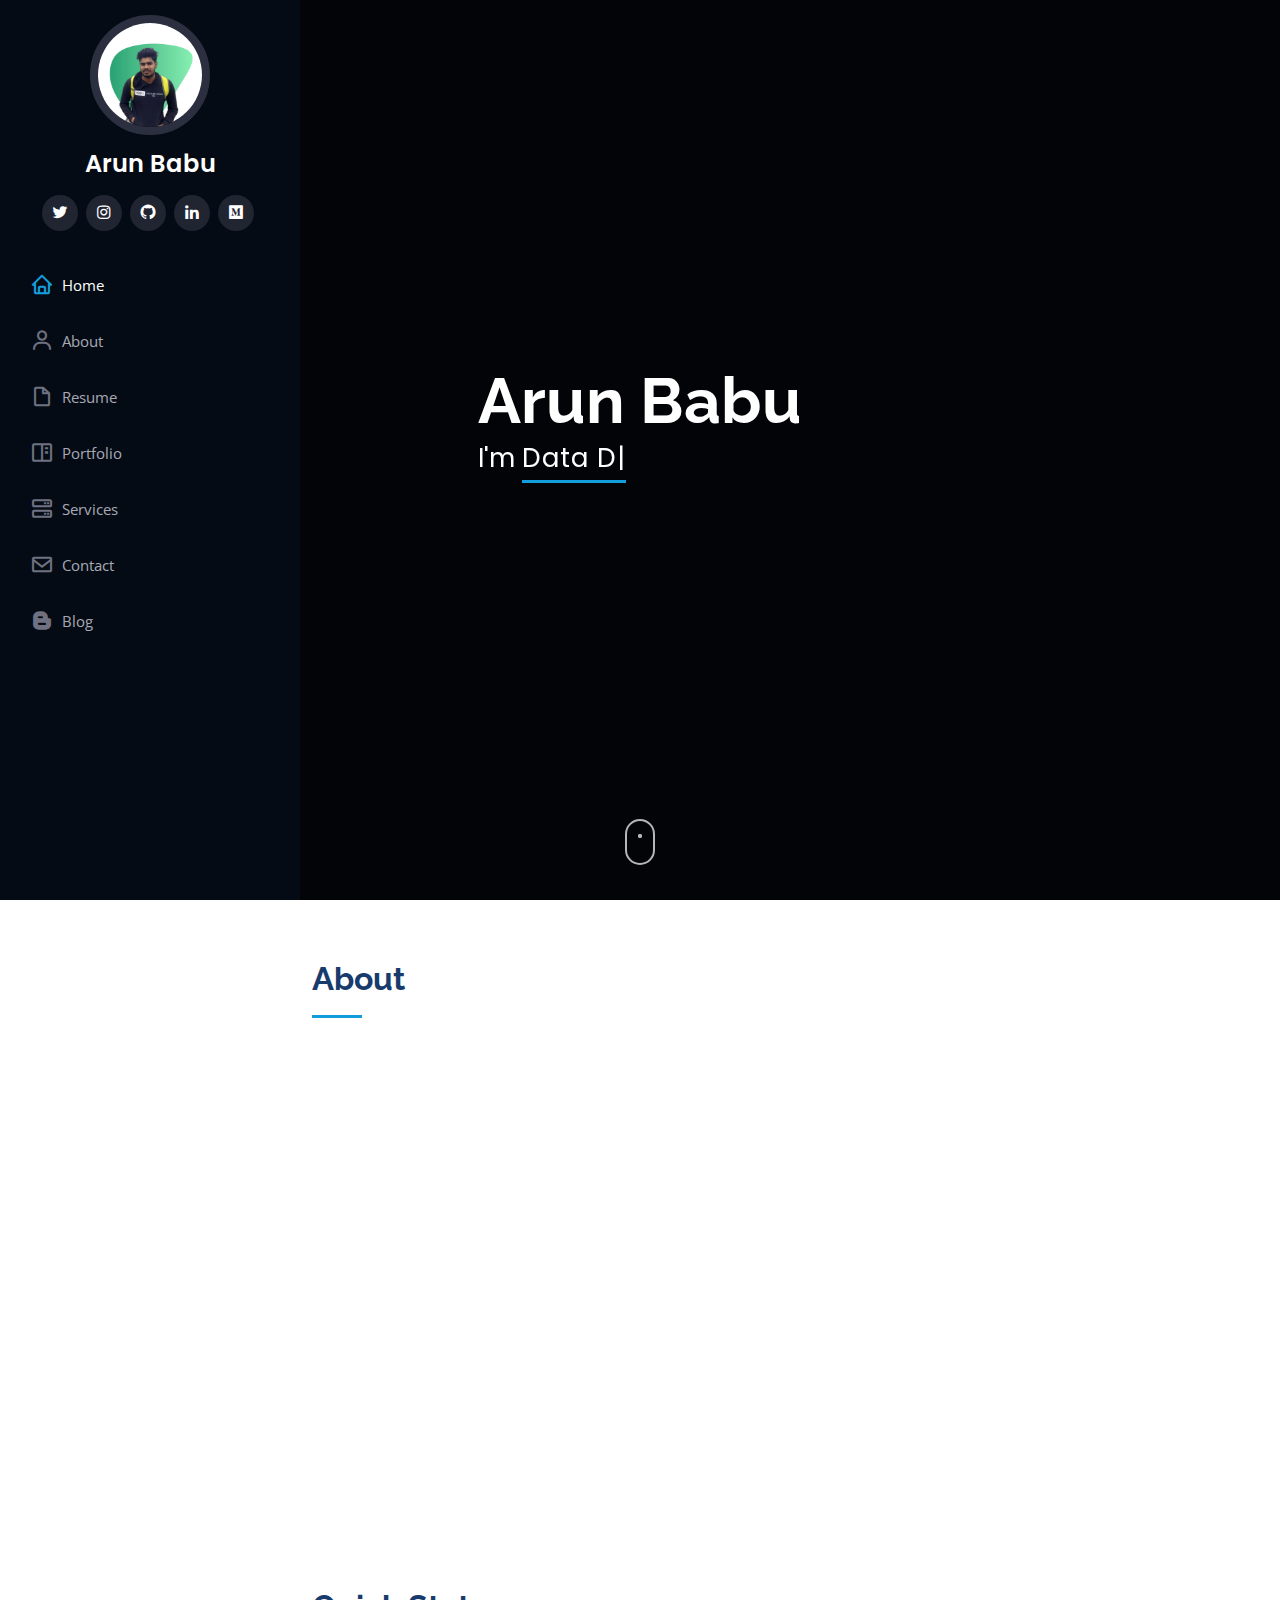
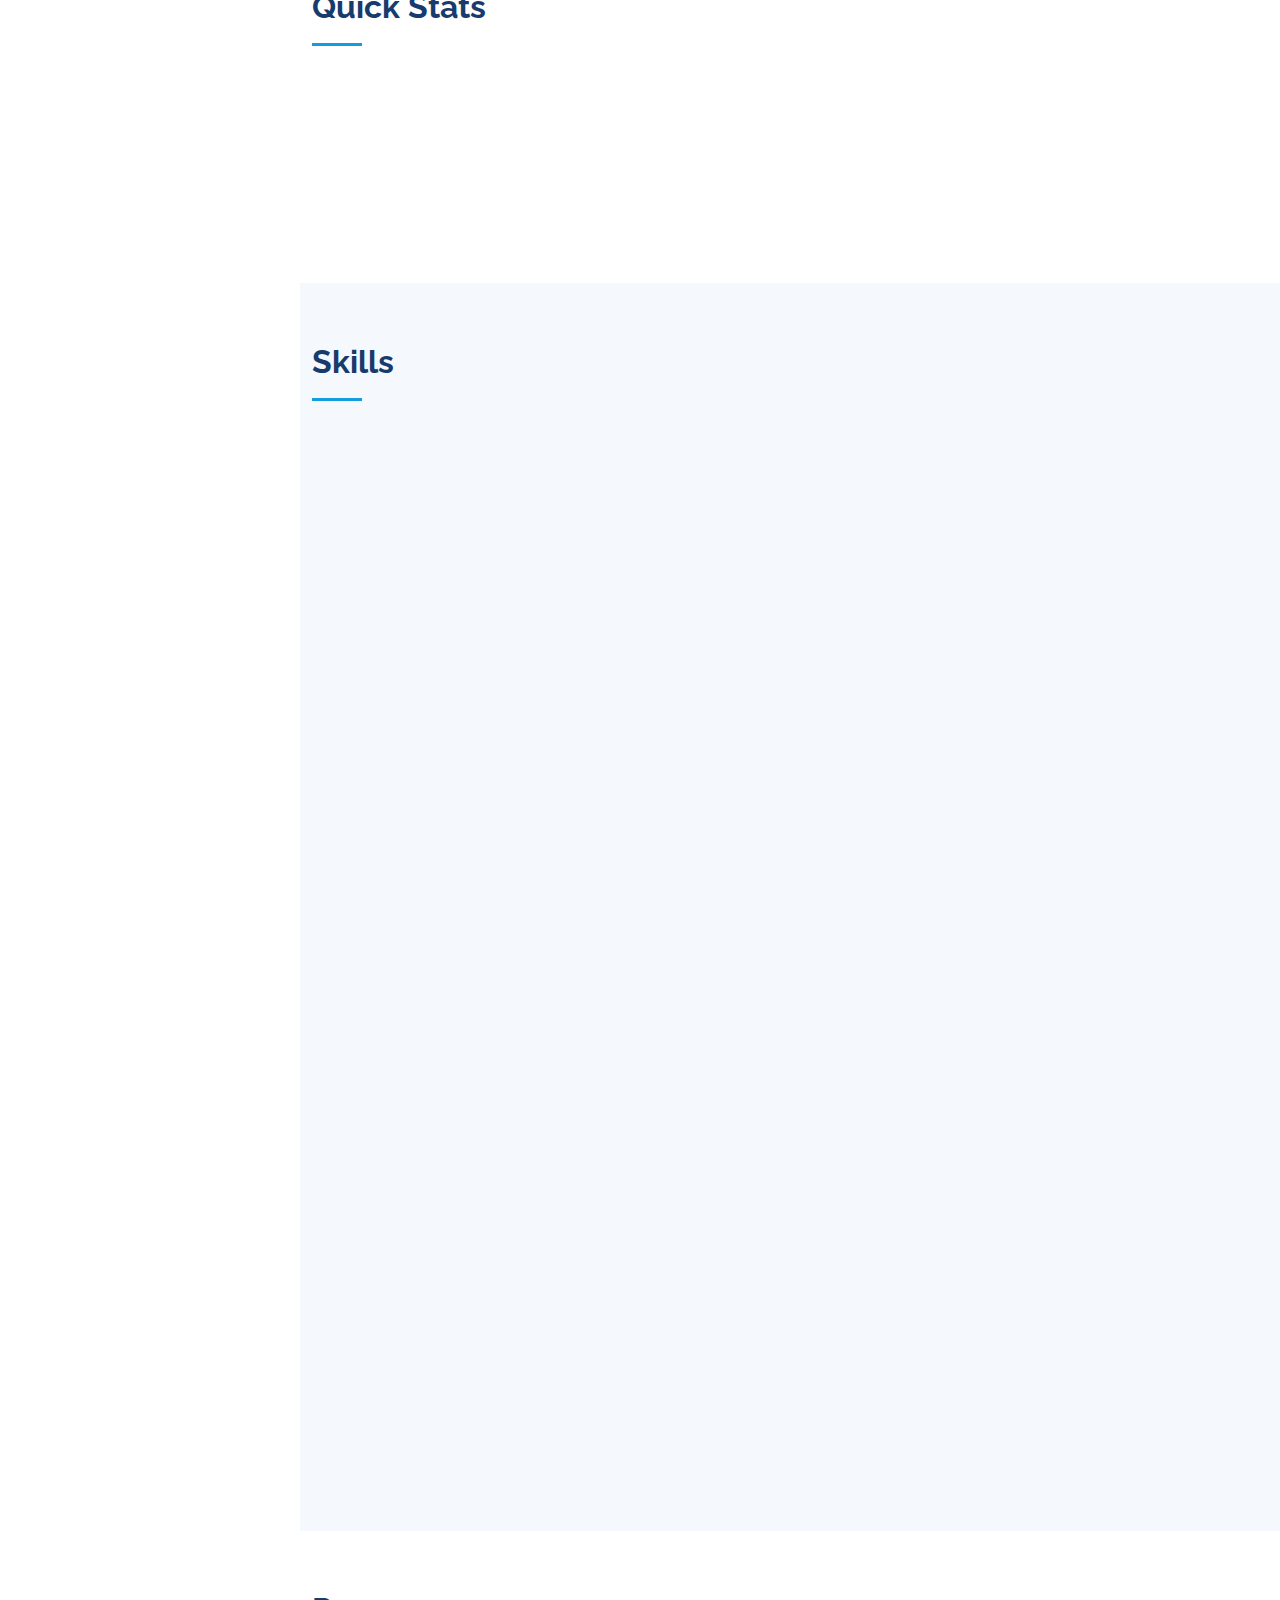
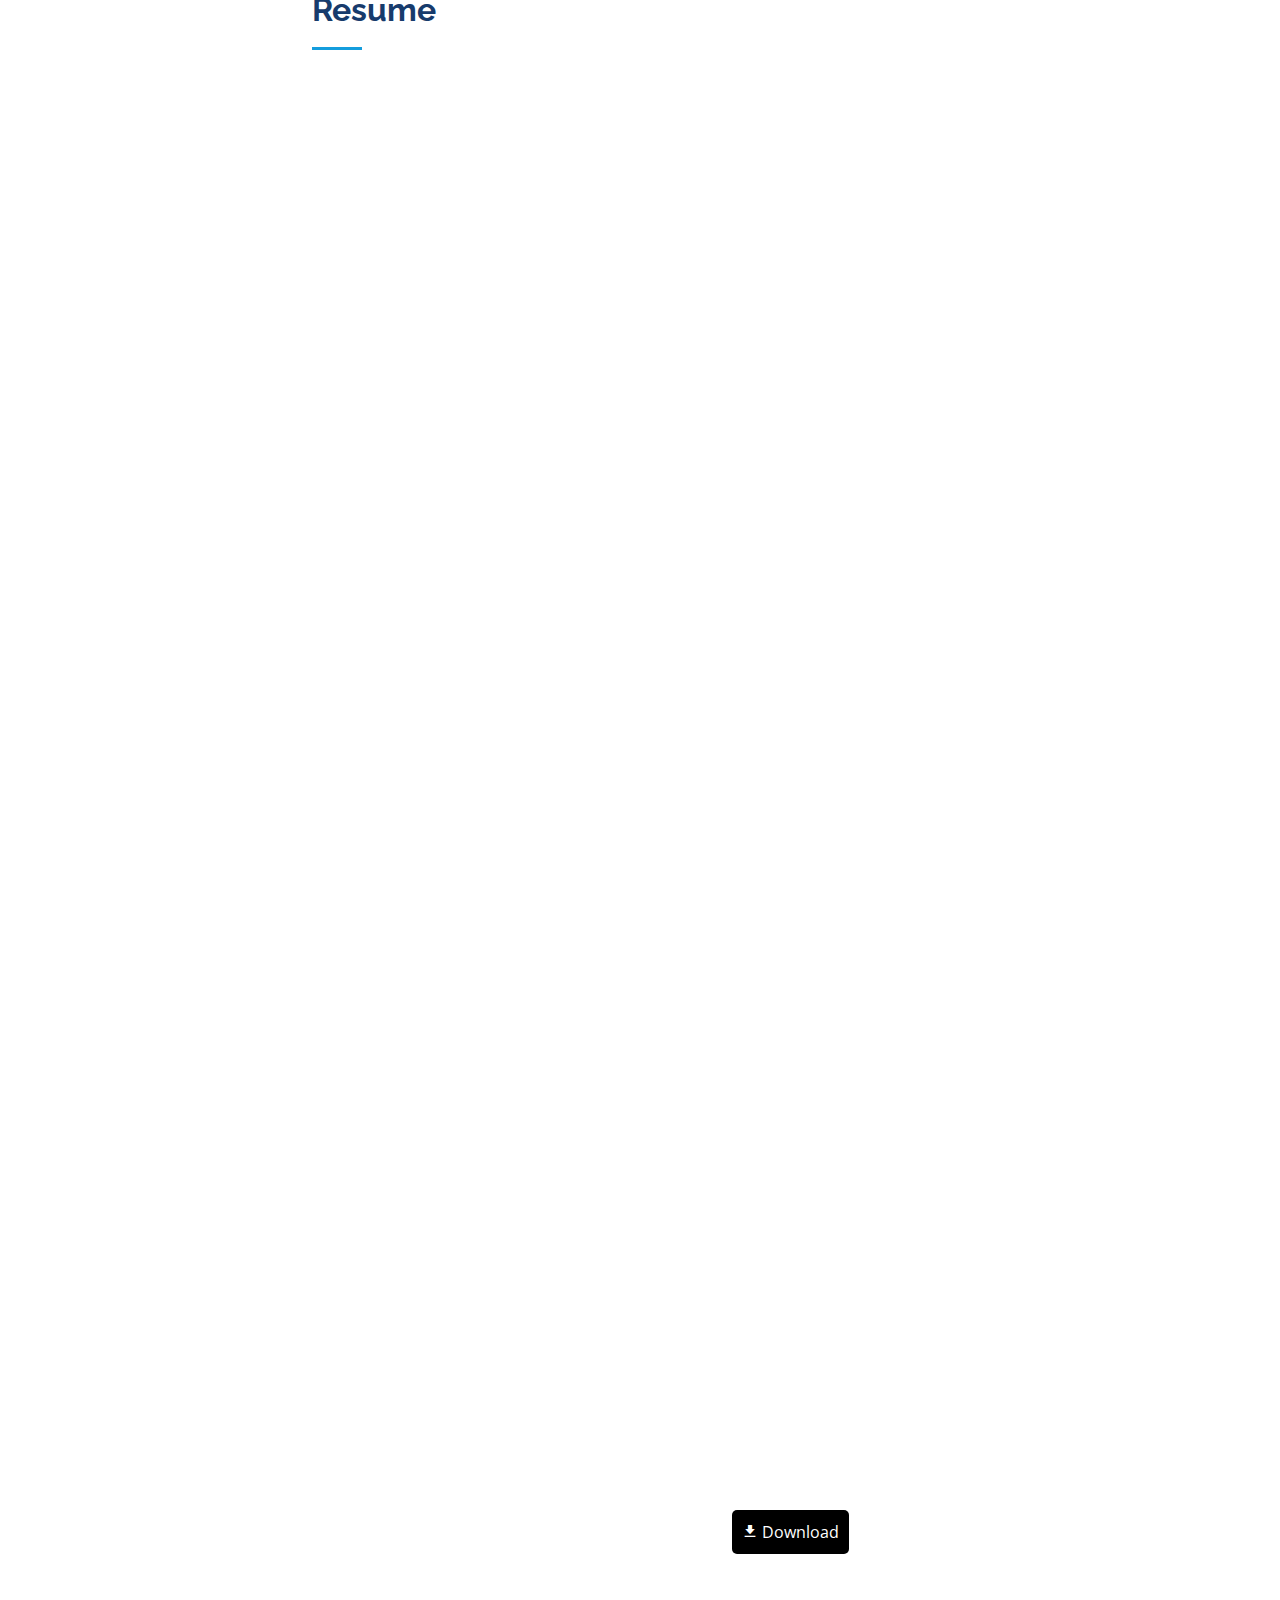
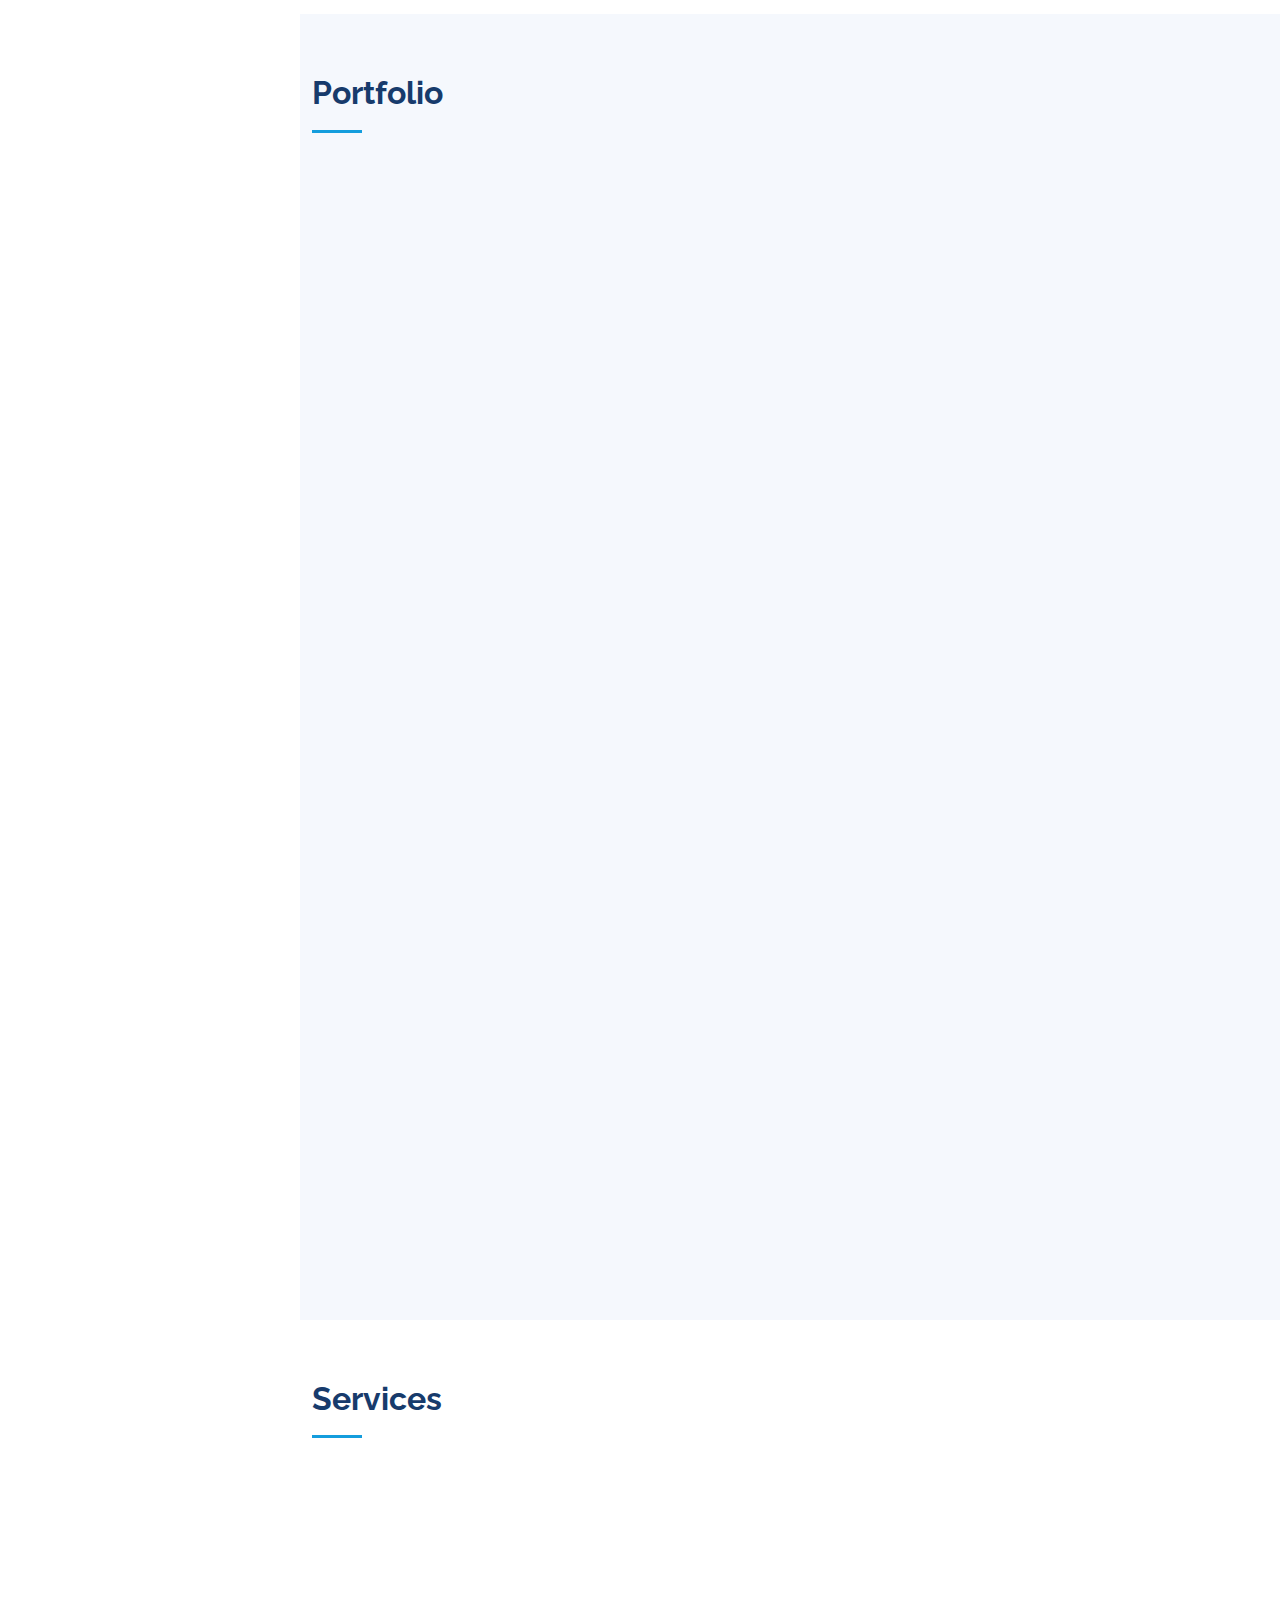
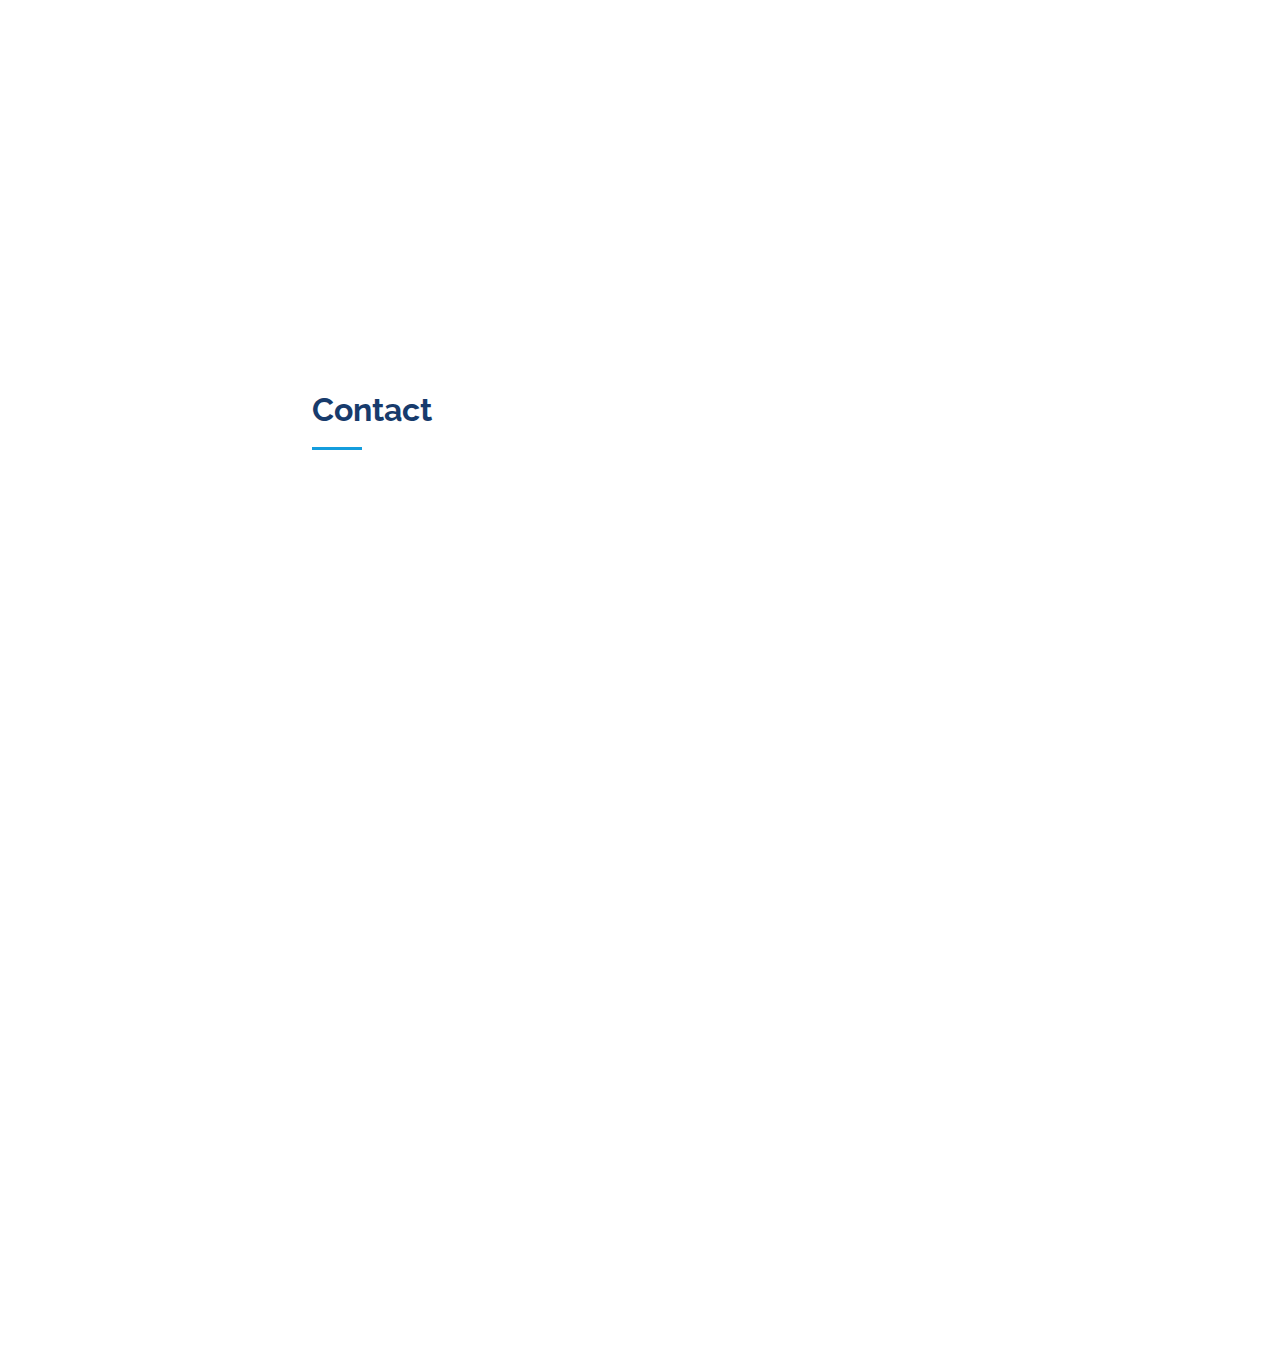
==== commit e9f1bb37: "Update index.html" ====
--- a/index.html
+++ b/index.html
@@ -534,7 +534,7 @@
 
                   <li>Developed a Prototype, Smart Helmet which can prevent the vehicle from turning on by detecting alcohol thereby preventing drunk
                     and drive.The project was published in India's top Newspapers and Magazines</li>
-                  <li>Runner-up - I Change my city Banglore</li>
+                  <li>Runner-up - I Change my city Bangalore</li>
                   <li>Participated in various Exhibitions and Working model Competitions</li>
                   <li>Participated in various Programming Competitions</li>
                   <li>Scout - The Bharat Scouts and Guides</li>
